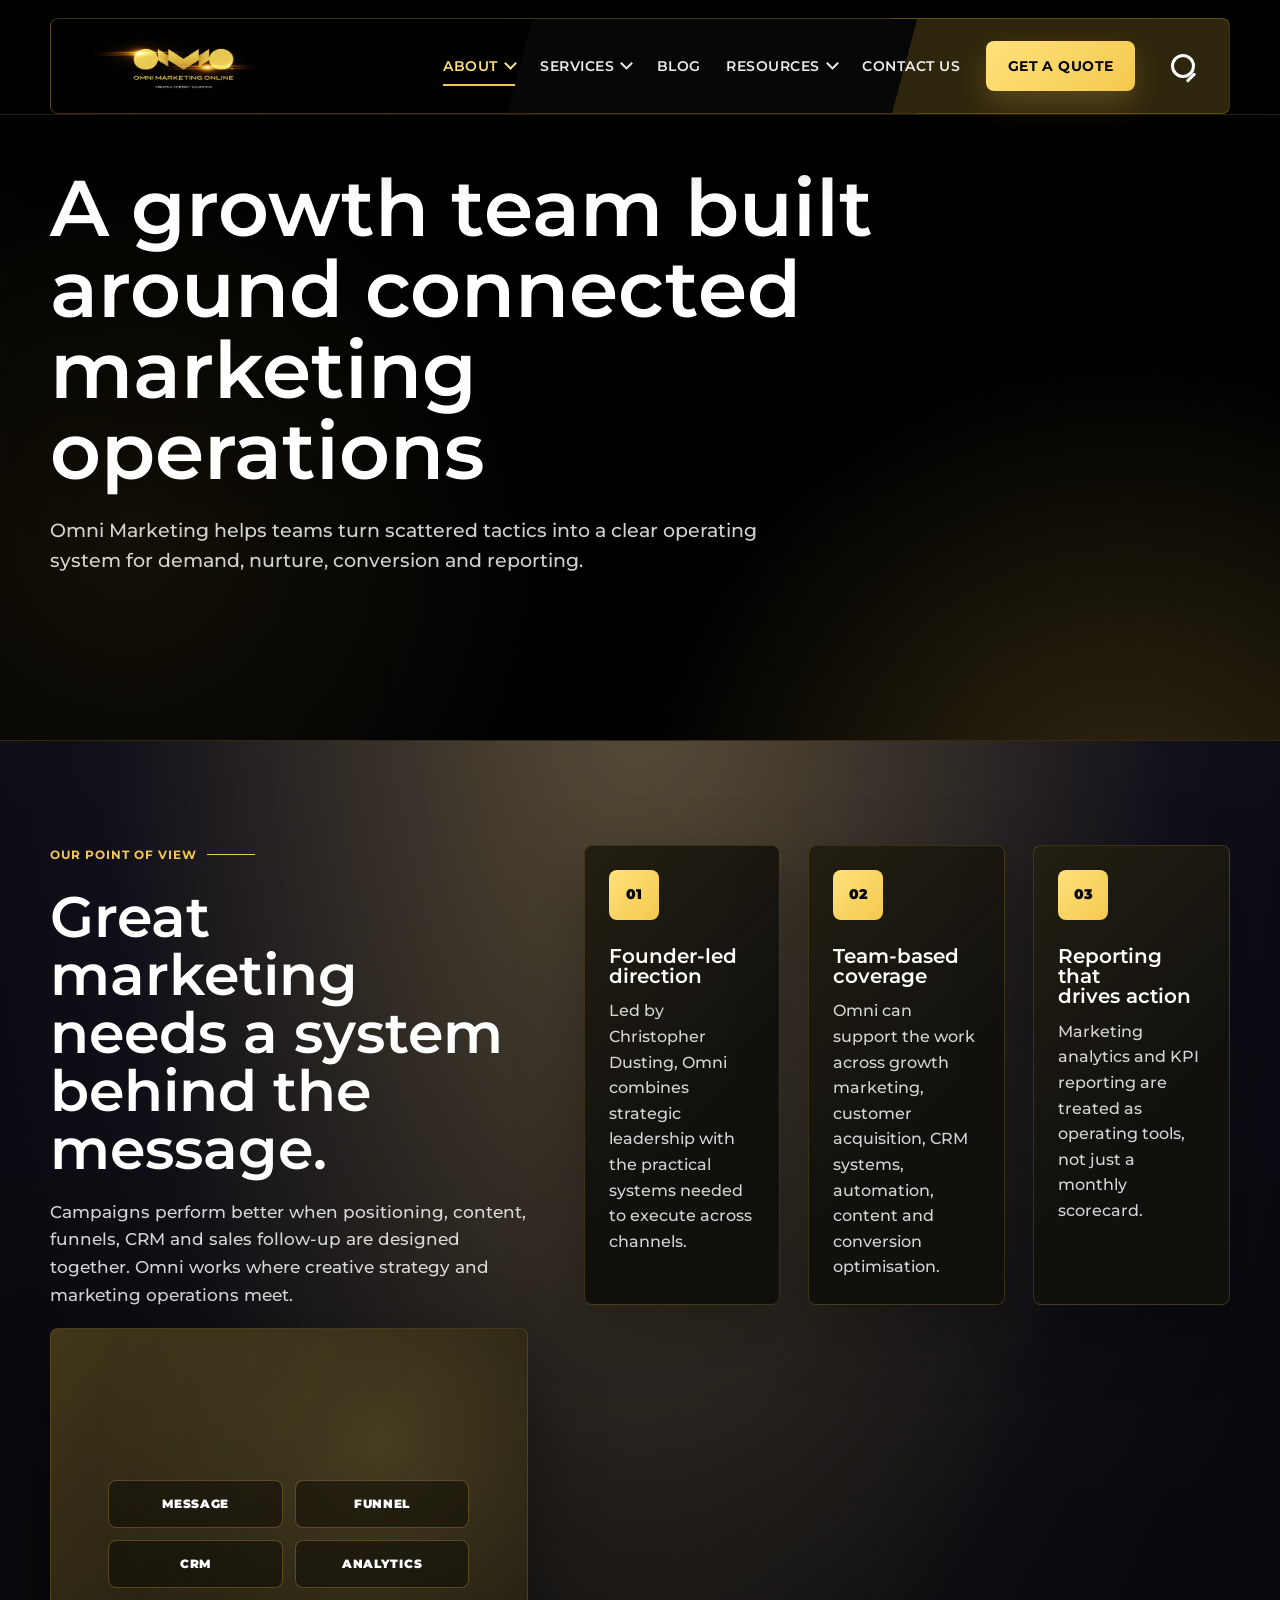
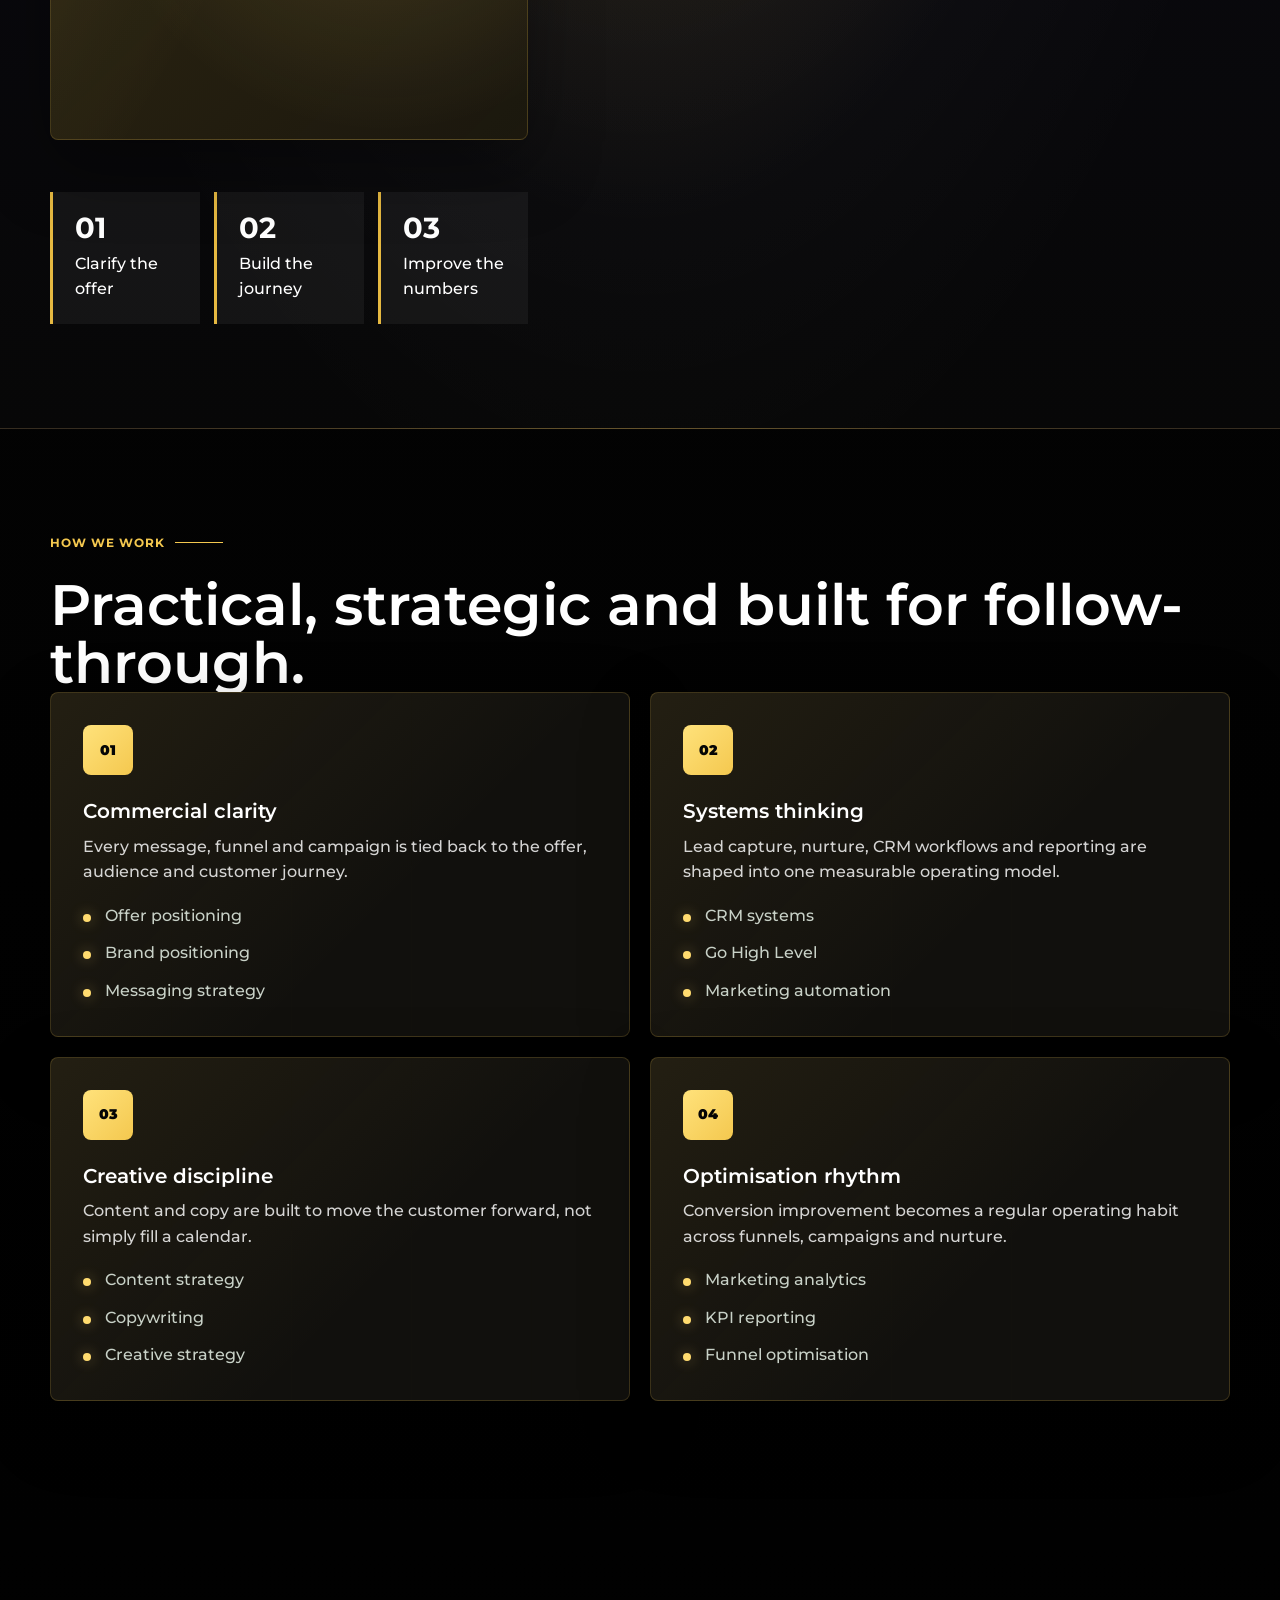
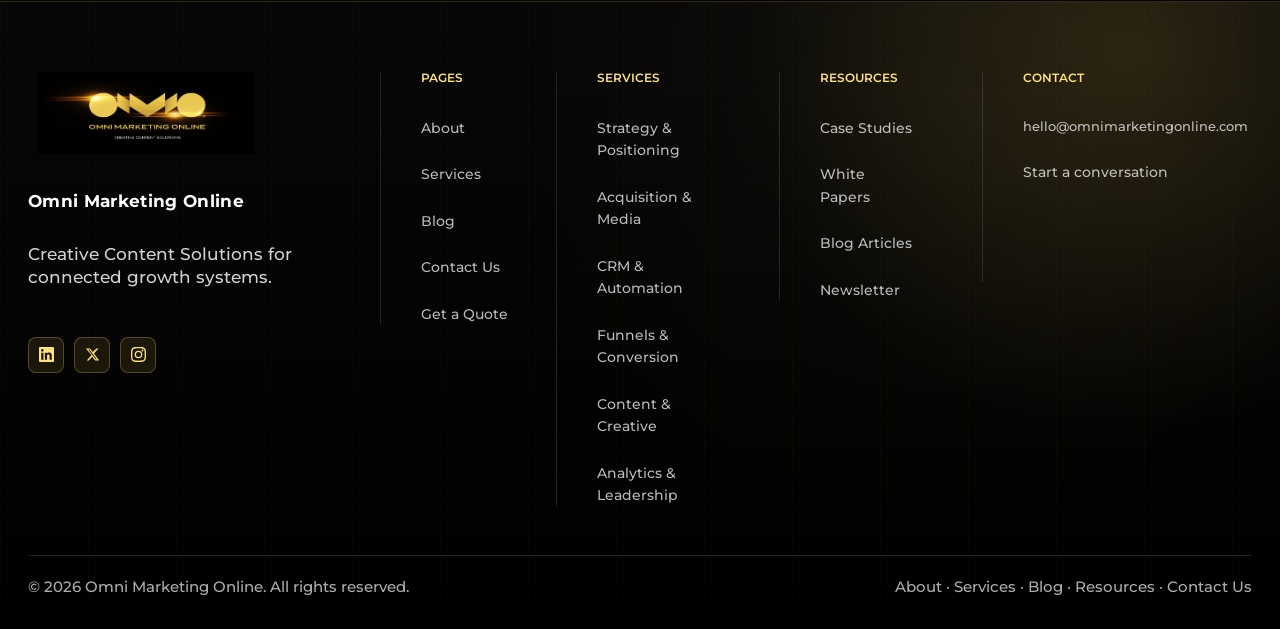
==== about.html @ ad913019 "Add homepage icon and CTA refinements" ====
<!doctype html>
<html lang="en">
  <head>
    <meta charset="utf-8">
    <meta name="viewport" content="width=device-width, initial-scale=1">
    <title>About us | Omni Marketing</title>
    <meta name="description" content="Learn how Omni Marketing connects growth strategy, marketing systems, creative content and reporting into practical execution.">
    <link rel="stylesheet" href="styles.css?v=31">
  </head>
  <body>
    <div class="page-shell">
      <header class="site-header">
        <div class="nav-wrap">
          <a class="brand" href="index.html" aria-label="Omni Marketing home">
            <img src="assets/omni-logo.svg" data-logo-png="assets/omni-logo-black.png" alt="Omni Marketing Online">
          </a>
          <button class="nav-toggle" type="button" aria-label="Open navigation" aria-expanded="false" data-menu-toggle>
            <span></span><span></span><span></span>
          </button>
          <nav class="site-nav" aria-label="Primary navigation" data-site-nav>
            <details class="nav-dropdown nav-about" data-nav-dropdown>
              <summary class="nav-link is-active">About</summary>
              <div class="nav-panel nav-small-menu">
                <a href="about.html"><strong>About Omni</strong><span>How we connect strategy, systems and content.</span></a>
                <a href="about.html#approach"><strong>Approach</strong><span>Clearer offers, cleaner journeys and sharper reporting.</span></a>
                <a href="contact.html"><strong>Start a Conversation</strong><span>Talk through the next growth move.</span></a>
              </div>
            </details>
            <details class="nav-dropdown nav-services" data-nav-dropdown>
              <summary class="nav-link">Services</summary>
              <div class="nav-panel nav-mega">
                <div class="mega-intro">
                  <span>Omni Services</span>
                  <strong>Growth strategy, acquisition, systems and reporting under one operating model.</strong>
                  <a href="services.html">View all services</a>
                </div>
                <div class="mega-grid">
                  <section>
                    <h3>Strategy</h3>
                    <a href="services.html">Growth Marketing</a>
                    <a href="services.html">Marketing Strategy</a>
                    <a href="services.html">Digital Strategy</a>
                    <a href="services.html">Brand Positioning</a>
                    <a href="services.html">Offer Positioning</a>
                    <a href="services.html">Messaging Strategy</a>
                    <a href="services.html">Creative Strategy</a>
                    <a href="services.html">Content Strategy</a>
                  </section>
                  <section>
                    <h3>Acquisition</h3>
                    <a href="services.html">Customer Acquisition</a>
                    <a href="services.html">Lead Generation</a>
                    <a href="services.html">Audience Growth</a>
                    <a href="services.html">LinkedIn Growth Marketing</a>
                    <a href="services.html">Social Media Marketing</a>
                    <a href="services.html">Performance Marketing</a>
                    <a href="services.html">Webinar Marketing</a>
                    <a href="services.html">Email Marketing</a>
                  </section>
                  <section>
                    <h3>Systems</h3>
                    <a href="services.html">CRM Systems</a>
                    <a href="services.html">Go High Level</a>
                    <a href="services.html">Funnel Strategy</a>
                    <a href="services.html">Funnel Optimisation</a>
                    <a href="services.html">Marketing Automation</a>
                    <a href="services.html">Lead Nurture Systems</a>
                    <a href="services.html">Customer Journey Optimisation</a>
                  </section>
                  <section>
                    <h3>Optimisation</h3>
                    <a href="services.html">Conversion Systems</a>
                    <a href="services.html">Conversion Optimisation</a>
                    <a href="services.html">Marketing Analytics</a>
                    <a href="services.html">KPI Reporting</a>
                    <a href="services.html">Marketing Operations</a>
                    <a href="services.html">Campaign Strategy</a>
                    <a href="services.html">Team Leadership</a>
                    <a href="services.html">Copywriting</a>
                  </section>
                </div>
              </div>
            </details>
            <a class="nav-link" href="blog.html">Blog</a>
            <details class="nav-dropdown nav-resources" data-nav-dropdown>
              <summary class="nav-link">Resources</summary>
              <div class="nav-panel nav-resource-menu">
                <a href="work.html"><strong>Case Studies</strong><span>Growth system examples across CRM, funnels and campaigns.</span></a>
                <a href="white-papers.html"><strong>White Papers</strong><span>Strategic guides for acquisition, automation and conversion.</span></a>
              </div>
            </details>
            <a class="nav-link" href="contact.html">Contact Us</a>
            <a class="nav-cta" href="contact.html">Get a Quote</a>
            <details class="nav-dropdown nav-search" data-nav-dropdown>
              <summary class="nav-search-button" aria-label="Search Omni Marketing"><span class="sr-only">Search</span></summary>
              <div class="nav-panel nav-search-panel">
                <form class="site-search" role="search" action="blog.html">
                  <label for="site-search-about">Search Omni</label>
                  <div class="site-search-row">
                    <input id="site-search-about" name="q" type="search" placeholder="Services, blog, resources">
                    <button type="submit">Search</button>
                  </div>
                </form>
              </div>
            </details>
          </nav>
        </div>
      </header>

      <main>
        <section class="section page-hero">
          <h1>A growth team built around connected marketing operations</h1>
          <p>Omni Marketing helps teams turn scattered tactics into a clear operating system for demand, nurture, conversion and reporting.</p>
        </section>

        <section class="dark-band" id="approach">
          <div class="section split">
            <div class="section-intro">
              <span class="small-label">Our point of view</span>
              <h2>Great marketing needs a system behind the message.</h2>
              <p>Campaigns perform better when positioning, content, funnels, CRM and sales follow-up are designed together. Omni works where creative strategy and marketing operations meet.</p>
              <figure class="image-panel about-image visual-card" aria-label="Connected marketing operations visual">
                <div class="visual-matrix" aria-hidden="true">
                  <span>Message</span>
                  <span>Funnel</span>
                  <span>CRM</span>
                  <span>Analytics</span>
                </div>
              </figure>
              <div class="metric-rail">
                <div class="metric"><strong>01</strong><span>Clarify the offer</span></div>
                <div class="metric"><strong>02</strong><span>Build the journey</span></div>
                <div class="metric"><strong>03</strong><span>Improve the numbers</span></div>
              </div>
            </div>
            <div class="feature-list">
              <article>
                <h3>Founder-led direction</h3>
                <p>Led by Christopher Dusting, Omni combines strategic leadership with the practical systems needed to execute across channels.</p>
              </article>
              <article>
                <h3>Team-based coverage</h3>
                <p>Omni can support the work across growth marketing, customer acquisition, CRM systems, automation, content and conversion optimisation.</p>
              </article>
              <article>
                <h3>Reporting that drives action</h3>
                <p>Marketing analytics and KPI reporting are treated as operating tools, not just a monthly scorecard.</p>
              </article>
            </div>
          </div>
        </section>

        <section class="section">
          <div class="section-intro">
            <span class="small-label">How we work</span>
            <h2>Practical, strategic and built for follow-through.</h2>
          </div>
          <div class="values-grid">
            <article class="value-card">
              <h3>Commercial clarity</h3>
              <p>Every message, funnel and campaign is tied back to the offer, audience and customer journey.</p>
              <ul>
                <li>Offer positioning</li>
                <li>Brand positioning</li>
                <li>Messaging strategy</li>
              </ul>
            </article>
            <article class="value-card">
              <h3>Systems thinking</h3>
              <p>Lead capture, nurture, CRM workflows and reporting are shaped into one measurable operating model.</p>
              <ul>
                <li>CRM systems</li>
                <li>Go High Level</li>
                <li>Marketing automation</li>
              </ul>
            </article>
            <article class="value-card">
              <h3>Creative discipline</h3>
              <p>Content and copy are built to move the customer forward, not simply fill a calendar.</p>
              <ul>
                <li>Content strategy</li>
                <li>Copywriting</li>
                <li>Creative strategy</li>
              </ul>
            </article>
            <article class="value-card">
              <h3>Optimisation rhythm</h3>
              <p>Conversion improvement becomes a regular operating habit across funnels, campaigns and nurture.</p>
              <ul>
                <li>Marketing analytics</li>
                <li>KPI reporting</li>
                <li>Funnel optimisation</li>
              </ul>
            </article>
          </div>
        </section>
      </main>

      <footer class="site-footer" id="footer">
        <div class="footer-wrap">
          <section class="footer-brand-block">
            <a class="footer-brand" href="index.html" aria-label="Omni Marketing home">
              <img class="footer-logo" src="assets/omni-logo.svg" data-logo-png="assets/omni-logo-black.png" alt="Omni Marketing Online">
            </a>
            <p>Omni Marketing Online</p>
            <p>Creative Content Solutions for connected growth systems.</p>
            <div class="footer-social-links">
              <a href="https://linkedin.com/company/omnimarketingonline" target="_blank" rel="noopener" aria-label="LinkedIn"><svg viewBox="0 0 24 24"><path d="M20.447 20.452h-3.554v-5.569c0-1.328-.027-3.037-1.852-3.037-1.853 0-2.136 1.445-2.136 2.939v5.667H9.351V9h3.414v1.561h.046c.477-.9 1.637-1.85 3.37-1.85 3.601 0 4.267 2.37 4.267 5.455v6.286zM5.337 7.433c-1.144 0-2.063-.926-2.063-2.065 0-1.138.92-2.063 2.063-2.063 1.14 0 2.064.925 2.064 2.063 0 1.139-.925 2.065-2.064 2.065zm1.782 13.019H3.555V9h3.564v11.452zM22.225 0H1.771C.792 0 0 .774 0 1.729v20.542C0 23.227.792 24 1.771 24h20.451C23.2 24 24 23.227 24 22.271V1.729C24 .774 23.2 0 22.222 0h.003z"></path></svg></a>
              <a href="https://twitter.com/omnimarketingonline" target="_blank" rel="noopener" aria-label="X / Twitter"><svg viewBox="0 0 24 24"><path d="M18.244 2.25h3.308l-7.227 8.26 8.502 11.24H16.17l-4.714-6.231-5.401 6.231H2.744l7.737-8.835L1.254 2.25H8.08l4.259 5.632L18.244 2.25zm-1.161 17.52h1.833L7.084 4.126H5.117z"></path></svg></a>
              <a href="https://instagram.com/omnimarketingonline" target="_blank" rel="noopener" aria-label="Instagram"><svg viewBox="0 0 24 24"><path d="M12 2.163c3.204 0 3.584.012 4.85.07 3.252.148 4.771 1.691 4.919 4.919.058 1.265.069 1.645.069 4.849 0 3.205-.012 3.584-.069 4.849-.149 3.225-1.664 4.771-4.919 4.919-1.266.058-1.644.07-4.85.07-3.204 0-3.584-.012-4.849-.07-3.26-.149-4.771-1.699-4.919-4.92-.058-1.265-.07-1.644-.07-4.849 0-3.204.013-3.583.07-4.849.149-3.227 1.664-4.771 4.919-4.919 1.266-.057 1.645-.069 4.849-.069zM12 0C8.741 0 8.333.014 7.053.072 2.695.272.273 2.69.073 7.052.014 8.333 0 8.741 0 12c0 3.259.014 3.668.072 4.948.2 4.358 2.618 6.78 6.98 6.98C8.333 23.986 8.741 24 12 24c3.259 0 3.668-.014 4.948-.072 4.354-.2 6.782-2.618 6.979-6.98.059-1.28.073-1.689.073-4.948 0-3.259-.014-3.667-.072-4.947-.196-4.354-2.617-6.78-6.979-6.98C15.668.014 15.259 0 12 0zm0 5.838a6.162 6.162 0 1 0 0 12.324 6.162 6.162 0 0 0 0-12.324zM12 16a4 4 0 1 1 0-8 4 4 0 0 1 0 8zm6.406-11.845a1.44 1.44 0 1 0 0 2.881 1.44 1.44 0 0 0 0-2.881z"></path></svg></a>
            </div>
          </section>
          <nav class="footer-column" aria-label="Footer page navigation">
            <h2>Pages</h2>
            <a href="about.html">About</a>
            <a href="services.html">Services</a>
            <a href="blog.html">Blog</a>
            <a href="contact.html">Contact Us</a>
            <a href="contact.html">Get a Quote</a>
          </nav>
          <nav class="footer-column" aria-label="Footer service navigation">
            <h2>Services</h2>
            <a href="services.html#strategy">Strategy &amp; Positioning</a>
            <a href="services.html#acquisition">Acquisition &amp; Media</a>
            <a href="services.html#automation">CRM &amp; Automation</a>
            <a href="services.html#conversion">Funnels &amp; Conversion</a>
            <a href="services.html#content">Content &amp; Creative</a>
            <a href="services.html#analytics">Analytics &amp; Leadership</a>
          </nav>
          <nav class="footer-column" aria-label="Footer resource navigation">
            <h2>Resources</h2>
            <a href="work.html">Case Studies</a>
            <a href="white-papers.html">White Papers</a>
            <a href="blog.html">Blog Articles</a>
            <a href="contact.html">Newsletter</a>
          </nav>
          <section class="footer-column footer-contact">
            <h2>Contact</h2>
            <a href="mailto:hello@omnimarketingonline.com">hello@omnimarketingonline.com</a>
            <a href="contact.html">Start a conversation</a>
          </section>
        </div>
        <div class="footer-bottom">
          <span>&copy; 2026 Omni Marketing Online. All rights reserved.</span>
          <span>About &middot; Services &middot; Blog &middot; Resources &middot; Contact Us</span>
        </div>
      </footer>
    </div>
    <script src="script.js?v=31"></script>
  </body>
</html>
---- styles.css ----
@import url("https://fonts.googleapis.com/css2?family=Montserrat:wght@400;500;600;700;800&display=swap");

:root {
  color-scheme: dark;
  --ink: #050705;
  --forest: #080808;
  --forest-2: #15110a;
  --green: #e6b941;
  --gold: #e6b941;
  --gold-soft: #ffdb6f;
  --paper: #f7f5ee;
  --white: #ffffff;
  --muted: #c8d1c7;
  --line: rgba(230, 185, 65, 0.22);
  --line-strong: rgba(230, 185, 65, 0.52);
  --shadow: 0 24px 70px rgba(0, 0, 0, 0.38);
  --panel: rgba(255, 255, 255, 0.055);
  --glass: rgba(5, 22, 18, 0.72);
  --radius: 8px;
  --max: 1180px;
  --fluid-h1: clamp(2.6rem, 5.8vw, 4.85rem);
  --fluid-h2: clamp(2rem, 4.8vw, 3.55rem);
}

* {
  box-sizing: border-box;
}

html {
  scroll-behavior: smooth;
}

body {
  margin: 0;
  color: var(--white);
  background:
    radial-gradient(circle at 14% 4%, rgba(230, 185, 65, 0.12), transparent 28rem),
    linear-gradient(135deg, #000 0%, #030303 46%, var(--forest) 100%);
  font-family: Inter, ui-sans-serif, system-ui, -apple-system, BlinkMacSystemFont, "Segoe UI", Arial, sans-serif;
  line-height: 1.6;
  letter-spacing: 0;
  overflow-x: hidden;
}

body::before {
  content: "";
  position: fixed;
  inset: 0;
  pointer-events: none;
  background-image:
    linear-gradient(115deg, transparent 0 58%, rgba(230, 185, 65, 0.09) 58% 59%, transparent 59%),
    linear-gradient(105deg, transparent 0 72%, rgba(255, 255, 255, 0.04) 72% 72.6%, transparent 72.6%);
  opacity: 0.85;
}

img,
svg {
  max-width: 100%;
  display: block;
}

a {
  color: inherit;
  text-decoration: none;
}

p {
  margin: 0;
  color: var(--muted);
}

h1,
h2,
h3 {
  margin: 0;
  line-height: 1.02;
  letter-spacing: 0;
}

h1 {
  font-size: var(--fluid-h1);
  max-width: 920px;
}

h2 {
  font-size: var(--fluid-h2);
}

h3 {
  font-size: 1.25rem;
}

.page-shell {
  min-height: 100vh;
  position: relative;
  overflow: hidden;
}

@supports (background: color-mix(in srgb, white, black)) {
  :root {
    --panel: color-mix(in srgb, var(--white) 6%, transparent);
    --glass: color-mix(in srgb, var(--forest) 72%, transparent);
    --line: color-mix(in srgb, var(--gold) 24%, transparent);
    --line-strong: color-mix(in srgb, var(--gold) 55%, transparent);
  }
}

.site-header {
  position: sticky;
  top: 0;
  z-index: 20;
  border-bottom: 1px solid rgba(230, 185, 65, 0.18);
  background: rgba(5, 7, 5, 0.84);
  backdrop-filter: blur(18px);
}

.nav-wrap {
  width: min(calc(100% - 40px), var(--max));
  margin: 0 auto;
  height: 86px;
  display: flex;
  align-items: center;
  justify-content: space-between;
  gap: 24px;
}

.brand {
  display: inline-flex;
  align-items: center;
  gap: 12px;
  min-width: 180px;
}

.brand img {
  width: 208px;
  height: 62px;
  border-radius: 6px;
  object-fit: contain;
  object-position: center;
  background: #000;
}

.nav-toggle {
  display: none;
  width: 44px;
  height: 44px;
  border: 1px solid var(--line-strong);
  border-radius: var(--radius);
  color: var(--gold-soft);
  background: rgba(255, 255, 255, 0.04);
}

.nav-toggle span {
  display: block;
  width: 20px;
  height: 2px;
  margin: 5px auto;
  background: currentColor;
}

.site-nav {
  display: flex;
  align-items: center;
  gap: 6px;
}

.site-nav a {
  padding: 10px 14px;
  border-radius: var(--radius);
  color: #e7ede7;
  font-size: 0.95rem;
  font-weight: 700;
}

.site-nav a:hover,
.site-nav a.is-active {
  color: var(--ink);
  background: var(--gold);
}

.nav-cta {
  border: 1px solid var(--line-strong);
}

.section {
  width: min(calc(100% - 40px), var(--max));
  margin: 0 auto;
  padding: 104px 0;
  position: relative;
}

.section.tight {
  padding-top: 72px;
}

.hero {
  display: grid;
  grid-template-columns: minmax(0, 1.02fr) minmax(360px, 0.78fr);
  gap: 62px;
  align-items: center;
  min-height: calc(100vh - 86px);
  padding-top: 64px;
  padding-bottom: 68px;
}

.modern-hero {
  grid-template-columns: minmax(0, 0.88fr) minmax(420px, 0.92fr);
  isolation: isolate;
  position: relative;
}

.growth-canvas {
  position: absolute;
  inset: 28px -7vw 14px;
  z-index: 0;
  width: calc(100% + 14vw);
  height: calc(100% - 42px);
  pointer-events: none;
  opacity: 0.78;
  mix-blend-mode: screen;
}

.modern-hero .hero-copy,
.modern-hero .hero-media {
  position: relative;
  z-index: 1;
}

.hero-copy {
  display: grid;
  gap: 28px;
}

.hero-copy p {
  max-width: 720px;
  font-size: clamp(1.06rem, 1.5vw, 1.24rem);
}

.hero-actions,
.button-row {
  display: flex;
  flex-wrap: wrap;
  gap: 14px;
  align-items: center;
}

.button {
  display: inline-flex;
  align-items: center;
  justify-content: center;
  min-height: 48px;
  padding: 12px 20px;
  border-radius: var(--radius);
  border: 1px solid var(--line-strong);
  font-weight: 800;
  color: var(--gold-soft);
  background: rgba(255, 255, 255, 0.04);
}

.button.primary {
  color: var(--ink);
  border-color: var(--gold);
  background: linear-gradient(135deg, var(--gold-soft), var(--gold));
}

.button:hover {
  transform: translateY(-1px);
}

.button.primary {
  position: relative;
  overflow: hidden;
}

.button.primary::after {
  content: "";
  position: absolute;
  inset: -60% auto -60% -30%;
  width: 40%;
  transform: skewX(-20deg);
  background: linear-gradient(90deg, transparent, rgba(255, 255, 255, 0.55), transparent);
  animation: sheen 5.5s ease-in-out infinite;
}

.image-frame,
.image-card,
.image-panel,
.case-card.has-image figure,
.contact-image {
  container-type: inline-size;
  margin: 0;
  position: relative;
  overflow: hidden;
  border: 1px solid var(--line);
  border-radius: var(--radius);
  background: var(--panel);
  box-shadow: var(--shadow);
  isolation: isolate;
}

.image-frame img,
.image-card img,
.image-panel img,
.case-card.has-image img,
.contact-image img {
  width: 100%;
  height: 100%;
  object-fit: cover;
  filter: saturate(1.05) contrast(1.02);
}

.image-frame::after,
.image-card::after,
.image-panel::after {
  content: "";
  position: absolute;
  inset: 0;
  pointer-events: none;
  background:
    linear-gradient(180deg, rgba(0, 0, 0, 0.08), rgba(0, 0, 0, 0.44)),
    linear-gradient(120deg, rgba(230, 185, 65, 0.16), transparent 44%);
  mix-blend-mode: screen;
  opacity: 0.7;
}

.hero-media {
  aspect-ratio: 1.34;
  min-height: 460px;
  animation: floatPanel 7.5s ease-in-out infinite;
}

.hero-media img {
  object-fit: contain;
  object-position: center;
  background: #090905;
}

.hero-media figcaption {
  position: absolute;
  left: 22px;
  right: 22px;
  bottom: 22px;
  z-index: 2;
  display: grid;
  gap: 6px;
  padding: 20px;
  border: 1px solid var(--line);
  border-radius: var(--radius);
  background: var(--glass);
  backdrop-filter: blur(18px);
}

.hero-media figcaption strong {
  color: var(--white);
  font-size: 1.08rem;
}

.hero-media figcaption span {
  color: var(--muted);
}

.media-stats {
  position: absolute;
  left: 22px;
  top: 22px;
  z-index: 2;
  display: flex;
  flex-wrap: wrap;
  gap: 8px;
}

.media-stats span,
.service-cloud span {
  display: inline-flex;
  align-items: center;
  min-height: 34px;
  padding: 7px 12px;
  border: 1px solid var(--line);
  border-radius: 999px;
  color: var(--gold-soft);
  background: rgba(0, 0, 0, 0.36);
  font-size: 0.86rem;
  font-weight: 900;
}

.media-stats span:nth-child(2) {
  animation-delay: 0.45s;
}

.media-stats span:nth-child(3) {
  animation-delay: 0.9s;
}

.media-stats span {
  animation: chipPulse 4.8s ease-in-out infinite;
}

@supports selector(:has(img)) {
  .hero-media:has(img) {
    transform-style: preserve-3d;
  }

  .case-card:has(figure) {
    padding-top: 18px;
  }
}

@container (max-width: 520px) {
  .hero-media figcaption {
    left: 14px;
    right: 14px;
    bottom: 14px;
    padding: 16px;
  }

  .media-stats span {
    min-height: 30px;
    font-size: 0.8rem;
  }
}

.hero-proof {
  display: grid;
  grid-template-columns: repeat(3, 1fr);
  border-top: 1px solid var(--line);
  border-bottom: 1px solid var(--line);
}

.hero-proof span {
  padding: 18px 18px 18px 0;
  color: #edf6ef;
  font-weight: 800;
  font-size: 0.95rem;
}

.system-board {
  position: relative;
  min-height: 560px;
  padding: 20px;
  border: 1px solid var(--line);
  border-radius: var(--radius);
  background:
    linear-gradient(145deg, rgba(255, 255, 255, 0.08), rgba(255, 255, 255, 0.02)),
    linear-gradient(160deg, rgba(230, 185, 65, 0.16), rgba(255, 219, 111, 0.04));
  box-shadow: var(--shadow);
  overflow: hidden;
}

.system-board::before {
  content: "";
  position: absolute;
  inset: 18px;
  border: 1px solid rgba(230, 185, 65, 0.18);
  border-radius: var(--radius);
}

.compact-board {
  min-height: auto;
}

.compact-board .flow-row {
  grid-template-columns: 82px 1fr;
}

.compact-board .flow-card {
  padding: 16px;
}

.system-logo {
  position: relative;
  width: 280px;
  aspect-ratio: 3.15 / 1;
  border-radius: 6px;
  object-fit: contain;
  object-position: center;
  background: #000;
  margin: 0 auto 30px;
}

.system-heading {
  position: relative;
  z-index: 1;
  display: grid;
  gap: 8px;
  margin-bottom: 24px;
  padding: 18px;
  border: 1px solid rgba(230, 185, 65, 0.26);
  border-radius: var(--radius);
  background:
    linear-gradient(135deg, rgba(230, 185, 65, 0.13), transparent),
    rgba(0, 0, 0, 0.42);
}

.system-heading span {
  color: var(--gold-soft);
  font-size: 0.76rem;
  font-weight: 900;
  text-transform: uppercase;
}

.system-heading strong {
  color: var(--white);
  font-size: 1.1rem;
  line-height: 1.2;
}

.flow {
  position: relative;
  display: grid;
  gap: 14px;
  z-index: 1;
}

.flow-row {
  display: grid;
  grid-template-columns: 110px 1fr;
  gap: 12px;
  align-items: stretch;
}

.flow-key {
  display: grid;
  place-items: center;
  border: 1px solid var(--line);
  border-radius: var(--radius);
  color: var(--ink);
  background: var(--gold);
  font-weight: 900;
}

.flow-card {
  border: 1px solid rgba(255, 255, 255, 0.1);
  border-radius: var(--radius);
  padding: 18px;
  background: rgba(0, 0, 0, 0.3);
}

.flow-card strong {
  display: block;
  margin-bottom: 4px;
}

.flow-card span {
  color: var(--muted);
}

.page-hero {
  padding-top: 92px;
  padding-bottom: 48px;
}

.page-hero p {
  max-width: 780px;
  margin-top: 24px;
  font-size: 1.17rem;
}

.split {
  display: grid;
  grid-template-columns: 0.85fr 1.15fr;
  gap: 56px;
  align-items: start;
}

.section-intro {
  display: grid;
  gap: 20px;
}

.section-intro p {
  font-size: 1.08rem;
}

.service-strip {
  display: grid;
  grid-template-columns: repeat(4, 1fr);
  border: 1px solid var(--line);
  border-radius: var(--radius);
  overflow: hidden;
}

.service-strip article {
  min-height: 240px;
  padding: 28px;
  border-right: 1px solid var(--line);
  background: rgba(255, 255, 255, 0.04);
}

.service-strip article:nth-child(even) {
  background: rgba(230, 185, 65, 0.065);
}

.service-strip article:last-child {
  border-right: 0;
}

.service-strip h3,
.feature-list h3,
.case-card h3,
.value-card h3 {
  color: var(--white);
  margin-bottom: 12px;
}

.small-label {
  display: block;
  color: var(--gold-soft);
  font-size: 0.78rem;
  font-weight: 900;
  text-transform: uppercase;
  margin-bottom: 24px;
}

.image-story {
  display: grid;
  gap: 34px;
}

.media-grid {
  display: grid;
  grid-template-columns: minmax(0, 1.2fr) minmax(360px, 0.8fr);
  gap: 22px;
  align-items: stretch;
}

.image-card {
  min-height: 560px;
}

.image-card figcaption {
  position: absolute;
  left: 22px;
  right: 22px;
  bottom: 22px;
  z-index: 2;
  max-width: 640px;
  padding: 18px 20px;
  border: 1px solid var(--line);
  border-radius: var(--radius);
  color: var(--white);
  background: var(--glass);
  backdrop-filter: blur(16px);
  font-weight: 800;
}

.feature-list {
  display: grid;
  gap: 16px;
}

.feature-list article,
.value-card,
.case-card,
.contact-panel,
.service-cluster {
  border: 1px solid var(--line);
  border-radius: var(--radius);
  background: rgba(255, 255, 255, 0.045);
  box-shadow: 0 16px 40px rgba(0, 0, 0, 0.18);
}

.feature-list article {
  padding: 24px;
}

.image-panel.about-image {
  aspect-ratio: 1.16;
}

.is-reveal {
  opacity: 0;
  transform: translateY(28px);
  transition:
    opacity 700ms ease,
    transform 700ms cubic-bezier(0.2, 0.8, 0.2, 1);
}

.is-reveal.is-visible {
  opacity: 1;
  transform: translateY(0);
}

@keyframes floatPanel {
  0%,
  100% {
    transform: translate3d(0, 0, 0);
  }

  50% {
    transform: translate3d(0, -10px, 0);
  }
}

@keyframes chipPulse {
  0%,
  100% {
    transform: translateY(0);
    border-color: var(--line);
  }

  50% {
    transform: translateY(-4px);
    border-color: var(--gold-soft);
  }
}

@keyframes sheen {
  0%,
  58% {
    left: -34%;
  }

  100% {
    left: 120%;
  }
}

.metric-rail {
  display: grid;
  grid-template-columns: repeat(3, 1fr);
  gap: 14px;
  margin-top: 32px;
}

.metric {
  padding: 22px;
  border-left: 3px solid var(--gold);
  background: rgba(255, 255, 255, 0.05);
}

.metric strong {
  display: block;
  color: var(--white);
  font-size: 1.8rem;
  line-height: 1;
  margin-bottom: 8px;
}

.process {
  display: grid;
  grid-template-columns: repeat(4, 1fr);
  gap: 0;
  border: 1px solid var(--line);
  border-radius: var(--radius);
  overflow: hidden;
}

.process article {
  padding: 30px;
  min-height: 250px;
  border-right: 1px solid var(--line);
  background: rgba(0, 0, 0, 0.22);
}

.process article:last-child {
  border-right: 0;
}

.process span {
  display: inline-grid;
  place-items: center;
  width: 42px;
  height: 42px;
  margin-bottom: 26px;
  border-radius: 50%;
  color: var(--ink);
  background: var(--gold);
  font-weight: 900;
}

.dark-band {
  width: 100%;
  background:
    linear-gradient(90deg, rgba(230, 185, 65, 0.08), transparent 34%),
    rgba(0, 0, 0, 0.24);
  border-top: 1px solid var(--line);
  border-bottom: 1px solid var(--line);
}

.values-grid,
.case-grid,
.services-grid {
  display: grid;
  grid-template-columns: repeat(2, 1fr);
  gap: 18px;
}

.value-card,
.case-card,
.service-cluster {
  padding: 28px;
}

.case-card.has-image figure {
  aspect-ratio: 1.95;
  margin-bottom: 22px;
  box-shadow: none;
}

.value-card ul,
.service-cluster ul,
.contact-panel ul,
.case-card ul {
  list-style: none;
  padding: 0;
  margin: 18px 0 0;
  display: grid;
  gap: 10px;
}

.value-card li,
.service-cluster li,
.contact-panel li,
.case-card li {
  color: var(--muted);
  padding-left: 22px;
  position: relative;
}

.value-card li::before,
.service-cluster li::before,
.contact-panel li::before,
.case-card li::before {
  content: "";
  position: absolute;
  left: 0;
  top: 0.72em;
  width: 8px;
  height: 8px;
  border-radius: 50%;
  background: var(--gold);
}

.service-cluster h2 {
  font-size: 1.7rem;
}

.service-visual-section {
  display: grid;
  grid-template-columns: minmax(0, 1fr) minmax(320px, 0.62fr);
  gap: 22px;
  align-items: stretch;
}

.service-image {
  min-height: 420px;
}

.service-cloud {
  align-content: center;
  display: flex;
  flex-wrap: wrap;
  gap: 10px;
  padding: 28px;
  border: 1px solid var(--line);
  border-radius: var(--radius);
  background:
    radial-gradient(circle at 12% 12%, rgba(230, 185, 65, 0.14), transparent 18rem),
    var(--panel);
}

.work-showcase {
  display: grid;
  grid-template-columns: 1.1fr 0.9fr;
  gap: 28px;
  align-items: stretch;
}

.showcase-visual {
  min-height: 470px;
  border: 1px solid var(--line);
  border-radius: var(--radius);
  background:
    linear-gradient(135deg, rgba(255, 219, 111, 0.1), transparent 34%),
    linear-gradient(145deg, rgba(230, 185, 65, 0.3), transparent 56%),
    rgba(0, 0, 0, 0.28);
  position: relative;
  overflow: hidden;
}

.showcase-visual::before {
  content: "";
  position: absolute;
  width: 54%;
  height: 70%;
  left: 10%;
  top: 14%;
  border: 1px solid var(--line-strong);
  border-radius: var(--radius);
  transform: rotate(-6deg);
  background: rgba(255, 255, 255, 0.06);
}

.showcase-visual::after {
  content: "CRM + Funnels + Content + Reporting";
  position: absolute;
  right: 34px;
  bottom: 36px;
  max-width: 260px;
  color: var(--gold-soft);
  font-size: 2rem;
  font-weight: 900;
  line-height: 1.05;
}

.contact-layout {
  display: grid;
  grid-template-columns: 1.05fr 0.95fr;
  gap: 28px;
  align-items: start;
}

.contact-form {
  display: grid;
  gap: 16px;
  padding: 30px;
  border: 1px solid var(--line);
  border-radius: var(--radius);
  background: rgba(255, 255, 255, 0.055);
}

.field-grid {
  display: grid;
  grid-template-columns: repeat(2, 1fr);
  gap: 16px;
}

label {
  display: grid;
  gap: 8px;
  color: var(--white);
  font-weight: 800;
  font-size: 0.95rem;
}

input,
select,
textarea {
  width: 100%;
  border: 1px solid rgba(230, 185, 65, 0.28);
  border-radius: var(--radius);
  background: rgba(0, 0, 0, 0.32);
  color: var(--white);
  padding: 14px 15px;
  font: inherit;
  font-size: 1rem;
  outline: none;
}

textarea {
  min-height: 150px;
  resize: vertical;
}

input:focus,
select:focus,
textarea:focus {
  border-color: var(--gold);
  box-shadow: 0 0 0 3px rgba(230, 185, 65, 0.12);
}

.form-status {
  min-height: 26px;
  color: var(--muted);
  font-weight: 700;
}

.form-status.is-error {
  color: #ffc1b8;
}

.form-status.is-success {
  color: #bfffe6;
}

.contact-panel {
  padding: 30px;
}

.contact-image {
  aspect-ratio: 1.9;
  margin-top: 28px;
  box-shadow: none;
}

.service-diagram,
.case-visual,
.contact-card-visual,
.visual-card {
  display: grid;
  place-items: center;
  min-height: 260px;
  background:
    radial-gradient(circle at 26% 28%, rgba(255, 219, 111, 0.18), transparent 16rem),
    linear-gradient(135deg, rgba(230, 185, 65, 0.16), transparent 58%),
    rgba(0, 0, 0, 0.68);
}

.diagram-orbit {
  position: absolute;
  width: min(72%, 440px);
  aspect-ratio: 1;
  border: 1px solid rgba(230, 185, 65, 0.2);
  border-radius: 50%;
  background:
    radial-gradient(circle, rgba(230, 185, 65, 0.16), transparent 58%),
    repeating-radial-gradient(circle, transparent 0 30px, rgba(230, 185, 65, 0.12) 31px 32px);
}

.diagram-grid,
.pipeline-visual,
.contact-signal,
.visual-matrix {
  position: relative;
  z-index: 1;
  display: grid;
  gap: 12px;
  width: min(88%, 520px);
}

.diagram-grid,
.visual-matrix {
  grid-template-columns: repeat(3, 1fr);
}

.diagram-grid span,
.pipeline-visual span,
.contact-signal span,
.visual-matrix span {
  min-height: 48px;
  display: grid;
  place-items: center;
  border: 1px solid rgba(230, 185, 65, 0.3);
  border-radius: var(--radius);
  color: var(--gold-soft);
  background: rgba(0, 0, 0, 0.56);
  font-weight: 900;
  text-align: center;
}

.pipeline-visual {
  grid-template-columns: repeat(4, 1fr);
}

.pipeline-visual span {
  position: relative;
}

.pipeline-visual span:not(:last-child)::after {
  content: "";
  position: absolute;
  top: 50%;
  right: -13px;
  width: 13px;
  height: 1px;
  background: var(--gold);
}

.contact-signal span {
  justify-content: start;
  padding-inline: 18px;
}

.visual-card .visual-matrix {
  grid-template-columns: repeat(2, 1fr);
  padding: 24px;
}

.cta-band {
  display: grid;
  grid-template-columns: 1fr auto;
  gap: 24px;
  align-items: center;
  padding: 38px;
  border: 1px solid var(--line-strong);
  border-radius: var(--radius);
  background:
    linear-gradient(135deg, rgba(230, 185, 65, 0.18), rgba(255, 219, 111, 0.045)),
    rgba(0, 0, 0, 0.28);
}

.site-footer {
  border-top: 1px solid var(--line);
  background:
    linear-gradient(135deg, rgba(230, 185, 65, 0.1), transparent 44%),
    rgba(0, 0, 0, 0.68);
}

.footer-wrap {
  width: min(calc(100% - 40px), var(--max));
  margin: 0 auto;
  padding: 42px 0;
  display: grid;
  grid-template-columns: minmax(280px, 1fr) auto auto;
  align-items: center;
  gap: 28px;
  color: var(--muted);
}

.footer-brand {
  display: flex;
  align-items: center;
  gap: 18px;
  min-width: 0;
}

.footer-logo {
  width: 220px;
  height: 70px;
  flex: 0 0 auto;
  object-fit: contain;
  object-position: center;
  border-radius: 6px;
  background: #000;
}

.footer-brand span {
  max-width: 310px;
  color: var(--muted);
}

.footer-nav {
  display: flex;
  align-items: center;
  gap: 18px;
  color: #eef1ec;
  font-weight: 800;
}

.footer-nav a:hover {
  color: var(--gold-soft);
}

.footer-cta {
  display: inline-flex;
  align-items: center;
  justify-content: center;
  min-height: 46px;
  padding: 12px 18px;
  border: 1px solid var(--line-strong);
  border-radius: var(--radius);
  color: var(--white);
  font-weight: 900;
}

@media (max-width: 980px) {
  h1 {
    font-size: 3.35rem;
  }

  h2 {
    font-size: 2.35rem;
  }

  .hero,
  .split,
  .work-showcase,
  .contact-layout,
  .media-grid,
  .service-visual-section {
    grid-template-columns: 1fr;
  }

  .system-board {
    min-height: auto;
  }

  .footer-wrap {
    grid-template-columns: 1fr;
    align-items: start;
  }

  .footer-nav {
    flex-wrap: wrap;
  }

  .hero-media,
  .image-card,
  .service-image {
    min-height: 420px;
  }

  .service-strip,
  .process,
  .metric-rail {
    grid-template-columns: repeat(2, 1fr);
  }

  .service-strip article:nth-child(2n),
  .process article:nth-child(2n) {
    border-right: 0;
  }

  .service-strip article:nth-child(-n + 2),
  .process article:nth-child(-n + 2) {
    border-bottom: 1px solid var(--line);
  }
}

@media (max-width: 760px) {
  .nav-wrap {
    width: min(calc(100% - 28px), var(--max));
    height: 76px;
  }

  .brand img {
    width: 170px;
    height: 50px;
  }

  .nav-toggle {
    display: block;
  }

  .site-nav {
    position: absolute;
    left: 14px;
    right: 14px;
    top: 82px;
    display: none;
    padding: 14px;
    border: 1px solid var(--line-strong);
    border-radius: var(--radius);
    background: rgba(5, 7, 5, 0.96);
  }

  .site-nav.is-open {
    display: grid;
  }

  .site-nav a {
    padding: 13px 12px;
  }

  .section {
    width: min(calc(100% - 28px), var(--max));
    padding: 72px 0;
  }

  .hero {
    min-height: auto;
    padding-top: 46px;
  }

  .growth-canvas {
    inset: 20px -20px auto;
    height: 58vh;
    width: calc(100% + 40px);
    opacity: 0.55;
  }

  .hero-media,
  .image-card,
  .service-image {
    min-height: 340px;
  }

  h1 {
    font-size: 2.32rem;
    line-height: 1.08;
  }

  h2 {
    font-size: 1.9rem;
  }

  .hero-copy p,
  .page-hero p {
    font-size: 1.02rem;
  }

  .hero-actions .button {
    width: 100%;
  }

  .button {
    width: 100%;
  }

  .system-logo {
    width: 230px;
  }

  .hero-proof,
  .service-strip,
  .process,
  .values-grid,
  .case-grid,
  .services-grid,
  .field-grid,
  .metric-rail,
  .cta-band {
    grid-template-columns: 1fr;
  }

  .hero-proof span {
    padding: 14px 0;
    border-bottom: 1px solid var(--line);
  }

  .hero-proof span:last-child {
    border-bottom: 0;
  }

  .service-strip article,
  .process article {
    border-right: 0;
    border-bottom: 1px solid var(--line);
  }

  .service-strip article:last-child,
  .process article:last-child {
    border-bottom: 0;
  }

  .flow-row {
    grid-template-columns: 1fr;
  }

  .flow-key {
    min-height: 48px;
  }

  .footer-wrap {
    display: grid;
  }
}

@media (prefers-reduced-motion: reduce) {
  *,
  *::before,
  *::after {
    animation-duration: 0.001ms !important;
    animation-iteration-count: 1 !important;
    scroll-behavior: auto !important;
    transition-duration: 0.001ms !important;
  }

  .growth-canvas {
    display: none;
  }

  .is-reveal {
    opacity: 1;
    transform: none;
  }
}

/* Cinematic redesign inspired by the provided modern event reference. */
body {
  background:
    radial-gradient(circle at 76% 30%, rgba(230, 185, 65, 0.2), transparent 32rem),
    radial-gradient(circle at 10% 9%, rgba(255, 219, 111, 0.075), transparent 24rem),
    linear-gradient(135deg, #000 0%, #030303 48%, #070604 100%);
}

body::before {
  background-image:
    linear-gradient(122deg, transparent 0 18%, rgba(230, 185, 65, 0.11) 18% 19.2%, transparent 19.2% 100%),
    linear-gradient(118deg, transparent 0 73%, rgba(255, 219, 111, 0.06) 73% 74.2%, transparent 74.2% 100%),
    radial-gradient(circle at 82% 12%, rgba(230, 185, 65, 0.07), transparent 22rem);
}

.site-header {
  position: fixed;
  inset: 18px 0 auto;
  border: 0;
  background: transparent;
  backdrop-filter: none;
}

.nav-wrap {
  height: 98px;
  padding: 0 24px;
  border: 1px solid rgba(230, 185, 65, 0.26);
  border-radius: var(--radius);
  background:
    linear-gradient(105deg, rgba(0, 0, 0, 0.97) 0 40%, rgba(8, 8, 8, 0.88) 40% 72%, rgba(230, 185, 65, 0.2) 72%),
    rgba(0, 0, 0, 0.72);
  box-shadow: 0 24px 70px rgba(0, 0, 0, 0.38);
  backdrop-filter: blur(18px);
}

.brand img {
  width: 236px;
  height: 76px;
  box-shadow: none;
  object-fit: contain;
  background: #000;
}

.site-nav {
  gap: 12px;
}

.site-nav a {
  color: #f0f3ef;
  font-size: 0.88rem;
  text-transform: uppercase;
}

.site-nav a.is-active,
.site-nav a:hover {
  color: var(--ink);
  background: linear-gradient(135deg, var(--gold-soft), var(--gold));
}

.nav-cta {
  color: var(--ink) !important;
  border-color: transparent;
  background: linear-gradient(135deg, var(--gold-soft), var(--gold));
}

.section {
  width: min(calc(100% - 56px), 1240px);
}

.modern-hero {
  grid-template-columns: minmax(0, 0.78fr) minmax(460px, 0.94fr);
  min-height: 100svh;
  padding-top: 172px;
  padding-bottom: 70px;
}

.modern-hero::before {
  content: "";
  position: absolute;
  inset: 102px -16vw 0;
  z-index: -2;
  background:
    radial-gradient(circle at 72% 42%, rgba(230, 185, 65, 0.2), transparent 34rem),
    linear-gradient(90deg, rgba(0, 0, 0, 0.1), rgba(0, 0, 0, 0.7)),
    repeating-linear-gradient(115deg, rgba(230, 185, 65, 0.08) 0 1px, transparent 1px 90px);
  opacity: 0.15;
  filter: saturate(1.1) contrast(1.1);
}

.modern-hero::after {
  content: "";
  position: absolute;
  inset: 102px -10vw 0 auto;
  z-index: -1;
  width: min(58vw, 860px);
  clip-path: polygon(18% 0, 100% 0, 82% 100%, 0 100%);
  background: linear-gradient(135deg, rgba(230, 185, 65, 0.18), rgba(255, 219, 111, 0.045));
}

.growth-canvas {
  inset: 100px -8vw 0;
  opacity: 0.68;
}

.hero-copy {
  gap: 30px;
}

.hero h1 {
  max-width: 630px;
  font-size: clamp(3.2rem, 6.7vw, 5.7rem);
  line-height: 0.98;
}

.hero-copy p {
  max-width: 620px;
  color: rgba(242, 247, 241, 0.82);
}

.hero-actions {
  gap: 16px;
}

.button {
  min-height: 54px;
  padding: 14px 24px;
  border-radius: var(--radius);
}

.hero-proof {
  max-width: 620px;
  border-color: rgba(230, 185, 65, 0.36);
}

.hero-media {
  min-height: 560px;
  overflow: visible;
  border: 0;
  background: none;
  box-shadow: none;
}

.hero-media::before {
  content: "";
  position: absolute;
  right: -4vw;
  top: 8%;
  z-index: -1;
  width: min(42vw, 610px);
  aspect-ratio: 1.4;
  clip-path: polygon(12% 0, 100% 0, 84% 100%, 0 100%);
  background:
    linear-gradient(135deg, rgba(230, 185, 65, 0.16), transparent),
    radial-gradient(circle at 70% 40%, rgba(255, 219, 111, 0.14), transparent 18rem);
  border: 1px solid rgba(230, 185, 65, 0.16);
}

.hero-media::after {
  content: "";
  position: absolute;
  inset: 18% -1% 6% 3%;
  z-index: -2;
  border: 1px solid rgba(230, 185, 65, 0.26);
  border-radius: var(--radius);
  background:
    linear-gradient(180deg, rgba(0, 0, 0, 0.08), rgba(0, 0, 0, 0.42)),
    linear-gradient(135deg, rgba(230, 185, 65, 0.2), rgba(255, 219, 111, 0.045));
  box-shadow: var(--shadow);
}

.hero-media img {
  position: absolute;
  left: 8%;
  right: 0;
  top: 31%;
  width: 91%;
  height: auto;
  border-radius: var(--radius);
  object-fit: contain;
  filter: drop-shadow(0 30px 70px rgba(0, 0, 0, 0.48));
}

.system-visual {
  position: absolute;
  left: 2%;
  right: 16%;
  top: 26%;
  z-index: 1;
  min-height: 280px;
  display: grid;
  align-content: center;
  gap: 18px;
  padding: 24px;
  border: 1px solid rgba(230, 185, 65, 0.28);
  border-radius: var(--radius);
  background:
    radial-gradient(circle at 22% 16%, rgba(255, 219, 111, 0.18), transparent 14rem),
    linear-gradient(145deg, rgba(230, 185, 65, 0.12), transparent 54%),
    rgba(0, 0, 0, 0.74);
  box-shadow: 0 30px 80px rgba(0, 0, 0, 0.38);
}

.system-visual::before {
  content: "";
  position: absolute;
  inset: 20px;
  pointer-events: none;
  background:
    linear-gradient(90deg, rgba(230, 185, 65, 0.1) 1px, transparent 1px),
    linear-gradient(180deg, rgba(230, 185, 65, 0.1) 1px, transparent 1px);
  background-size: 56px 56px;
  mask-image: linear-gradient(135deg, transparent, #000 28%, #000 72%, transparent);
}

.system-visual-grid {
  position: relative;
  display: grid;
  grid-template-columns: repeat(3, 1fr);
  gap: 8px;
  z-index: 1;
}

.system-visual-grid span {
  min-height: 42px;
  display: grid;
  place-items: center;
  border: 1px solid rgba(230, 185, 65, 0.26);
  border-radius: var(--radius);
  color: var(--gold-soft);
  background: rgba(0, 0, 0, 0.54);
  font-size: 0.78rem;
  font-weight: 900;
}

.system-window {
  position: relative;
  z-index: 1;
  display: grid;
  gap: 10px;
  padding: 22px;
  border: 1px solid rgba(230, 185, 65, 0.34);
  border-radius: var(--radius);
  background: rgba(0, 0, 0, 0.76);
}

.system-window span {
  color: var(--gold-soft);
  font-size: 0.78rem;
  font-weight: 900;
  text-transform: uppercase;
}

.system-window strong {
  color: var(--white);
  font-size: clamp(1.5rem, 3vw, 2.35rem);
  line-height: 1;
}

.system-bars {
  display: grid;
  gap: 8px;
}

.system-bars i {
  display: block;
  height: 8px;
  border-radius: 999px;
  background: linear-gradient(90deg, var(--gold-soft), rgba(230, 185, 65, 0.12));
}

.system-bars i:nth-child(2) {
  width: 74%;
}

.system-bars i:nth-child(3) {
  width: 48%;
}

.hero-media figcaption {
  left: 2%;
  right: 16%;
  bottom: 8%;
  background: rgba(0, 0, 0, 0.86);
}

.media-stats {
  left: 2%;
  top: 18%;
}

.media-stats span,
.service-cloud span {
  background: rgba(0, 0, 0, 0.48);
  backdrop-filter: blur(12px);
}

.page-hero {
  min-height: 54svh;
  padding-top: 176px;
  display: grid;
  align-content: center;
}

.page-hero h1 {
  max-width: 900px;
  font-size: clamp(3rem, 6.2vw, 5.4rem);
}

.dark-band {
  background: rgba(0, 0, 0, 0.2);
  backdrop-filter: blur(8px);
}

.site-footer {
  background:
    linear-gradient(135deg, rgba(230, 185, 65, 0.1), transparent 44%),
    rgba(0, 0, 0, 0.68);
  backdrop-filter: blur(8px);
}

.feature-list article,
.value-card,
.case-card,
.contact-panel,
.service-cluster,
.service-cloud,
.contact-form,
.cta-band {
  background: rgba(8, 8, 8, 0.74);
  backdrop-filter: blur(14px);
}

.service-strip {
  border: 0;
  gap: 12px;
  overflow: visible;
}

.service-strip article {
  border: 1px solid var(--line);
  border-radius: var(--radius);
}

.image-card,
.service-image,
.image-panel,
.contact-image,
.case-card.has-image figure {
  box-shadow: 0 24px 70px rgba(0, 0, 0, 0.32);
}

@media (max-width: 980px) {
  .site-header {
    inset: 12px 0 auto;
  }

  .nav-wrap {
    height: 84px;
  }

  .modern-hero {
    grid-template-columns: 1fr;
    padding-top: 128px;
  }

  .hero-media {
    min-height: 440px;
  }

  .hero-media img {
    top: 30%;
  }

  .system-visual {
    top: 28%;
    min-height: 270px;
  }
}

@media (max-width: 900px) {
  .nav-wrap {
    width: min(calc(100% - 24px), var(--max));
    padding: 0 12px;
  }

  .brand img {
    width: 180px;
    height: 56px;
  }

  .nav-toggle {
    display: block;
  }

  .site-nav {
    position: absolute;
    left: 14px;
    right: 14px;
    top: 92px;
    display: none;
    padding: 14px;
    border: 1px solid var(--line-strong);
    border-radius: var(--radius);
    background: rgba(0, 0, 0, 0.96);
  }

  .site-nav.is-open {
    display: grid;
  }

  .site-nav a {
    padding: 13px 12px;
  }

  .hero h1 {
    max-width: 11ch;
    font-size: clamp(2.55rem, 7.2vw, 3.85rem);
    line-height: 1.04;
  }

  .hero-copy p,
  .hero-proof {
    max-width: min(100%, 38rem);
  }
}

@media (max-width: 760px) {
  .nav-wrap {
    width: min(calc(100% - 24px), var(--max));
    padding: 0 12px;
  }

  .brand img {
    width: 180px;
    height: 56px;
  }

  .site-nav {
    top: 92px;
  }

  .modern-hero {
    padding-top: 124px;
  }

  .hero h1 {
    max-width: 11ch;
    font-size: clamp(2.2rem, 8.2vw, 2.75rem);
    line-height: 1.08;
  }

  .hero-copy p,
  .hero-proof {
    max-width: 100%;
  }

  .modern-hero::before {
    opacity: 0.1;
  }

  .modern-hero::after {
    width: 82vw;
    opacity: 0.7;
  }

  .hero-media {
    min-height: 390px;
  }

  .hero-media::before {
    right: -18px;
    top: 12%;
    font-size: 6.3rem;
  }

  .hero-media img {
    left: 0;
    width: 100%;
  }

  .system-visual {
    left: 0;
    min-height: 260px;
  }

  .system-visual-grid {
    grid-template-columns: repeat(2, 1fr);
  }

  .hero-media figcaption,
  .media-stats {
    left: 0;
    right: 0;
  }

  .section {
    width: min(calc(100% - 28px), var(--max));
  }
}

@media (max-width: 560px) {
  .nav-wrap {
    width: min(calc(100% - 24px), 366px);
    margin-left: 12px;
    margin-right: auto;
  }

  .section {
    width: min(calc(100% - 28px), 362px);
    margin-left: 14px;
    margin-right: auto;
  }

  .hero-copy,
  .page-hero {
    width: 100%;
    max-width: 360px;
  }

  .hero h1 {
    max-width: 11ch;
    font-size: clamp(2.05rem, 8vw, 2.3rem);
  }

  .hero-copy p,
  .page-hero p,
  .hero-proof,
  .hero-actions {
    max-width: 340px;
  }

  .hero-actions {
    display: grid;
    width: 100%;
  }

  .hero-actions .button,
  .button {
    width: 100%;
    max-width: 340px;
  }

  .footer-brand {
    display: grid;
    gap: 14px;
  }

  .footer-logo {
    width: 190px;
    height: 60px;
  }

  .footer-nav {
    display: grid;
    gap: 12px;
  }

  .diagram-grid,
  .pipeline-visual {
    grid-template-columns: 1fr;
  }

  .pipeline-visual span:not(:last-child)::after {
    display: none;
  }
}

@media (max-width: 480px) {
  .hero-copy,
  .page-hero {
    width: 100%;
    max-width: 350px;
  }

  h1,
  .hero h1 {
    max-width: 350px;
    font-size: clamp(2rem, 9vw, 2.16rem);
  }

  .hero-copy p,
  .page-hero p {
    max-width: 340px;
    font-size: 0.98rem;
  }

  .hero-actions .button,
  .button {
    max-width: 100%;
  }

  .system-board,
  .hero-media,
  .image-card,
  .image-panel,
  .service-image,
  .contact-form,
  .contact-panel,
  .contact-image,
  .service-cluster,
  .case-card,
  .value-card {
    max-width: 350px;
  }
}

/* GTEC-inspired full-width footer layout adapted to Omni's black-and-gold brand. */
.site-footer {
  position: relative;
  overflow: hidden;
  margin-top: 0;
  border-top: 1px solid rgba(230, 185, 65, 0.24);
  background:
    linear-gradient(105deg, rgba(0, 0, 0, 0.96) 0%, rgba(21, 17, 8, 0.9) 46%, rgba(230, 185, 65, 0.34) 100%),
    radial-gradient(circle at 8% 20%, rgba(255, 219, 111, 0.14), transparent 24rem),
    radial-gradient(circle at 94% 16%, rgba(230, 185, 65, 0.18), transparent 30rem),
    #000;
  backdrop-filter: none;
}

.site-footer::before {
  content: "";
  position: absolute;
  inset: 0;
  pointer-events: none;
  background:
    linear-gradient(90deg, rgba(255, 255, 255, 0.045) 1px, transparent 1px),
    linear-gradient(180deg, rgba(255, 255, 255, 0.035) 1px, transparent 1px),
    linear-gradient(118deg, transparent 0 72%, rgba(255, 219, 111, 0.16) 72% 73%, transparent 73%);
  background-size: 25% 100%, 100% 100%, auto;
  opacity: 0.55;
}

.footer-wrap {
  position: relative;
  z-index: 1;
  width: min(calc(100% - 56px), 1240px);
  margin: 0 auto;
  min-height: 330px;
  padding: 70px 0 48px;
  display: grid;
  grid-template-columns: minmax(280px, 1.12fr) minmax(150px, 0.62fr) minmax(180px, 0.68fr) minmax(320px, 1fr);
  align-items: start;
  gap: 0;
  color: rgba(255, 255, 255, 0.82);
}

.footer-brand-block,
.footer-column {
  min-height: 210px;
  padding: 0 40px;
}

.footer-brand-block {
  padding-left: 0;
}

.footer-column {
  border-left: 1px solid rgba(255, 255, 255, 0.12);
}

.footer-brand {
  display: inline-flex;
  align-items: center;
  margin-bottom: 24px;
}

.footer-logo {
  width: 235px;
  height: 82px;
  object-fit: contain;
  object-position: center;
  border-radius: 6px;
  background: #000;
}

.footer-brand-block p {
  max-width: 340px;
  margin: 0 0 18px;
  color: rgba(255, 255, 255, 0.82);
  font-size: 1.06rem;
  line-height: 1.35;
}

.footer-brand-block p:first-of-type {
  color: var(--white);
  font-weight: 900;
}

.footer-column h2 {
  margin: 0 0 18px;
  color: var(--white);
  font-size: clamp(1.55rem, 2vw, 1.95rem);
  line-height: 1;
}

.footer-column a {
  display: block;
  width: fit-content;
  margin-top: 14px;
  color: rgba(255, 255, 255, 0.82);
  font-size: 1rem;
  font-weight: 750;
}

.footer-column a:hover {
  color: var(--gold-soft);
}

.footer-contact a:first-of-type {
  white-space: nowrap;
  font-size: 0.95rem;
}

.footer-bottom {
  position: relative;
  z-index: 1;
  width: min(calc(100% - 56px), 1240px);
  margin: 0 auto;
  padding: 20px 0 30px;
  display: flex;
  justify-content: space-between;
  gap: 24px;
  border-top: 1px solid rgba(255, 255, 255, 0.12);
  color: rgba(255, 255, 255, 0.68);
  font-size: 0.92rem;
}

@media (max-width: 980px) {
  .footer-wrap {
    grid-template-columns: repeat(2, 1fr);
    min-height: auto;
    padding-top: 58px;
  }

  .footer-brand-block,
  .footer-column {
    min-height: 190px;
    padding: 0 32px 34px;
  }

  .footer-contact a:first-of-type {
    white-space: normal;
    overflow-wrap: anywhere;
  }

  .footer-brand-block {
    padding-left: 0;
  }

  .footer-column:nth-child(3) {
    border-left: 0;
    padding-left: 0;
  }

  .footer-bottom {
    display: grid;
  }
}

@media (max-width: 640px) {
  .footer-wrap {
    width: min(calc(100% - 32px), 420px);
    grid-template-columns: 1fr;
    padding: 48px 0 28px;
  }

  .footer-brand-block,
  .footer-column,
  .footer-column:nth-child(3) {
    min-height: auto;
    padding: 0 0 30px;
    border-left: 0;
    border-bottom: 1px solid rgba(255, 255, 255, 0.12);
  }

  .footer-column:last-child {
    border-bottom: 0;
  }

  .footer-logo {
    width: 215px;
    height: 72px;
  }

  .footer-bottom {
    width: min(calc(100% - 32px), 420px);
  }
}

/* JGA Studios-inspired studio polish, adapted to Omni's black-and-gold brand. */
:root {
  --grid-line: rgba(230, 185, 65, 0.08);
  --grid-line-soft: rgba(255, 255, 255, 0.035);
  --studio-surface: rgba(9, 8, 4, 0.84);
  --studio-surface-strong: rgba(15, 12, 5, 0.94);
}

body {
  background:
    radial-gradient(circle at 74% 8%, rgba(255, 219, 111, 0.13), transparent 27rem),
    radial-gradient(circle at 8% 30%, rgba(230, 185, 65, 0.09), transparent 29rem),
    linear-gradient(180deg, #000 0%, #050403 48%, #000 100%);
}

body::before {
  z-index: 0;
  background:
    linear-gradient(90deg, var(--grid-line) 1px, transparent 1px),
    linear-gradient(180deg, var(--grid-line-soft) 1px, transparent 1px),
    radial-gradient(circle at 75% 42%, rgba(230, 185, 65, 0.08), transparent 24rem);
  background-size: 88px 88px, 88px 88px, auto;
  opacity: 0.58;
  mask-image: linear-gradient(180deg, #000, rgba(0, 0, 0, 0.86) 72%, transparent);
}

body::after {
  content: "";
  position: fixed;
  inset: 0;
  z-index: 0;
  pointer-events: none;
  background:
    repeating-linear-gradient(0deg, rgba(255, 255, 255, 0.025) 0 1px, transparent 1px 4px),
    radial-gradient(circle at 70% 30%, rgba(255, 219, 111, 0.05), transparent 18rem);
  opacity: 0.2;
}

.page-shell {
  z-index: 1;
}

.site-header {
  border-bottom: 1px solid rgba(230, 185, 65, 0.22);
  background: rgba(0, 0, 0, 0.72);
  backdrop-filter: blur(20px) saturate(1.25);
}

.site-header::after {
  content: "";
  position: absolute;
  left: 0;
  right: 0;
  bottom: -1px;
  height: 1px;
  background: linear-gradient(90deg, transparent, var(--gold-soft), transparent);
  transform-origin: left;
  animation: studioHeaderScan 6.5s ease-in-out infinite;
}

.nav-wrap {
  height: 78px;
}

.brand img,
.footer-logo {
  box-shadow: 0 0 0 1px rgba(230, 185, 65, 0.18), 0 18px 48px rgba(0, 0, 0, 0.42);
}

.site-nav {
  padding: 6px;
  border: 1px solid rgba(230, 185, 65, 0.12);
  border-radius: 999px;
  background: rgba(255, 255, 255, 0.035);
}

.site-nav a {
  border-radius: 999px;
  color: rgba(255, 255, 255, 0.78);
  font-size: 0.78rem;
  font-weight: 900;
  letter-spacing: 0.06em;
  text-transform: uppercase;
}

.site-nav a:hover,
.site-nav a.is-active {
  color: var(--ink);
  background: linear-gradient(135deg, var(--gold-soft), var(--gold));
  box-shadow: 0 10px 28px rgba(230, 185, 65, 0.18);
}

.nav-cta {
  padding-inline: 20px !important;
}

.section {
  width: min(calc(100% - 64px), 1240px);
}

.modern-hero {
  min-height: calc(100svh - 78px);
  padding-top: 132px;
  padding-bottom: 86px;
}

.modern-hero::before {
  inset: 78px -18vw -60px;
  background:
    linear-gradient(90deg, rgba(230, 185, 65, 0.12) 1px, transparent 1px),
    linear-gradient(180deg, rgba(255, 255, 255, 0.045) 1px, transparent 1px),
    radial-gradient(circle at 74% 42%, rgba(255, 219, 111, 0.18), transparent 30rem);
  background-size: 96px 96px, 96px 96px, auto;
  opacity: 0.55;
  mask-image: linear-gradient(90deg, transparent, #000 22%, #000 80%, transparent);
}

.modern-hero::after {
  top: 96px;
  width: min(50vw, 760px);
  border: 1px solid rgba(230, 185, 65, 0.18);
  opacity: 0.85;
}

.hero h1,
.page-hero h1 {
  color: #fffaf0;
  font-weight: 950;
  letter-spacing: -0.01em;
  text-shadow: 0 18px 52px rgba(0, 0, 0, 0.48);
  text-wrap: balance;
}

.modern-hero.is-reveal,
.page-hero.is-reveal {
  opacity: 1;
  transform: none;
}

.hero h1 {
  max-width: 660px;
}

.hero-copy p,
.page-hero p,
.section-intro p {
  color: rgba(255, 255, 255, 0.76);
}

.button {
  gap: 10px;
  border-radius: 999px;
  font-size: 0.82rem;
  font-weight: 950;
  letter-spacing: 0.06em;
  text-transform: uppercase;
  transition: transform 180ms ease, border-color 180ms ease, background 180ms ease;
}

.button::before {
  content: ">";
  font-size: 0.85em;
  line-height: 1;
}

.button:hover {
  transform: translateY(-2px);
  border-color: var(--gold-soft);
  background: rgba(230, 185, 65, 0.12);
}

.button.primary:hover {
  color: var(--ink);
  background: linear-gradient(135deg, var(--gold-soft), var(--gold));
}

.hero-proof {
  border-top-color: rgba(230, 185, 65, 0.28);
  border-bottom-color: rgba(230, 185, 65, 0.28);
}

.hero-proof span {
  position: relative;
  color: rgba(255, 255, 255, 0.86);
  font-size: 0.82rem;
  letter-spacing: 0.06em;
  text-transform: uppercase;
}

.hero-proof span::before {
  content: none;
  display: block;
  margin-bottom: 8px;
  color: var(--gold-soft);
  font-weight: 950;
}

.system-visual,
.system-window,
.image-frame,
.image-card,
.image-panel,
.case-card.has-image figure,
.contact-image {
  border-color: rgba(230, 185, 65, 0.24);
  background-color: var(--studio-surface);
}

.system-visual {
  box-shadow:
    0 34px 88px rgba(0, 0, 0, 0.54),
    inset 0 0 0 1px rgba(255, 255, 255, 0.035);
}

.system-visual-grid span,
.diagram-grid span,
.pipeline-visual span,
.contact-signal span,
.visual-matrix span {
  border-color: rgba(230, 185, 65, 0.3);
  background: rgba(0, 0, 0, 0.6);
  font-size: 0.72rem;
  letter-spacing: 0.06em;
  text-transform: uppercase;
}

.studio-marquee {
  width: 100%;
  overflow: hidden;
  border-top: 1px solid rgba(230, 185, 65, 0.2);
  border-bottom: 1px solid rgba(230, 185, 65, 0.2);
  background:
    linear-gradient(90deg, rgba(230, 185, 65, 0.08), transparent 34%, rgba(230, 185, 65, 0.08)),
    rgba(0, 0, 0, 0.74);
}

.studio-marquee-track {
  display: flex;
  width: max-content;
  animation: studioMarquee 36s linear infinite;
}

.studio-marquee span {
  position: relative;
  display: inline-flex;
  align-items: center;
  min-height: 58px;
  padding: 0 38px;
  color: rgba(255, 255, 255, 0.86);
  font-size: 0.78rem;
  font-weight: 950;
  letter-spacing: 0.1em;
  text-transform: uppercase;
  white-space: nowrap;
}

.studio-marquee span::after {
  content: "";
  position: absolute;
  right: -3px;
  width: 6px;
  height: 6px;
  border-radius: 50%;
  background: var(--gold);
  box-shadow: 0 0 18px rgba(230, 185, 65, 0.75);
}

.studio-metrics {
  width: min(calc(100% - 64px), 1240px);
  margin: 0 auto;
  display: grid;
  grid-template-columns: repeat(4, 1fr);
  border-bottom: 1px solid rgba(230, 185, 65, 0.18);
  border-left: 1px solid rgba(230, 185, 65, 0.18);
  background: rgba(0, 0, 0, 0.38);
}

.studio-metrics article {
  min-height: 170px;
  padding: 30px 28px;
  border-top: 1px solid rgba(230, 185, 65, 0.18);
  border-right: 1px solid rgba(230, 185, 65, 0.18);
  background:
    linear-gradient(135deg, rgba(230, 185, 65, 0.08), transparent 58%),
    rgba(8, 7, 3, 0.62);
}

.studio-metrics strong {
  display: block;
  margin-bottom: 16px;
  color: var(--gold);
  font-size: clamp(2.6rem, 5vw, 4.8rem);
  line-height: 0.9;
  letter-spacing: -0.03em;
}

.studio-metrics span {
  display: block;
  max-width: 260px;
  color: rgba(255, 255, 255, 0.76);
  font-size: 0.96rem;
  line-height: 1.45;
}

.dark-band {
  position: relative;
  overflow: hidden;
  background:
    linear-gradient(90deg, rgba(230, 185, 65, 0.12), transparent 28%),
    rgba(0, 0, 0, 0.46);
}

.dark-band::before {
  content: "";
  position: absolute;
  inset: 0;
  pointer-events: none;
  background:
    linear-gradient(90deg, rgba(230, 185, 65, 0.08) 1px, transparent 1px),
    linear-gradient(180deg, rgba(255, 255, 255, 0.035) 1px, transparent 1px);
  background-size: 88px 88px;
  opacity: 0.5;
}

.section-intro {
  position: relative;
}

.small-label {
  display: inline-flex;
  align-items: center;
  gap: 10px;
  margin-bottom: 4px;
  color: var(--gold);
  font-size: 0.76rem;
  letter-spacing: 0.12em;
}

.small-label::before {
  content: "//";
  color: var(--gold-soft);
}

.small-label::after {
  content: "";
  width: 48px;
  height: 1px;
  background: rgba(230, 185, 65, 0.6);
}

.feature-list,
.service-strip,
.values-grid,
.case-grid,
.services-grid,
.process {
  counter-reset: studio-card;
}

.feature-list article,
.service-strip article,
.value-card,
.case-card,
.service-cluster,
.contact-panel,
.contact-form,
.cta-band,
.process article {
  position: relative;
  overflow: hidden;
  border: 1px solid rgba(230, 185, 65, 0.18);
  background:
    radial-gradient(circle at var(--mouse-x, 72%) var(--mouse-y, 18%), rgba(255, 219, 111, 0.11), transparent 16rem),
    linear-gradient(135deg, rgba(230, 185, 65, 0.08), transparent 56%),
    var(--studio-surface);
  box-shadow: none;
  transition: transform 220ms ease, border-color 220ms ease, background 220ms ease;
}

.feature-list article::before,
.service-strip article::before,
.value-card::before,
.case-card::before,
.service-cluster::before {
  counter-increment: studio-card;
  content: counter(studio-card, decimal-leading-zero);
  display: block;
  margin-bottom: 26px;
  color: rgba(230, 185, 65, 0.58);
  font-size: 0.9rem;
  font-weight: 950;
  letter-spacing: 0.12em;
}

.feature-list article::after,
.service-strip article::after,
.value-card::after,
.case-card::after,
.service-cluster::after,
.contact-panel::after,
.contact-form::after,
.cta-band::after {
  content: "";
  position: absolute;
  inset: 0;
  pointer-events: none;
  background:
    linear-gradient(90deg, rgba(230, 185, 65, 0.08) 1px, transparent 1px),
    linear-gradient(180deg, rgba(255, 255, 255, 0.03) 1px, transparent 1px);
  background-size: 64px 64px;
  opacity: 0.22;
}

.feature-list article:hover,
.service-strip article:hover,
.value-card:hover,
.case-card:hover,
.service-cluster:hover {
  transform: translateY(-6px);
  border-color: rgba(255, 219, 111, 0.42);
}

.service-strip {
  grid-template-columns: repeat(4, minmax(0, 1fr));
  gap: 16px;
}

.service-strip article {
  min-height: 280px;
  padding: 30px;
}

.service-strip h3,
.feature-list h3,
.case-card h3,
.value-card h3,
.service-cluster h2,
.contact-panel h2 {
  text-wrap: balance;
}

.services-grid,
.case-grid,
.values-grid {
  gap: 20px;
}

.service-cluster,
.value-card,
.case-card {
  padding: 32px;
}

.service-cluster ul,
.value-card ul,
.case-card ul,
.contact-panel ul {
  gap: 12px;
}

.service-cluster li::before,
.value-card li::before,
.case-card li::before,
.contact-panel li::before {
  top: 0.68em;
  background: var(--gold-soft);
  box-shadow: 0 0 14px rgba(255, 219, 111, 0.42);
}

.service-cloud {
  align-content: start;
  background:
    linear-gradient(90deg, rgba(230, 185, 65, 0.08) 1px, transparent 1px),
    linear-gradient(180deg, rgba(255, 255, 255, 0.035) 1px, transparent 1px),
    rgba(8, 8, 8, 0.78);
  background-size: 68px 68px, 68px 68px, auto;
}

.service-cloud span,
.media-stats span {
  border-radius: 999px;
  color: var(--gold-soft);
  font-size: 0.72rem;
  letter-spacing: 0.08em;
  text-transform: uppercase;
}

.work-showcase {
  grid-template-columns: minmax(0, 1.04fr) minmax(360px, 0.82fr);
  gap: 36px;
}

.showcase-visual {
  min-height: 520px;
  border-color: rgba(230, 185, 65, 0.22);
  background:
    linear-gradient(90deg, rgba(230, 185, 65, 0.08) 1px, transparent 1px),
    linear-gradient(180deg, rgba(255, 255, 255, 0.035) 1px, transparent 1px),
    radial-gradient(circle at 24% 24%, rgba(255, 219, 111, 0.18), transparent 18rem),
    rgba(0, 0, 0, 0.7);
  background-size: 72px 72px, 72px 72px, auto, auto;
}

.showcase-visual::before {
  width: 62%;
  height: 66%;
  left: 9%;
  top: 12%;
  transform: rotate(-3deg);
  background:
    linear-gradient(145deg, rgba(255, 219, 111, 0.16), transparent 62%),
    rgba(255, 255, 255, 0.05);
}

.showcase-visual::after {
  right: 32px;
  bottom: 34px;
  max-width: 330px;
  color: var(--gold);
  font-size: clamp(2.2rem, 5vw, 4.3rem);
  line-height: 0.92;
  letter-spacing: -0.02em;
}

.case-card.has-image {
  display: grid;
  grid-template-columns: minmax(280px, 0.86fr) minmax(0, 1fr);
  gap: 30px;
  align-items: center;
  grid-column: span 2;
  padding: 20px 34px 20px 20px;
}

.case-card.has-image figure {
  min-height: 300px;
  margin-bottom: 0;
}

.case-card.has-image::before {
  position: absolute;
  top: 28px;
  right: 34px;
}

.case-visual {
  min-height: 300px;
}

.process {
  border: 1px solid rgba(230, 185, 65, 0.18);
  background: rgba(0, 0, 0, 0.34);
}

.process article {
  border: 0;
  border-right: 1px solid rgba(230, 185, 65, 0.18);
  border-radius: 0;
  background:
    linear-gradient(135deg, rgba(230, 185, 65, 0.08), transparent 58%),
    rgba(8, 7, 3, 0.58);
}

.process article:last-child {
  border-right: 0;
}

.process span {
  width: auto;
  height: auto;
  display: block;
  margin-bottom: 28px;
  border-radius: 0;
  color: rgba(230, 185, 65, 0.5);
  background: transparent;
  font-size: clamp(2.1rem, 4vw, 3.2rem);
  line-height: 0.9;
  letter-spacing: -0.04em;
}

.contact-form input,
.contact-form select,
.contact-form textarea {
  background: rgba(0, 0, 0, 0.62);
}

.cta-band {
  padding: 46px;
  grid-template-columns: minmax(0, 1fr) auto;
}

.site-footer {
  border-top-color: rgba(230, 185, 65, 0.22);
}

.site-footer::before {
  background:
    linear-gradient(90deg, rgba(230, 185, 65, 0.08) 1px, transparent 1px),
    linear-gradient(180deg, rgba(255, 255, 255, 0.04) 1px, transparent 1px),
    radial-gradient(circle at 73% 18%, rgba(255, 219, 111, 0.12), transparent 28rem);
  background-size: 88px 88px, 88px 88px, auto;
}

.footer-column h2 {
  font-size: clamp(1.25rem, 1.8vw, 1.65rem);
}

.footer-column a {
  font-size: 0.95rem;
}

@keyframes studioMarquee {
  from {
    transform: translate3d(0, 0, 0);
  }

  to {
    transform: translate3d(-50%, 0, 0);
  }
}

@keyframes studioHeaderScan {
  0%,
  100% {
    transform: scaleX(0.08) translateX(0);
    opacity: 0.3;
  }

  50% {
    transform: scaleX(0.92) translateX(4%);
    opacity: 0.9;
  }
}

@media (prefers-reduced-motion: reduce) {
  .studio-marquee-track,
  .site-header::after {
    animation: none;
  }
}

@media (max-width: 1040px) {
  .studio-metrics {
    grid-template-columns: repeat(2, 1fr);
  }

  .service-strip {
    grid-template-columns: repeat(2, 1fr);
  }

  .case-card.has-image {
    grid-template-columns: 1fr;
    grid-column: auto;
    padding: 22px;
  }
}

@media (max-width: 900px) {
  .site-nav {
    border-radius: var(--radius);
  }

  .site-nav a,
  .nav-cta {
    border-radius: var(--radius);
  }

  .modern-hero {
    min-height: auto;
    padding-top: 122px;
    padding-bottom: 56px;
  }

  .work-showcase {
    grid-template-columns: 1fr;
  }
}

@media (max-width: 700px) {
  .section,
  .studio-metrics {
    width: min(calc(100% - 32px), 420px);
  }

  .studio-metrics,
  .service-strip,
  .services-grid,
  .case-grid,
  .values-grid {
    grid-template-columns: 1fr;
  }

  .studio-marquee span {
    min-height: 52px;
    padding-inline: 26px;
  }

  .studio-metrics article {
    min-height: 132px;
    padding: 24px;
  }

  .hero-proof {
    grid-template-columns: 1fr;
  }

  .hero-proof span {
    padding: 16px 0;
    border-bottom: 1px solid rgba(230, 185, 65, 0.2);
  }

  .hero-proof span:last-child {
    border-bottom: 0;
  }

  .cta-band {
    grid-template-columns: 1fr;
    padding: 28px;
  }
}

@media (max-width: 480px) {
  .studio-metrics {
    width: min(calc(100% - 28px), 362px);
    margin-left: 14px;
    margin-right: auto;
  }

  .studio-metrics strong {
    font-size: 2.75rem;
  }

  .service-strip article,
  .service-cluster,
  .value-card,
  .case-card {
    padding: 24px;
  }
}

/* Intero-inspired agency redesign for Omni: clean split hero, curved media fields, white type and gold action language. */
:root {
  --intero-bg: #030303;
  --intero-deep: #080807;
  --intero-panel: #11100d;
  --intero-panel-2: #17140c;
  --intero-text: #ffffff;
  --intero-muted: rgba(255, 255, 255, 0.82);
  --intero-soft: rgba(255, 255, 255, 0.68);
  --intero-gold: #f4c84f;
  --intero-gold-2: #ffe27b;
  --intero-line: rgba(244, 200, 79, 0.24);
}

body {
  color: var(--intero-text);
  background:
    radial-gradient(circle at 88% 22%, rgba(244, 200, 79, 0.2), transparent 30rem),
    radial-gradient(circle at 10% 14%, rgba(244, 200, 79, 0.08), transparent 26rem),
    linear-gradient(180deg, #000 0%, var(--intero-bg) 46%, #000 100%);
}

body::before {
  background:
    linear-gradient(90deg, rgba(244, 200, 79, 0.045) 1px, transparent 1px),
    linear-gradient(180deg, rgba(255, 255, 255, 0.018) 1px, transparent 1px);
  background-size: 128px 128px;
  opacity: 0.28;
  mask-image: linear-gradient(180deg, #000, rgba(0, 0, 0, 0.7) 52%, transparent);
}

body::after {
  opacity: 0.08;
}

p,
.hero-copy p,
.page-hero p,
.section-intro p,
.flow-card span,
.footer-brand-block p,
.footer-column a,
.studio-metrics span {
  color: var(--intero-muted);
}

.site-header {
  background: rgba(0, 0, 0, 0.9);
  border-bottom: 1px solid rgba(244, 200, 79, 0.18);
  box-shadow: 0 20px 55px rgba(0, 0, 0, 0.28);
}

.site-header::after {
  display: none;
}

.nav-wrap {
  width: min(calc(100% - 72px), 1180px);
  height: 96px;
}

.brand img {
  width: 214px;
  height: 70px;
  border: 1px solid rgba(244, 200, 79, 0.22);
  background: #000;
  box-shadow: none;
}

.site-nav {
  gap: 26px;
  padding: 0;
  border: 0;
  border-radius: 0;
  background: transparent;
}

.site-nav a {
  position: relative;
  padding: 10px 0;
  border-radius: 0;
  color: #fff;
  font-size: 0.88rem;
  font-weight: 850;
  letter-spacing: 0.03em;
  text-transform: uppercase;
}

.site-nav a:not(.nav-cta)::after {
  content: "";
  position: absolute;
  left: 0;
  right: 0;
  bottom: 4px;
  height: 2px;
  background: var(--intero-gold);
  transform: scaleX(0);
  transform-origin: left;
  transition: transform 180ms ease;
}

.site-nav a:hover,
.site-nav a.is-active {
  color: var(--intero-gold-2);
  background: transparent;
  box-shadow: none;
}

.site-nav a:hover::after,
.site-nav a.is-active::after {
  transform: scaleX(1);
}

.nav-cta {
  min-height: 48px;
  padding: 14px 22px !important;
  border: 0;
  border-radius: var(--radius) !important;
  color: #070707 !important;
  background: linear-gradient(135deg, var(--intero-gold-2), var(--intero-gold)) !important;
  box-shadow: 0 12px 30px rgba(244, 200, 79, 0.22);
}

.section {
  width: min(calc(100% - 72px), 1180px);
}

.modern-hero {
  min-height: calc(100svh - 96px);
  grid-template-columns: minmax(0, 0.92fr) minmax(420px, 1.08fr);
  gap: 70px;
  align-items: center;
  padding-top: 112px;
  padding-bottom: 104px;
}

.modern-hero::before {
  inset: 96px -14vw -70px auto;
  width: min(68vw, 980px);
  opacity: 1;
  border: 0;
  border-radius: 52% 0 0 52%;
  background:
    radial-gradient(circle at 46% 38%, rgba(255, 226, 123, 0.22), transparent 23rem),
    linear-gradient(135deg, rgba(244, 200, 79, 0.33), rgba(244, 200, 79, 0.1) 54%, transparent 70%);
  mask-image: none;
}

.modern-hero::after {
  inset: auto -6vw -120px auto;
  width: min(58vw, 820px);
  height: 62%;
  clip-path: none;
  border: 1px solid rgba(244, 200, 79, 0.16);
  border-radius: 52% 0 0 0;
  background:
    linear-gradient(135deg, rgba(255, 226, 123, 0.13), transparent),
    rgba(0, 0, 0, 0.18);
}

.growth-canvas {
  opacity: 0.24;
  mix-blend-mode: screen;
}

.hero-kicker {
  display: block;
  max-width: 560px;
  color: var(--intero-gold);
  font-size: clamp(1.08rem, 2vw, 1.55rem);
  font-weight: 900;
  line-height: 1.25;
}

.hero-copy {
  gap: 24px;
}

.hero h1 {
  max-width: 640px;
  color: #fff;
  font-size: clamp(3.55rem, 6vw, 5.75rem);
  line-height: 0.98;
  letter-spacing: -0.035em;
}

.hero-copy p {
  max-width: 590px;
  font-size: clamp(1.08rem, 1.5vw, 1.22rem);
  line-height: 1.7;
}

.button {
  min-height: 54px;
  padding: 15px 24px;
  border-radius: var(--radius);
  border-color: rgba(244, 200, 79, 0.46);
  color: var(--intero-gold-2);
  background: transparent;
  box-shadow: none;
}

.button.primary {
  color: #070707;
  background: linear-gradient(135deg, var(--intero-gold-2), var(--intero-gold));
  box-shadow: 0 18px 42px rgba(244, 200, 79, 0.2);
}

.button:hover {
  color: #070707;
  background: linear-gradient(135deg, var(--intero-gold-2), var(--intero-gold));
}

.hero-proof {
  max-width: 620px;
  border-color: rgba(244, 200, 79, 0.28);
}

.hero-proof span {
  color: #fff;
}

.hero-media {
  min-height: 560px;
  overflow: visible;
}

.hero-media::before {
  right: -7vw;
  top: 1%;
  width: min(52vw, 720px);
  height: 96%;
  aspect-ratio: auto;
  clip-path: none;
  border: 1px solid rgba(244, 200, 79, 0.2);
  border-radius: 52% 0 0 52%;
  background:
    linear-gradient(135deg, rgba(244, 200, 79, 0.34), rgba(244, 200, 79, 0.12)),
    radial-gradient(circle at 55% 42%, rgba(255, 226, 123, 0.18), transparent 20rem);
}

.hero-media::after {
  inset: 15% -1% 9% 5%;
  border-color: rgba(244, 200, 79, 0.18);
  border-radius: var(--radius);
  background:
    linear-gradient(135deg, rgba(255, 226, 123, 0.08), rgba(255, 226, 123, 0.02)),
    rgba(0, 0, 0, 0.28);
}

.system-visual {
  left: 7%;
  right: 4%;
  top: 24%;
  min-height: 330px;
  padding: 28px;
  border-color: rgba(244, 200, 79, 0.24);
  background:
    linear-gradient(145deg, rgba(244, 200, 79, 0.13), transparent 56%),
    rgba(5, 5, 4, 0.88);
  box-shadow: 0 34px 80px rgba(0, 0, 0, 0.44);
}

.system-visual::before {
  opacity: 0.34;
}

.system-window {
  border-color: rgba(244, 200, 79, 0.26);
  background: #050505;
}

.system-window strong {
  color: #fff;
}

.hero-media figcaption {
  left: 7%;
  right: 0;
  bottom: 7%;
  border-color: rgba(244, 200, 79, 0.3);
  background: rgba(0, 0, 0, 0.88);
}

.media-stats {
  left: 7%;
  top: 16%;
}

.media-stats span,
.service-cloud span {
  color: var(--intero-gold-2);
  border-color: rgba(244, 200, 79, 0.34);
}

.studio-marquee {
  width: min(calc(100% - 72px), 1180px);
  margin: -54px auto 0;
  position: relative;
  z-index: 2;
  border: 1px solid rgba(244, 200, 79, 0.28);
  border-radius: var(--radius);
  background:
    linear-gradient(135deg, rgba(244, 200, 79, 0.18), rgba(244, 200, 79, 0.06)),
    rgba(8, 8, 7, 0.95);
  box-shadow: 0 26px 70px rgba(0, 0, 0, 0.4);
}

.studio-marquee-track {
  animation: none;
  flex-wrap: wrap;
  justify-content: center;
  width: auto;
}

.studio-marquee span {
  min-height: 54px;
  padding: 0 18px;
  color: #fff;
  letter-spacing: 0.04em;
}

.studio-marquee span::after {
  display: none;
}

.studio-metrics {
  width: min(calc(100% - 72px), 1180px);
  margin-top: 52px;
  gap: 18px;
  border: 0;
  background: transparent;
}

.studio-metrics article {
  min-height: 176px;
  border: 1px solid rgba(244, 200, 79, 0.2);
  border-radius: var(--radius);
  background:
    linear-gradient(135deg, rgba(244, 200, 79, 0.12), transparent 62%),
    var(--intero-panel);
  box-shadow: 0 22px 58px rgba(0, 0, 0, 0.26);
}

.studio-metrics strong {
  color: var(--intero-gold);
}

.dark-band {
  margin-top: 86px;
  border-top: 1px solid rgba(244, 200, 79, 0.18);
  border-bottom: 1px solid rgba(244, 200, 79, 0.18);
  background:
    radial-gradient(ellipse at 50% -12%, rgba(244, 200, 79, 0.28), transparent 34rem),
    linear-gradient(180deg, #0c0b16 0%, #070707 100%);
}

.dark-band::before {
  background: radial-gradient(ellipse at 50% -5%, rgba(255, 255, 255, 0.08), transparent 44rem);
  opacity: 1;
}

.section-intro h2,
.page-hero h1,
.cta-band h2 {
  color: #fff;
  letter-spacing: -0.03em;
}

.small-label {
  color: var(--intero-gold);
  letter-spacing: 0.08em;
}

.small-label::before {
  display: none;
}

.small-label::after {
  background: var(--intero-gold);
}

.feature-list {
  display: grid;
  grid-template-columns: repeat(3, 1fr);
  gap: 28px;
}

.feature-list article,
.service-strip article,
.value-card,
.case-card,
.service-cluster,
.contact-panel,
.contact-form,
.cta-band {
  border-color: rgba(244, 200, 79, 0.18);
  background:
    linear-gradient(135deg, rgba(244, 200, 79, 0.08), transparent 60%),
    var(--intero-panel);
  box-shadow: 0 24px 70px rgba(0, 0, 0, 0.28);
}

.feature-list article::before,
.service-strip article::before,
.value-card::before,
.case-card::before,
.service-cluster::before {
  width: 50px;
  height: 50px;
  display: grid;
  place-items: center;
  margin-bottom: 26px;
  border-radius: var(--radius);
  color: #050505;
  background: linear-gradient(135deg, var(--intero-gold-2), var(--intero-gold));
  letter-spacing: 0;
}

.feature-list article::after,
.service-strip article::after,
.value-card::after,
.case-card::after,
.service-cluster::after,
.contact-panel::after,
.contact-form::after,
.cta-band::after {
  opacity: 0.08;
  background-size: 120px 120px;
}

.feature-list h3,
.service-strip h3,
.case-card h3,
.value-card h3,
.service-cluster h2 {
  color: #fff;
}

.image-story {
  padding-top: 128px;
}

.media-grid,
.service-visual-section,
.work-showcase,
.contact-layout {
  gap: 36px;
}

.image-frame,
.image-card,
.image-panel,
.service-image,
.contact-image,
.case-card.has-image figure {
  border-color: rgba(244, 200, 79, 0.18);
  background:
    radial-gradient(circle at 70% 28%, rgba(255, 226, 123, 0.15), transparent 18rem),
    linear-gradient(135deg, rgba(244, 200, 79, 0.1), rgba(244, 200, 79, 0.02)),
    var(--intero-panel-2);
  box-shadow: 0 26px 70px rgba(0, 0, 0, 0.34);
}

.visual-card .visual-matrix,
.diagram-grid,
.pipeline-visual,
.contact-signal {
  width: min(86%, 560px);
}

.diagram-grid span,
.pipeline-visual span,
.contact-signal span,
.visual-matrix span,
.system-visual-grid span {
  color: #fff;
  border-color: rgba(244, 200, 79, 0.28);
  background: rgba(0, 0, 0, 0.42);
}

.service-strip {
  gap: 22px;
}

.service-strip article {
  min-height: 300px;
}

.service-cloud {
  background:
    radial-gradient(circle at 80% 18%, rgba(244, 200, 79, 0.14), transparent 18rem),
    var(--intero-panel);
}

.page-hero {
  min-height: 52svh;
  padding-top: 168px;
  padding-bottom: 78px;
}

.page-hero::after {
  content: "";
  position: absolute;
  right: -8vw;
  bottom: 24px;
  width: min(46vw, 620px);
  height: 62%;
  border-radius: 52% 0 0 52%;
  background: linear-gradient(135deg, rgba(244, 200, 79, 0.24), rgba(244, 200, 79, 0.04));
  z-index: -1;
}

.page-hero h1 {
  max-width: 860px;
}

.showcase-visual::after {
  color: #fff;
}

.process {
  gap: 18px;
  border: 0;
  background: transparent;
}

.process article {
  border: 1px solid rgba(244, 200, 79, 0.18);
  border-radius: var(--radius);
  background: var(--intero-panel);
}

.process span {
  color: var(--intero-gold);
}

input,
select,
textarea {
  color: #fff;
}

.cta-band {
  background:
    radial-gradient(circle at 84% 20%, rgba(255, 226, 123, 0.18), transparent 20rem),
    linear-gradient(135deg, rgba(244, 200, 79, 0.18), rgba(244, 200, 79, 0.04)),
    #090907;
}

.site-footer {
  background:
    radial-gradient(circle at 86% 16%, rgba(244, 200, 79, 0.16), transparent 28rem),
    linear-gradient(180deg, #060606, #000);
}

.site-footer::before {
  opacity: 0.28;
}

.footer-column h2,
.footer-brand-block p:first-of-type {
  color: #fff;
}

@media (max-width: 1040px) {
  .feature-list {
    grid-template-columns: 1fr;
  }

  .modern-hero {
    grid-template-columns: 1fr;
  }

  .hero-media {
    min-height: 520px;
  }

  .studio-marquee,
  .studio-metrics {
    width: min(calc(100% - 48px), 920px);
  }
}

@media (max-width: 900px) {
  .site-header::before {
    content: "";
    position: absolute;
    top: 30px;
    right: 26px;
    z-index: 4;
    width: 52px;
    height: 52px;
    pointer-events: none;
    border: 1px solid rgba(244, 200, 79, 0.62);
    border-radius: var(--radius);
    background:
      linear-gradient(var(--intero-gold-2), var(--intero-gold-2)) center 17px / 22px 2px no-repeat,
      linear-gradient(var(--intero-gold-2), var(--intero-gold-2)) center 25px / 22px 2px no-repeat,
      linear-gradient(var(--intero-gold-2), var(--intero-gold-2)) center 33px / 22px 2px no-repeat,
      rgba(0, 0, 0, 0.72);
    box-shadow: 0 12px 30px rgba(0, 0, 0, 0.3);
  }

  .nav-wrap {
    position: relative;
    width: min(calc(100% - 28px), var(--max));
    height: 84px;
    padding: 0 0;
  }

  .brand img {
    width: 194px;
    height: 62px;
  }

  .nav-toggle {
    position: absolute;
    top: 16px;
    right: 0;
    z-index: 3;
    display: inline-flex !important;
    align-items: center;
    justify-content: center;
    width: 52px;
    height: 52px;
    border-color: rgba(244, 200, 79, 0.62);
    border-radius: var(--radius);
    background: rgba(0, 0, 0, 0.72);
    box-shadow: 0 12px 30px rgba(0, 0, 0, 0.3);
  }

  .nav-toggle span {
    width: 22px;
    height: 2px;
    margin: 4px auto;
    background: var(--intero-gold-2);
  }

  .site-nav {
    gap: 0;
    padding: 14px;
    border: 1px solid rgba(244, 200, 79, 0.26);
    border-radius: var(--radius);
    background: rgba(0, 0, 0, 0.96);
  }

  .site-nav a {
    padding: 13px 12px;
  }

  .site-nav a::after {
    display: none;
  }

  .modern-hero {
    padding-top: 112px;
  }
}

@media (max-width: 700px) {
  .section,
  .studio-marquee,
  .studio-metrics {
    width: min(calc(100% - 28px), 420px);
  }

  .modern-hero {
    padding-top: 112px;
    padding-bottom: 58px;
  }

  .modern-hero::before {
    width: 72vw;
    opacity: 0.8;
  }

  .hero h1 {
    max-width: 100%;
    font-size: clamp(2.25rem, 8vw, 3.2rem);
    line-height: 1.04;
  }

  .hero-kicker {
    font-size: 1rem;
  }

  .hero-media {
    min-height: 460px;
  }

  .system-visual {
    left: 0;
    right: 0;
  }

  .hero-media figcaption,
  .media-stats {
    left: 0;
    right: 0;
  }

  .studio-marquee {
    margin-top: 0;
  }

  .studio-marquee-track {
    justify-content: flex-start;
  }

  .studio-marquee span {
    min-height: 44px;
    padding-inline: 14px;
    font-size: 0.7rem;
  }

  .studio-metrics {
    margin-top: 28px;
  }

  .page-hero {
    min-height: auto;
    padding-top: 120px;
  }
}

@media (max-width: 480px) {
  .brand img {
    width: 182px;
    height: 58px;
  }

  .hero-copy,
  .page-hero {
    max-width: 360px;
  }

  .hero-copy p,
  .page-hero p {
    color: rgba(255, 255, 255, 0.86);
  }

  .hero-actions {
    gap: 12px;
  }

  .button {
    min-height: 54px;
  }

  .hero-media {
    min-height: 430px;
  }

  .system-window strong {
    font-size: 1.65rem;
  }
}

@media (max-width: 900px) {
  .site-header::before {
    display: none;
  }

  .nav-wrap {
    display: grid;
    grid-template-columns: 1fr;
    gap: 12px;
    height: auto;
    min-height: 84px;
    padding: 12px 0 10px;
  }

  .brand {
    min-width: 0;
  }

  .brand img {
    max-width: min(194px, calc(100vw - 110px));
  }

  .nav-toggle {
    display: none !important;
  }

  .site-nav {
    position: static;
    display: flex !important;
    grid-column: 1 / -1;
    flex-wrap: wrap;
    gap: 7px;
    padding: 6px 0 2px;
    overflow: visible;
    border: 0;
    background: transparent;
  }

  .site-nav a {
    flex: 0 0 auto;
    padding: 9px 10px;
    border: 1px solid rgba(244, 200, 79, 0.24);
    border-radius: var(--radius);
    background: rgba(0, 0, 0, 0.58);
  }

  .site-nav .nav-cta {
    min-height: auto;
    padding: 9px 11px !important;
  }

  .modern-hero {
    padding-top: 172px;
  }
}

@media (max-width: 480px) {
  .brand img {
    width: min(182px, calc(100vw - 112px));
  }

  .site-nav a {
    font-size: 0.64rem;
    padding-inline: 9px;
  }
}

/* Intero-style navigation: compact top-level links with Omni service and resource dropdowns. */
.nav-wrap {
  position: relative;
}

.site-nav {
  align-items: center;
}

.nav-dropdown {
  position: relative;
}

.nav-dropdown summary {
  list-style: none;
  cursor: pointer;
}

.nav-dropdown summary::-webkit-details-marker {
  display: none;
}

.site-nav .nav-link,
.site-nav summary.nav-link {
  position: relative;
  display: inline-flex;
  align-items: center;
  gap: 6px;
  min-height: 42px;
  padding: 10px 0;
  border: 0;
  border-radius: 0;
  color: #fff;
  font-size: 0.88rem;
  font-weight: 850;
  letter-spacing: 0.03em;
  text-transform: uppercase;
  background: transparent;
}

.nav-dropdown summary.nav-link::after {
  content: "";
  width: 7px;
  height: 7px;
  margin-top: -3px;
  border-right: 2px solid currentColor;
  border-bottom: 2px solid currentColor;
  transform: rotate(45deg);
  transition: transform 180ms ease;
}

.nav-dropdown[open] summary.nav-link::after {
  transform: translateY(3px) rotate(225deg);
}

.site-nav .nav-link:not(summary)::before,
.nav-dropdown summary.nav-link::before {
  content: "";
  position: absolute;
  left: 0;
  right: 0;
  bottom: 4px;
  height: 2px;
  background: var(--intero-gold);
  transform: scaleX(0);
  transform-origin: left;
  transition: transform 180ms ease;
}

.site-nav .nav-link::after,
.nav-panel a::after {
  display: none !important;
}

.site-nav .nav-link:hover,
.site-nav .nav-link.is-active,
.nav-dropdown[open] summary.nav-link {
  color: var(--intero-gold-2);
}

.site-nav .nav-link:hover::before,
.site-nav .nav-link.is-active::before,
.nav-dropdown[open] summary.nav-link::before {
  transform: scaleX(1);
}

.nav-panel {
  position: absolute;
  top: calc(100% + 12px);
  z-index: 30;
  display: grid;
  gap: 22px;
  border: 1px solid rgba(244, 200, 79, 0.3);
  border-radius: var(--radius);
  background:
    radial-gradient(circle at 82% 16%, rgba(244, 200, 79, 0.16), transparent 18rem),
    rgba(4, 4, 3, 0.98);
  box-shadow: 0 32px 90px rgba(0, 0, 0, 0.58);
}

.nav-services {
  position: static;
}

.nav-mega {
  left: 50%;
  width: min(calc(100vw - 72px), 1040px);
  padding: 28px;
  transform: translateX(-50%);
  grid-template-columns: minmax(220px, 0.72fr) minmax(0, 1.8fr);
}

.mega-intro {
  display: grid;
  align-content: start;
  gap: 16px;
  padding: 24px;
  border: 1px solid rgba(244, 200, 79, 0.2);
  border-radius: var(--radius);
  background: linear-gradient(145deg, rgba(244, 200, 79, 0.15), rgba(244, 200, 79, 0.03));
}

.mega-intro span,
.mega-grid h3 {
  color: var(--intero-gold);
  font-size: 0.72rem;
  font-weight: 900;
  letter-spacing: 0.08em;
  text-transform: uppercase;
}

.mega-intro strong {
  color: #fff;
  font-size: 1.18rem;
  line-height: 1.28;
}

.mega-intro a {
  justify-self: start;
  min-height: auto;
  padding: 10px 12px;
  border: 1px solid rgba(244, 200, 79, 0.36);
  border-radius: var(--radius);
  color: var(--intero-gold-2);
  font-size: 0.76rem;
  font-weight: 900;
  letter-spacing: 0.05em;
  text-transform: uppercase;
  background: rgba(0, 0, 0, 0.38);
}

.mega-grid {
  display: grid;
  grid-template-columns: repeat(4, minmax(0, 1fr));
  gap: 18px;
}

.mega-grid section {
  display: grid;
  align-content: start;
  gap: 8px;
}

.mega-grid h3 {
  margin: 0 0 4px;
}

.mega-grid a,
.nav-resource-menu a {
  min-height: auto;
  padding: 8px 0;
  color: rgba(255, 255, 255, 0.82);
  font-size: 0.82rem;
  font-weight: 760;
  line-height: 1.3;
  letter-spacing: 0;
  text-transform: none;
}

.mega-grid a:hover,
.nav-resource-menu a:hover {
  color: var(--intero-gold-2);
}

.nav-resource-menu {
  right: 0;
  width: min(360px, calc(100vw - 40px));
  padding: 14px;
}

.nav-resource-menu a {
  display: grid;
  gap: 5px;
  padding: 16px;
  border: 1px solid rgba(244, 200, 79, 0.18);
  border-radius: var(--radius);
  background: rgba(0, 0, 0, 0.36);
}

.nav-resource-menu strong {
  color: #fff;
  font-size: 0.9rem;
  letter-spacing: 0.03em;
  text-transform: uppercase;
}

.nav-resource-menu span {
  color: rgba(255, 255, 255, 0.68);
  font-size: 0.78rem;
  line-height: 1.45;
}

@media (max-width: 1100px) {
  .nav-mega {
    grid-template-columns: 1fr;
    width: min(calc(100vw - 48px), 880px);
  }

  .mega-grid {
    grid-template-columns: repeat(2, minmax(0, 1fr));
  }
}

@media (max-width: 900px) {
  .site-nav {
    align-items: flex-start;
    display: grid !important;
    grid-template-columns: repeat(3, minmax(0, 1fr));
    width: 100%;
  }

  .site-nav .nav-link,
  .site-nav summary.nav-link {
    justify-content: center;
    width: 100%;
    min-height: 36px;
    padding: 9px 10px;
    border: 1px solid rgba(244, 200, 79, 0.24);
    border-radius: var(--radius);
    font-size: 0.68rem;
    background: rgba(0, 0, 0, 0.58);
  }

  .site-nav > a,
  .site-nav > .nav-dropdown {
    min-width: 0;
    width: 100%;
  }

  .site-nav .nav-cta {
    justify-content: center;
    width: 100%;
  }

  .site-nav .nav-link::before,
  .nav-dropdown summary.nav-link::before {
    display: none;
  }

  .nav-panel {
    position: fixed;
    top: 146px;
    left: 14px;
    right: 14px;
    width: auto;
    max-height: calc(100vh - 170px);
    overflow: auto;
    transform: none;
  }

  .nav-mega {
    grid-template-columns: 1fr;
    padding: 18px;
  }

  .mega-intro {
    padding: 18px;
  }

  .mega-grid {
    grid-template-columns: 1fr;
  }

  .mega-grid section {
    gap: 5px;
  }

  .nav-resource-menu {
    padding: 12px;
  }
}

@media (max-width: 480px) {
  .site-nav {
    grid-template-columns: repeat(2, minmax(0, 1fr));
  }

  .site-nav .nav-link,
  .site-nav summary.nav-link {
    font-size: 0.62rem;
    padding-inline: 8px;
  }

  .nav-panel {
    top: 194px;
  }

  .modern-hero {
    padding-top: 236px;
  }

  .page-hero {
    padding-top: 212px;
  }
}

/* Keep the Omni mark unframed in the navigation and footer. */
.brand img,
.footer-logo {
  border: 0 !important;
  border-radius: 0 !important;
  background: transparent !important;
  box-shadow: none !important;
}

/* Interactive HTML5 motion layer: remove the large yellow hero wash and keep motion in the black/gold system UI. */
.modern-hero {
  --mouse-x: 50%;
  --mouse-y: 50%;
  background: transparent;
}

.modern-hero::before,
.modern-hero::after,
.hero-media::before {
  display: none !important;
}

.hero-media {
  --tilt-x: 0deg;
  --tilt-y: 0deg;
  --tilt-lift: 0px;
  transform: translateY(var(--tilt-lift)) rotateX(var(--tilt-x)) rotateY(var(--tilt-y));
  transform-style: preserve-3d;
  transition: transform 260ms ease, filter 260ms ease;
  will-change: transform;
}

.hero-media:hover {
  filter: drop-shadow(0 28px 72px rgba(0, 0, 0, 0.38));
}

.hero-media::after {
  border-color: rgba(244, 200, 79, 0.18);
  background:
    linear-gradient(145deg, rgba(255, 255, 255, 0.035), rgba(255, 255, 255, 0.008)),
    rgba(0, 0, 0, 0.42);
}

.system-visual {
  transform: translateZ(22px);
  animation: omniFloat 7s ease-in-out infinite;
}

.system-visual::after {
  content: "";
  position: absolute;
  inset: 0;
  pointer-events: none;
  border-radius: inherit;
  background: linear-gradient(115deg, transparent 0 38%, rgba(255, 226, 123, 0.16) 48%, transparent 60%);
  opacity: 0;
  transform: translateX(-36%);
  animation: omniScan 4.8s ease-in-out infinite;
}

.system-visual-grid button {
  min-height: 42px;
  border: 1px solid rgba(244, 200, 79, 0.28);
  border-radius: var(--radius);
  color: #fff;
  font: inherit;
  font-size: 0.78rem;
  font-weight: 900;
  text-transform: uppercase;
  background: rgba(0, 0, 0, 0.42);
  cursor: pointer;
  transition: transform 180ms ease, border-color 180ms ease, background 180ms ease, color 180ms ease;
}

.system-visual-grid button:hover,
.system-visual-grid button.is-active {
  color: #050505;
  border-color: rgba(255, 226, 123, 0.9);
  background: linear-gradient(135deg, var(--intero-gold-2), var(--intero-gold));
  transform: translateY(-3px);
}

.system-window {
  position: relative;
  overflow: hidden;
}

.system-window::after {
  content: "";
  position: absolute;
  inset: auto 0 0;
  height: 1px;
  background: linear-gradient(90deg, transparent, var(--intero-gold-2), transparent);
  animation: omniLine 2.8s ease-in-out infinite;
}

.system-window p {
  position: relative;
  z-index: 1;
  max-width: 560px;
  margin: 8px 0 18px;
  color: rgba(255, 255, 255, 0.76);
  font-size: 0.92rem;
  line-height: 1.45;
}

.system-bars i {
  position: relative;
  overflow: hidden;
}

.system-bars i::after {
  content: "";
  position: absolute;
  inset: 0;
  width: 38%;
  background: linear-gradient(90deg, transparent, rgba(255, 255, 255, 0.74), transparent);
  transform: translateX(-110%);
  animation: omniBarSweep 2.4s ease-in-out infinite;
}

.system-bars i:nth-child(2)::after {
  animation-delay: 0.22s;
}

.system-bars i:nth-child(3)::after {
  animation-delay: 0.42s;
}

.media-stats span,
.hero-proof span,
.studio-marquee span {
  transition: transform 180ms ease, border-color 180ms ease, color 180ms ease;
}

.media-stats span:hover,
.hero-proof span:hover,
.studio-marquee span:hover {
  color: var(--intero-gold-2);
  border-color: rgba(244, 200, 79, 0.52);
  transform: translateY(-3px);
}

.button,
.nav-cta {
  --magnet-x: 0px;
  --magnet-y: 0px;
  transform: translate3d(var(--magnet-x), var(--magnet-y), 0);
  transition: transform 180ms ease, border-color 180ms ease, background 180ms ease, color 180ms ease;
}

.growth-canvas {
  opacity: 0.34;
}

@keyframes omniFloat {
  0%,
  100% {
    transform: translate3d(0, 0, 22px);
  }
  50% {
    transform: translate3d(0, -12px, 22px);
  }
}

@keyframes omniScan {
  0%,
  54% {
    opacity: 0;
    transform: translateX(-42%);
  }
  70% {
    opacity: 0.8;
  }
  100% {
    opacity: 0;
    transform: translateX(42%);
  }
}

@keyframes omniLine {
  0%,
  100% {
    opacity: 0.28;
    transform: scaleX(0.2);
  }
  50% {
    opacity: 1;
    transform: scaleX(1);
  }
}

@keyframes omniBarSweep {
  0% {
    transform: translateX(-120%);
  }
  65%,
  100% {
    transform: translateX(260%);
  }
}

@media (prefers-reduced-motion: reduce) {
  .system-visual,
  .system-visual::after,
  .system-window::after,
  .system-bars i::after {
    animation: none;
  }

  .hero-media,
  .button,
  .nav-cta {
    transform: none;
  }
}

/* v25: Montserrat typography, Intero-style service grouping and richer service visuals. */
:root {
  --font-sans: "Montserrat", ui-sans-serif, system-ui, -apple-system, BlinkMacSystemFont, "Segoe UI", Arial, sans-serif;
}

body,
button,
input,
select,
textarea {
  font-family: var(--font-sans);
  font-weight: 500;
}

h1,
h2,
h3,
.page-hero h1,
.hero h1,
.section-intro h2,
.cta-band h2,
.service-cluster h2,
.blog-card h2 {
  font-weight: 600 !important;
  letter-spacing: 0 !important;
}

p,
li,
.nav-resource-menu span {
  font-weight: 500;
}

.site-nav .nav-link,
.site-nav summary.nav-link {
  gap: 8px;
  font-weight: 600 !important;
  letter-spacing: 0.02em;
}

.nav-cta,
.button,
.small-label,
.media-stats span,
.service-cloud span,
.hero-proof span {
  font-weight: 700 !important;
}

.page-hero::after {
  display: none !important;
}

.nav-dropdown summary.nav-link::after {
  display: block !important;
  flex: 0 0 auto;
  width: 7px;
  height: 7px;
  margin-top: -4px;
  border-right: 2px solid currentColor;
  border-bottom: 2px solid currentColor;
  transform: rotate(45deg);
  transition: transform 180ms ease, border-color 180ms ease;
}

.nav-dropdown[open] summary.nav-link::after {
  transform: translateY(3px) rotate(225deg);
}

.nav-services {
  position: static;
}

.nav-mega {
  left: 50%;
  width: min(calc(100vw - 64px), 1180px);
  padding: 30px;
  transform: translateX(-50%);
  grid-template-columns: 1fr !important;
  border-color: rgba(244, 200, 79, 0.24);
  background:
    radial-gradient(circle at 86% 12%, rgba(244, 200, 79, 0.18), transparent 22rem),
    linear-gradient(145deg, rgba(255, 255, 255, 0.08), rgba(255, 255, 255, 0.025)),
    rgba(4, 4, 3, 0.98);
}

.nav-mega .mega-intro {
  display: none;
}

.mega-services-grid {
  grid-template-columns: repeat(3, minmax(0, 1fr)) !important;
  gap: 26px 30px !important;
}

.mega-service-card {
  display: grid !important;
  align-content: start;
  gap: 12px !important;
  min-width: 0;
}

.mega-service-heading {
  display: flex;
  align-items: center;
  gap: 12px;
}

.mega-service-card h3 {
  margin: 0;
  color: #fff !important;
  font-size: 0.94rem !important;
  font-weight: 700 !important;
  letter-spacing: 0 !important;
  line-height: 1.25;
  text-transform: none !important;
}

.mega-service-card ul {
  list-style: none;
  display: grid;
  gap: 5px;
  padding: 0;
  margin: 2px 0 0;
}

.mega-service-card li {
  min-width: 0;
}

.mega-service-card li a {
  position: relative;
  display: block;
  min-height: auto;
  padding: 3px 0 3px 16px !important;
  color: rgba(255, 255, 255, 0.74) !important;
  font-size: 0.8rem !important;
  font-weight: 500 !important;
  line-height: 1.35;
}

.mega-service-card li a::before {
  content: "";
  position: absolute;
  left: 0;
  top: 0.85em;
  width: 5px;
  height: 5px;
  border-radius: 50%;
  background: rgba(244, 200, 79, 0.72);
}

.mega-service-card li a:hover,
.mega-all-link:hover {
  color: var(--intero-gold-2) !important;
}

.mega-all-link {
  justify-self: start;
  display: inline-flex !important;
  align-items: center;
  gap: 8px;
  margin-top: 4px;
  padding: 0 !important;
  color: var(--intero-gold-2) !important;
  font-size: 0.78rem !important;
  font-weight: 700 !important;
}

.mega-all-link::after,
.text-link::after {
  content: "";
  display: block !important;
  width: 7px;
  height: 7px;
  border-right: 2px solid currentColor;
  border-bottom: 2px solid currentColor;
  transform: rotate(-45deg);
}

.mega-icon,
.service-icon,
.placeholder-icon {
  position: relative;
  display: inline-grid;
  place-items: center;
  flex: 0 0 auto;
  width: 38px;
  height: 38px;
  border-radius: 8px;
  color: #070707;
  background: linear-gradient(135deg, var(--intero-gold-2), var(--intero-gold));
  box-shadow:
    inset 0 1px 0 rgba(255, 255, 255, 0.36),
    0 10px 26px rgba(244, 200, 79, 0.16);
}

.mega-icon {
  width: 30px;
  height: 30px;
  border-radius: 7px;
}

.mega-icon::before,
.mega-icon::after,
.service-icon::before,
.service-icon::after,
.placeholder-icon::before,
.placeholder-icon::after {
  content: "";
  position: absolute;
}

.icon-strategy::before {
  inset: 8px;
  border: 2px solid currentColor;
  border-radius: 50%;
}

.icon-strategy::after {
  left: 50%;
  top: 50%;
  width: 6px;
  height: 6px;
  border-radius: 50%;
  background: currentColor;
  transform: translate(-50%, -50%);
}

.icon-acquisition::before {
  left: 8px;
  top: 9px;
  width: 6px;
  height: 6px;
  border-radius: 50%;
  background: currentColor;
  box-shadow: 10px 5px 0 currentColor, 18px 15px 0 currentColor;
}

.icon-acquisition::after {
  left: 9px;
  top: 19px;
  width: 20px;
  height: 2px;
  border-radius: 999px;
  background: currentColor;
  transform: rotate(25deg);
}

.icon-automation::before {
  left: 8px;
  right: 8px;
  top: 9px;
  bottom: 9px;
  border: 2px solid currentColor;
  border-radius: 5px;
}

.icon-automation::after {
  left: 13px;
  right: 13px;
  top: 14px;
  height: 2px;
  background: currentColor;
  box-shadow: 0 5px 0 currentColor, 0 10px 0 currentColor;
}

.icon-conversion::before {
  left: 8px;
  top: 9px;
  width: 22px;
  height: 10px;
  border: 2px solid currentColor;
  border-bottom: 0;
  transform: skewX(-12deg);
}

.icon-conversion::after {
  left: 15px;
  top: 18px;
  width: 8px;
  height: 12px;
  border-left: 2px solid currentColor;
  border-right: 2px solid currentColor;
}

.icon-content::before {
  left: 8px;
  top: 17px;
  width: 22px;
  height: 4px;
  border-radius: 999px;
  background: currentColor;
  transform: rotate(-35deg);
}

.icon-content::after {
  right: 8px;
  bottom: 8px;
  width: 8px;
  height: 8px;
  border-right: 2px solid currentColor;
  border-bottom: 2px solid currentColor;
  transform: rotate(10deg);
}

.icon-analytics::before {
  left: 9px;
  bottom: 8px;
  width: 4px;
  height: 12px;
  border-radius: 999px 999px 0 0;
  background: currentColor;
  box-shadow: 8px -5px 0 currentColor, 16px -10px 0 currentColor;
}

.icon-analytics::after {
  left: 8px;
  right: 8px;
  bottom: 7px;
  height: 2px;
  background: currentColor;
}

.service-overview {
  display: grid;
  grid-template-columns: minmax(0, 0.96fr) minmax(320px, 0.74fr);
  gap: 34px;
  align-items: stretch;
}

.service-stat-grid {
  display: grid;
  grid-template-columns: repeat(3, minmax(0, 1fr));
  gap: 12px;
  margin-top: 10px;
}

.service-stat-grid article {
  min-height: 112px;
  padding: 18px;
  border: 1px solid rgba(244, 200, 79, 0.18);
  border-radius: var(--radius);
  background: rgba(0, 0, 0, 0.34);
}

.service-stat-grid strong {
  display: block;
  color: var(--intero-gold-2);
  font-size: 2rem;
  font-weight: 700;
  line-height: 1;
}

.service-stat-grid span {
  display: block;
  margin-top: 8px;
  color: rgba(255, 255, 255, 0.72);
  font-size: 0.84rem;
}

.image-placeholder {
  position: relative;
  overflow: hidden;
  display: grid;
  place-content: center;
  gap: 12px;
  min-height: 300px;
  margin: 0;
  padding: 28px;
  border: 1px dashed rgba(244, 200, 79, 0.38);
  border-radius: var(--radius);
  color: #fff;
  text-align: center;
  background:
    linear-gradient(90deg, rgba(244, 200, 79, 0.08) 1px, transparent 1px),
    linear-gradient(180deg, rgba(255, 255, 255, 0.04) 1px, transparent 1px),
    radial-gradient(circle at 50% 42%, rgba(244, 200, 79, 0.16), transparent 18rem),
    rgba(255, 255, 255, 0.035);
  background-size: 56px 56px, 56px 56px, auto, auto;
}

.image-placeholder::before {
  content: "";
  position: absolute;
  inset: 20px;
  border: 1px solid rgba(244, 200, 79, 0.16);
  border-radius: var(--radius);
  pointer-events: none;
}

.image-placeholder::after {
  content: "";
  position: absolute;
  left: -20%;
  top: 0;
  width: 30%;
  height: 100%;
  background: linear-gradient(90deg, transparent, rgba(255, 226, 123, 0.14), transparent);
  transform: skewX(-18deg);
  animation: placeholderSweep 5.6s ease-in-out infinite;
}

.image-placeholder strong,
.image-placeholder p,
.image-placeholder .placeholder-icon {
  position: relative;
  z-index: 1;
  justify-self: center;
}

.image-placeholder strong {
  font-size: 1.1rem;
  font-weight: 700;
}

.image-placeholder p {
  max-width: 360px;
  color: rgba(255, 255, 255, 0.7);
  font-size: 0.92rem;
}

.service-infographic-section {
  padding-top: 28px;
}

.infographic-flow {
  display: grid;
  grid-template-columns: repeat(5, minmax(0, 1fr));
  gap: 14px;
}

.infographic-step {
  position: relative;
  display: grid;
  align-content: start;
  gap: 12px;
  min-height: 210px;
  padding: 22px;
  border: 1px solid rgba(244, 200, 79, 0.2);
  border-radius: var(--radius);
  background:
    radial-gradient(circle at var(--mouse-x, 70%) var(--mouse-y, 18%), rgba(255, 226, 123, 0.12), transparent 12rem),
    rgba(255, 255, 255, 0.045);
}

.infographic-step:not(:last-child)::after {
  content: "";
  position: absolute;
  top: 42px;
  right: -10px;
  z-index: 2;
  width: 18px;
  height: 18px;
  border-top: 2px solid var(--intero-gold-2);
  border-right: 2px solid var(--intero-gold-2);
  transform: rotate(45deg);
  background: #090907;
}

.infographic-step strong {
  color: #fff;
  font-size: 1rem;
  font-weight: 700;
}

.infographic-step p {
  color: rgba(255, 255, 255, 0.68);
  font-size: 0.88rem;
}

.service-category-grid {
  grid-template-columns: repeat(3, minmax(0, 1fr));
}

.service-category-grid .service-cluster {
  display: grid;
  align-content: start;
  gap: 12px;
  scroll-margin-top: 150px;
}

.service-category-grid .service-cluster::before {
  display: none !important;
}

.service-category-grid .service-icon {
  margin-bottom: 4px;
}

.service-category-grid .small-label {
  margin-bottom: 0;
}

.service-category-grid .service-cluster h2 {
  font-size: 1.42rem;
  line-height: 1.12;
}

.placeholder-gallery {
  display: grid;
  grid-template-columns: repeat(2, minmax(0, 1fr));
  gap: 22px;
  padding-top: 24px;
}

.placeholder-gallery .image-placeholder {
  min-height: 260px;
}

.blog-layout {
  display: grid;
  grid-template-columns: repeat(3, minmax(0, 1fr));
  gap: 22px;
}

.blog-card {
  position: relative;
  overflow: hidden;
  display: grid;
  align-content: start;
  gap: 16px;
  padding: 22px;
  border: 1px solid rgba(244, 200, 79, 0.18);
  border-radius: var(--radius);
  background:
    radial-gradient(circle at var(--mouse-x, 72%) var(--mouse-y, 18%), rgba(255, 219, 111, 0.11), transparent 16rem),
    linear-gradient(135deg, rgba(244, 200, 79, 0.08), transparent 60%),
    var(--intero-panel);
  transition: transform 220ms ease, border-color 220ms ease;
}

.blog-card:hover {
  transform: translateY(-6px);
  border-color: rgba(255, 219, 111, 0.42);
}

.blog-placeholder {
  min-height: 210px;
  margin-bottom: 4px;
}

.blog-card .small-label {
  margin-bottom: 0;
}

.blog-card h2 {
  font-size: 1.28rem;
  line-height: 1.18;
}

.text-link {
  display: inline-flex;
  align-items: center;
  gap: 8px;
  justify-self: start;
  color: var(--intero-gold-2);
  font-size: 0.86rem;
  font-weight: 700;
}

@keyframes placeholderSweep {
  0%,
  48% {
    opacity: 0;
    transform: translateX(0) skewX(-18deg);
  }

  62% {
    opacity: 1;
  }

  100% {
    opacity: 0;
    transform: translateX(520%) skewX(-18deg);
  }
}

@media (max-width: 1120px) {
  .mega-services-grid,
  .service-category-grid,
  .blog-layout {
    grid-template-columns: repeat(2, minmax(0, 1fr)) !important;
  }

  .infographic-flow {
    grid-template-columns: repeat(3, minmax(0, 1fr));
  }
}

@media (max-width: 900px) {
  .nav-mega {
    left: 14px;
    right: 14px;
    width: auto;
    transform: none;
  }

  .mega-services-grid,
  .service-overview,
  .placeholder-gallery {
    grid-template-columns: 1fr !important;
  }

  .service-stat-grid {
    grid-template-columns: repeat(3, minmax(0, 1fr));
  }

  .infographic-flow {
    grid-template-columns: 1fr;
  }

  .infographic-step:not(:last-child)::after {
    top: auto;
    right: 50%;
    bottom: -10px;
    transform: translateX(50%) rotate(135deg);
  }
}

@media (max-width: 640px) {
  .nav-wrap {
    width: min(calc(100% - 28px), 420px);
  }

  .site-nav {
    grid-template-columns: repeat(2, minmax(0, 1fr)) !important;
    width: 100%;
    max-width: 100%;
    overflow: visible;
  }

  .site-nav > a,
  .site-nav > .nav-dropdown {
    min-width: 0;
    width: 100%;
  }

  .site-nav .nav-link,
  .site-nav summary.nav-link,
  .site-nav .nav-cta {
    justify-content: center;
    width: 100%;
    min-width: 0;
    white-space: normal;
    text-align: center;
  }

  .site-nav .nav-cta {
    grid-column: 1 / -1;
  }

  .page-hero {
    padding-top: 334px !important;
  }

  .page-hero h1,
  .hero h1 {
    font-size: clamp(2.15rem, 11.5vw, 3.05rem);
  }

  .section,
  .studio-marquee,
  .studio-metrics {
    width: min(calc(100vw - 28px), 420px) !important;
  }

  .section-intro,
  .page-hero p,
  .service-overview p {
    max-width: 100%;
    overflow-wrap: break-word;
  }

  .section-intro h2 {
    font-size: clamp(2rem, 9.5vw, 2.55rem);
    overflow-wrap: break-word;
  }

  .service-stat-grid,
  .service-category-grid,
  .blog-layout {
    grid-template-columns: 1fr !important;
  }

  .nav-mega {
    padding: 18px;
  }

  .mega-services-grid {
    gap: 20px !important;
  }

  .image-placeholder {
    min-height: 240px;
  }
}

@media (prefers-reduced-motion: reduce) {
  .image-placeholder::after {
    animation: none;
  }
}

/* v26: animated service carousel for the home service-pill band. */
.studio-marquee {
  overflow: hidden !important;
  padding: 10px 0;
  mask-image: linear-gradient(90deg, transparent 0, #000 8%, #000 92%, transparent 100%);
}

.studio-marquee::before,
.studio-marquee::after {
  content: "";
  position: absolute;
  top: 0;
  bottom: 0;
  z-index: 2;
  width: 92px;
  pointer-events: none;
}

.studio-marquee::before {
  left: 0;
  background: linear-gradient(90deg, rgba(8, 8, 7, 0.98), transparent);
}

.studio-marquee::after {
  right: 0;
  background: linear-gradient(270deg, rgba(8, 8, 7, 0.98), transparent);
}

.studio-marquee-track {
  display: flex !important;
  flex-wrap: nowrap !important;
  justify-content: flex-start !important;
  align-items: center;
  width: max-content !important;
  min-width: max-content;
  will-change: transform;
  animation: studioMarquee 30s linear infinite !important;
}

.studio-marquee:hover .studio-marquee-track,
.studio-marquee:focus-within .studio-marquee-track {
  animation-play-state: paused !important;
}

.studio-marquee span {
  flex: 0 0 auto;
  min-height: 56px;
  padding: 0 32px !important;
  color: #fff;
  font-size: 0.78rem;
  font-weight: 700 !important;
  letter-spacing: 0.03em;
  white-space: nowrap;
  opacity: 0.92;
}

.studio-marquee span::after {
  display: block !important;
  content: "";
  position: absolute;
  right: -3px;
  width: 5px;
  height: 5px;
  border-radius: 50%;
  background: var(--intero-gold-2);
  box-shadow: 0 0 16px rgba(255, 226, 123, 0.72);
}

@media (max-width: 700px) {
  .studio-marquee {
    padding-block: 8px;
  }

  .studio-marquee::before,
  .studio-marquee::after {
    width: 44px;
  }

  .studio-marquee-track {
    animation-duration: 24s !important;
  }

  .studio-marquee span {
    min-height: 44px;
    padding-inline: 20px !important;
    font-size: 0.66rem;
  }
}

@media (prefers-reduced-motion: reduce) {
  .studio-marquee-track {
    animation: none !important;
    transform: none !important;
  }
}

/* v27: page/navigation format aligned to the Intero reference while preserving Omni black/gold branding. */
.sr-only {
  position: absolute;
  width: 1px;
  height: 1px;
  padding: 0;
  margin: -1px;
  overflow: hidden;
  clip: rect(0, 0, 0, 0);
  white-space: nowrap;
  border: 0;
}

.nav-wrap {
  display: grid;
  grid-template-columns: auto minmax(0, 1fr);
  align-items: center;
}

.brand {
  min-width: 236px;
}

.site-nav {
  justify-content: end;
  gap: clamp(16px, 2vw, 30px);
}

.site-nav .nav-link,
.site-nav summary.nav-link {
  min-height: 48px;
  color: rgba(255, 255, 255, 0.92);
  font-size: 0.86rem;
  font-weight: 600 !important;
  letter-spacing: 0.035em;
}

.nav-about .nav-small-menu,
.nav-search-panel {
  right: 0;
}

.nav-small-menu {
  width: min(340px, calc(100vw - 40px));
  padding: 14px;
}

.nav-small-menu a {
  display: grid;
  gap: 5px;
  min-height: auto;
  padding: 16px;
  border: 1px solid rgba(244, 200, 79, 0.18);
  border-radius: var(--radius);
  color: rgba(255, 255, 255, 0.82);
  background: rgba(0, 0, 0, 0.36);
}

.nav-small-menu strong {
  color: #fff;
  font-size: 0.88rem;
  font-weight: 700;
  letter-spacing: 0.02em;
  text-transform: uppercase;
}

.nav-small-menu span {
  color: rgba(255, 255, 255, 0.68);
  font-size: 0.78rem;
  line-height: 1.45;
}

.nav-search {
  display: inline-flex;
  align-items: center;
}

.nav-search-button {
  position: relative;
  display: inline-grid;
  place-items: center;
  width: 44px;
  height: 44px;
  padding: 0;
  border: 0;
  color: #fff;
  cursor: pointer;
  background: transparent;
}

.nav-search-button::before {
  content: "";
  width: 18px;
  height: 18px;
  border: 3px solid currentColor;
  border-radius: 50%;
}

.nav-search-button::after {
  content: "";
  position: absolute;
  width: 12px;
  height: 3px;
  right: 8px;
  bottom: 9px;
  border-radius: 999px;
  background: currentColor;
  transform: rotate(-45deg);
  transform-origin: center;
}

.nav-search[open] .nav-search-button,
.nav-search-button:hover {
  color: var(--intero-gold-2);
}

.nav-search-panel {
  width: min(420px, calc(100vw - 40px));
  padding: 18px;
}

.site-search {
  display: grid;
  gap: 12px;
}

.site-search label {
  color: #fff;
  font-size: 0.82rem;
  font-weight: 700;
  letter-spacing: 0.06em;
  text-transform: uppercase;
}

.site-search-row {
  display: grid;
  grid-template-columns: 1fr auto;
  gap: 10px;
}

.site-search input {
  min-height: 48px;
}

.site-search button {
  min-height: 48px;
  padding: 0 18px;
  border: 0;
  border-radius: var(--radius);
  color: #060606;
  font: inherit;
  font-size: 0.82rem;
  font-weight: 700;
  text-transform: uppercase;
  background: linear-gradient(135deg, var(--intero-gold-2), var(--intero-gold));
  cursor: pointer;
}

.site-footer {
  margin-top: 96px;
  background:
    radial-gradient(circle at 88% 8%, rgba(244, 200, 79, 0.14), transparent 24rem),
    linear-gradient(180deg, #070707 0%, #000 100%);
}

.footer-wrap {
  grid-template-columns: minmax(260px, 1.25fr) repeat(4, minmax(130px, 0.75fr));
  align-items: start;
  gap: 34px;
}

.footer-brand-block {
  display: grid;
  gap: 12px;
}

.footer-brand-block p:first-of-type {
  color: #fff;
  font-weight: 700;
  letter-spacing: 0.02em;
}

.footer-column {
  display: grid;
  align-content: start;
  gap: 10px;
}

.footer-column h2 {
  margin-bottom: 8px;
  color: var(--intero-gold-2);
  font-size: 0.78rem;
  font-weight: 700;
  letter-spacing: 0.08em;
  text-transform: uppercase;
}

.footer-column a {
  color: rgba(255, 255, 255, 0.72);
  font-size: 0.88rem;
  font-weight: 500;
}

.footer-column a:hover {
  color: var(--intero-gold-2);
}

@media (max-width: 1180px) {
  .brand {
    min-width: 206px;
  }

  .site-nav {
    gap: 14px;
  }

  .site-nav .nav-link,
  .site-nav summary.nav-link {
    font-size: 0.78rem;
  }

  .nav-cta {
    padding-inline: 16px !important;
  }

  .footer-wrap {
    grid-template-columns: repeat(2, minmax(0, 1fr));
  }
}

@media (max-width: 900px) {
  .nav-wrap {
    grid-template-columns: 1fr;
  }

  .brand {
    min-width: 0;
  }

  .site-nav {
    justify-content: stretch;
    gap: 8px;
  }

  .site-nav .nav-link,
  .site-nav summary.nav-link,
  .nav-search-button {
    min-height: 42px;
    border: 1px solid rgba(244, 200, 79, 0.24);
    border-radius: var(--radius);
    background: rgba(0, 0, 0, 0.58);
  }

  .nav-search-button {
    width: 100%;
  }

  .nav-search-button::before {
    width: 15px;
    height: 15px;
    border-width: 2px;
  }

  .nav-search-button::after {
    right: calc(50% - 13px);
    bottom: 10px;
    width: 9px;
    height: 2px;
  }
}

@media (max-width: 640px) {
  .nav-search {
    width: 100%;
  }

  .nav-search-panel {
    left: 14px;
    right: 14px;
    width: auto;
  }

  .footer-wrap {
    grid-template-columns: 1fr;
  }
}

/* v27 mobile refinement: keep the Intero-style nav compact until the menu is opened. */
@media (max-width: 900px) {
  .nav-wrap {
    grid-template-columns: minmax(0, 1fr) auto;
    min-height: 92px;
    height: auto;
    padding: 12px 14px;
  }

  .nav-toggle {
    position: static !important;
    display: inline-flex !important;
    justify-self: end;
    margin-right: 14px;
    align-items: center;
    justify-content: center;
    flex-direction: column;
    gap: 4px;
    width: 48px;
    height: 48px;
    border: 1px solid rgba(244, 200, 79, 0.34);
    border-radius: var(--radius);
    background: rgba(0, 0, 0, 0.56);
  }

  .nav-toggle span {
    margin: 0;
  }

  .site-nav {
    grid-column: 1 / -1;
    display: none !important;
    grid-template-columns: repeat(2, minmax(0, 1fr));
    width: 100%;
    padding-top: 10px;
  }

  .site-nav.is-open {
    display: grid !important;
  }

  .site-nav .nav-cta {
    grid-column: 1 / -1;
  }

  .nav-search {
    grid-column: 1 / -1;
  }

  .modern-hero,
  .page-hero {
    padding-top: 138px !important;
  }

  .nav-panel {
    top: 142px;
  }
}

@media (max-width: 480px) {
  .modern-hero,
  .page-hero {
    padding-top: 128px !important;
  }

  .modern-hero h1 {
    max-width: 9.2ch;
    font-size: 3.15rem;
    line-height: 1.04;
  }

  .modern-hero .hero-copy p {
    max-width: 100%;
  }

  .nav-panel {
    top: 126px;
  }
}

/* v28: remove the right-side hero system panel and rebalance the opening copy. */
.modern-hero {
  grid-template-columns: minmax(0, 780px) !important;
  justify-content: start;
  align-items: end;
  min-height: min(760px, calc(100svh - 96px));
}

.modern-hero .hero-copy {
  max-width: 780px;
}

.modern-hero .hero-copy p {
  max-width: 700px;
}

.modern-hero .hero-proof {
  max-width: 760px;
}

@media (max-width: 900px) {
  .modern-hero {
    min-height: auto;
    align-items: start;
  }
}

@media (max-width: 640px) {
  .nav-wrap,
  .section,
  .studio-marquee,
  .studio-metrics {
    width: min(calc(100% - 28px), 360px) !important;
    max-width: 360px;
  }

  .modern-hero h1 {
    max-width: 9.1ch;
    font-size: 3.05rem;
    line-height: 1.04;
  }

  .modern-hero .hero-copy,
  .modern-hero .hero-copy p,
  .modern-hero .hero-actions,
  .modern-hero .hero-proof {
    max-width: 100%;
  }
}

/* v29: add breathing room between the last CTA panel and the footer. */
main > .cta-band:last-child {
  margin-bottom: clamp(72px, 7vw, 124px);
}

@media (max-width: 640px) {
  main > .cta-band:last-child {
    margin-bottom: 64px;
  }
}

/* v30: cleaner SVG line icons for the services mega menu. */
.mega-service-heading .mega-icon {
  width: 32px;
  height: 32px;
  border-radius: 8px;
}

.mega-service-heading .mega-icon::before,
.mega-service-heading .mega-icon::after {
  display: none;
}

.mega-service-heading .mega-icon svg {
  width: 18px;
  height: 18px;
  fill: none;
  stroke: currentColor;
  stroke-width: 2;
  stroke-linecap: round;
  stroke-linejoin: round;
}

/* v31: homepage icon and CTA refinements. */
.hero-proof span::before {
  content: none !important;
}

.hero-proof > span {
  display: flex;
  flex-direction: column;
  gap: 8px;
  align-items: flex-start;
}

.hero-proof-icon {
  display: flex;
  align-items: center;
  justify-content: center;
  width: 38px;
  height: 38px;
  padding: 0 !important;
  border: 0 !important;
  border-radius: 9px;
  color: #111 !important;
  background: linear-gradient(135deg, #ffe27b, #f4c84f);
  flex-shrink: 0;
  font-size: 1rem !important;
  font-weight: 400 !important;
  letter-spacing: 0 !important;
  text-transform: none !important;
  box-shadow: 0 2px 8px rgba(244, 200, 79, 0.35);
}

.hero-proof .hero-proof-icon:hover {
  transform: none;
}

.hero-proof-icon svg {
  width: 19px;
  height: 19px;
  fill: #111;
}

.dark-band .card-icon-wrap,
.service-icon-wrap {
  display: flex;
  align-items: center;
  justify-content: center;
  width: 46px;
  height: 46px;
  border-radius: 11px;
  background: linear-gradient(135deg, #ffe27b, #f4c84f);
  margin-bottom: 16px;
  box-shadow: 0 2px 10px rgba(244, 200, 79, 0.3);
}

.dark-band .card-icon-wrap svg,
.service-icon-wrap svg {
  width: 23px;
  height: 23px;
  fill: #111;
}

.mega-icon {
  border-radius: 8px;
  display: flex;
  align-items: center;
  justify-content: center;
  background: linear-gradient(135deg, #ffe27b, #f4c84f);
  width: 32px;
  height: 32px;
  box-shadow: 0 1px 6px rgba(244, 200, 79, 0.3);
}

.mega-icon svg,
.mega-service-heading .mega-icon svg {
  width: 16px;
  height: 16px;
  fill: #111;
  stroke: none;
}

.hero-actions .button::before,
.button.cta-banner-btn::before {
  content: none;
}

.button.cta-banner-btn {
  min-width: 200px;
  padding: 16px 40px;
  font-size: 0.85rem;
  letter-spacing: 0.08em;
  background: linear-gradient(135deg, #ffe27b, #f4c84f);
  color: #111;
  border-color: #e6b941;
  border-radius: 999px;
  box-shadow: 0 4px 20px rgba(244, 200, 79, 0.3);
}

.footer-social-links {
  display: flex;
  gap: 10px;
  margin-top: 18px;
}

.footer-social-links a {
  display: flex;
  align-items: center;
  justify-content: center;
  width: 36px;
  height: 36px;
  border-radius: 8px;
  background: rgba(244, 200, 79, 0.1);
  border: 1px solid rgba(244, 200, 79, 0.28);
  transition: background 0.2s, border-color 0.2s, transform 0.2s;
  text-decoration: none;
}

.footer-social-links a:hover {
  background: rgba(244, 200, 79, 0.22);
  border-color: rgba(244, 200, 79, 0.6);
  transform: translateY(-2px);
}

.footer-social-links svg {
  width: 15px;
  height: 15px;
  fill: #ffe27b;
}

.footer-column a {
  max-width: 100%;
  overflow-wrap: normal;
}

.footer-contact a:first-of-type {
  white-space: normal;
  overflow-wrap: anywhere;
}

.footer-wrap > .footer-column:nth-child(2) a {
  white-space: nowrap;
}

@media (min-width: 1181px) {
  .footer-wrap {
    grid-template-columns:
      minmax(250px, 1.2fr)
      minmax(120px, 0.55fr)
      minmax(170px, 0.72fr)
      minmax(160px, 0.65fr)
      minmax(245px, 1fr);
    gap: 28px;
  }

  .footer-contact a:first-of-type {
    white-space: nowrap;
    overflow-wrap: normal;
    font-size: 0.8rem;
  }
}
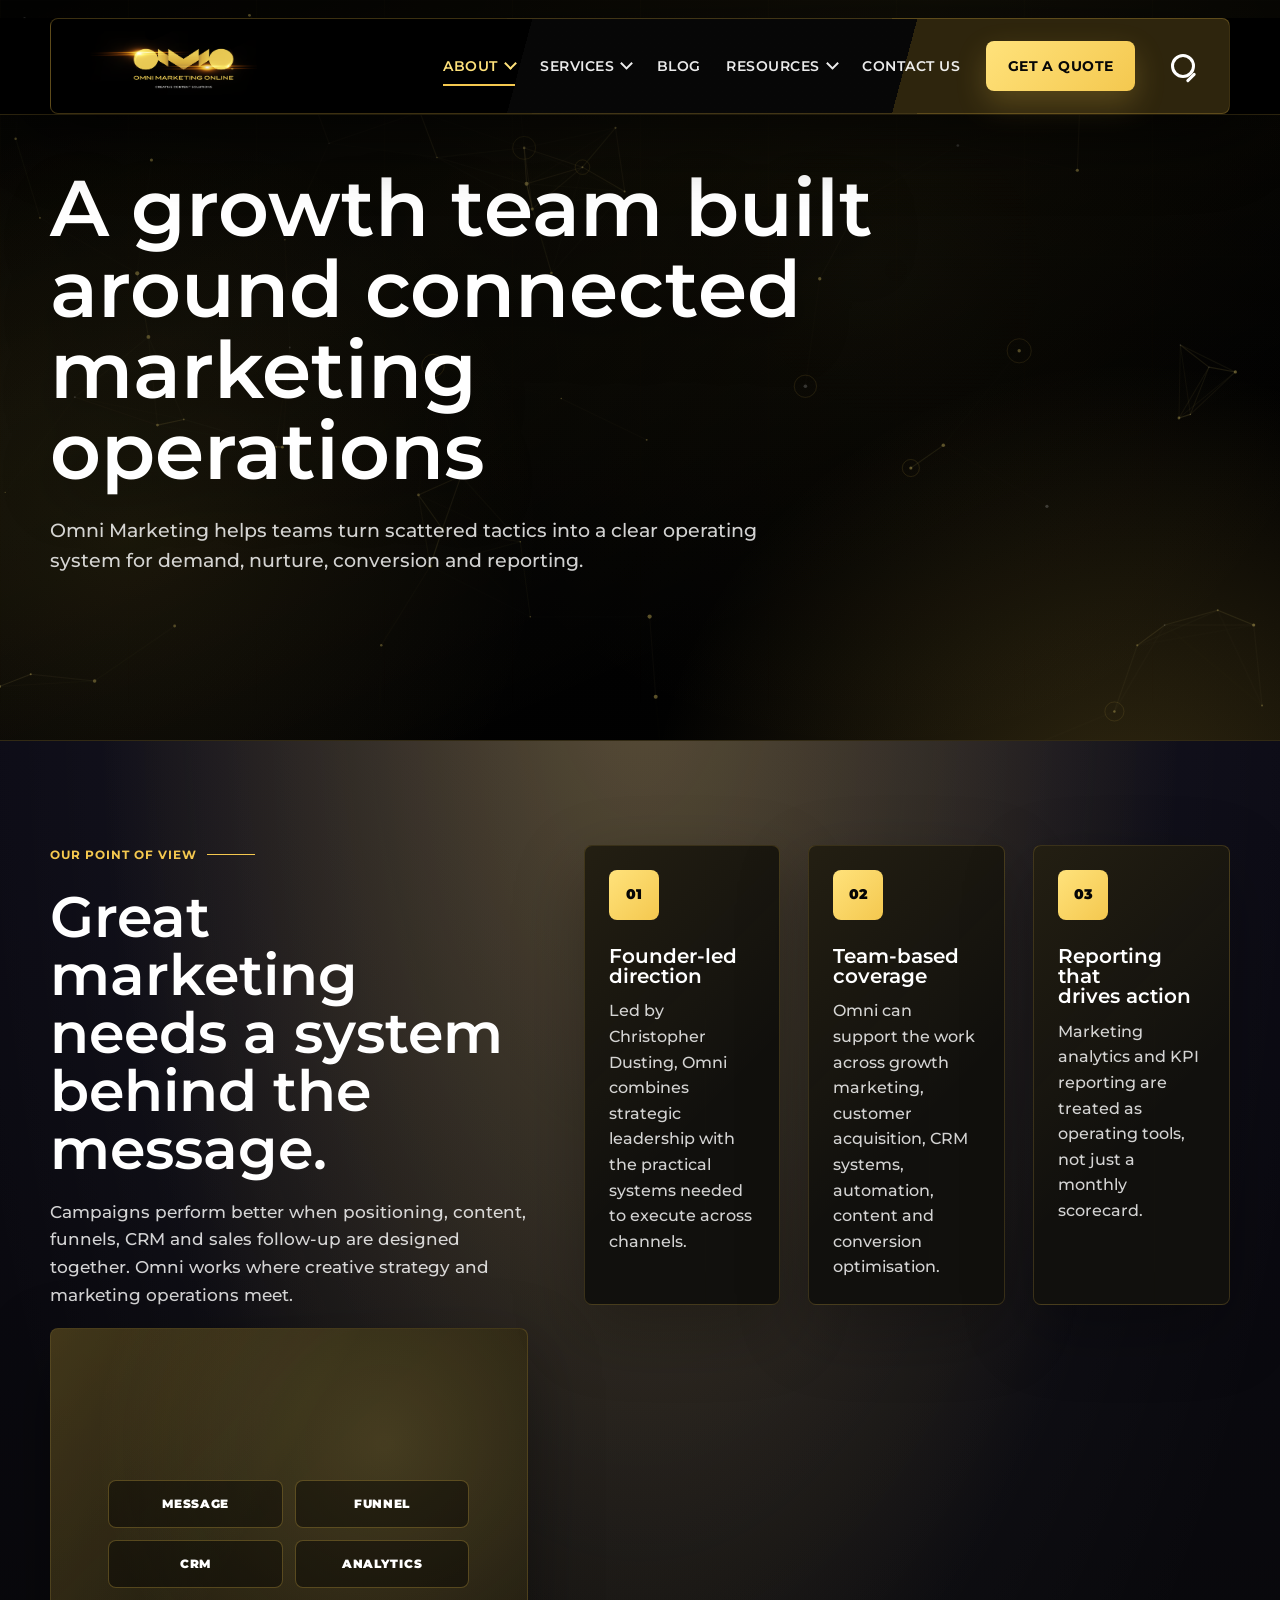
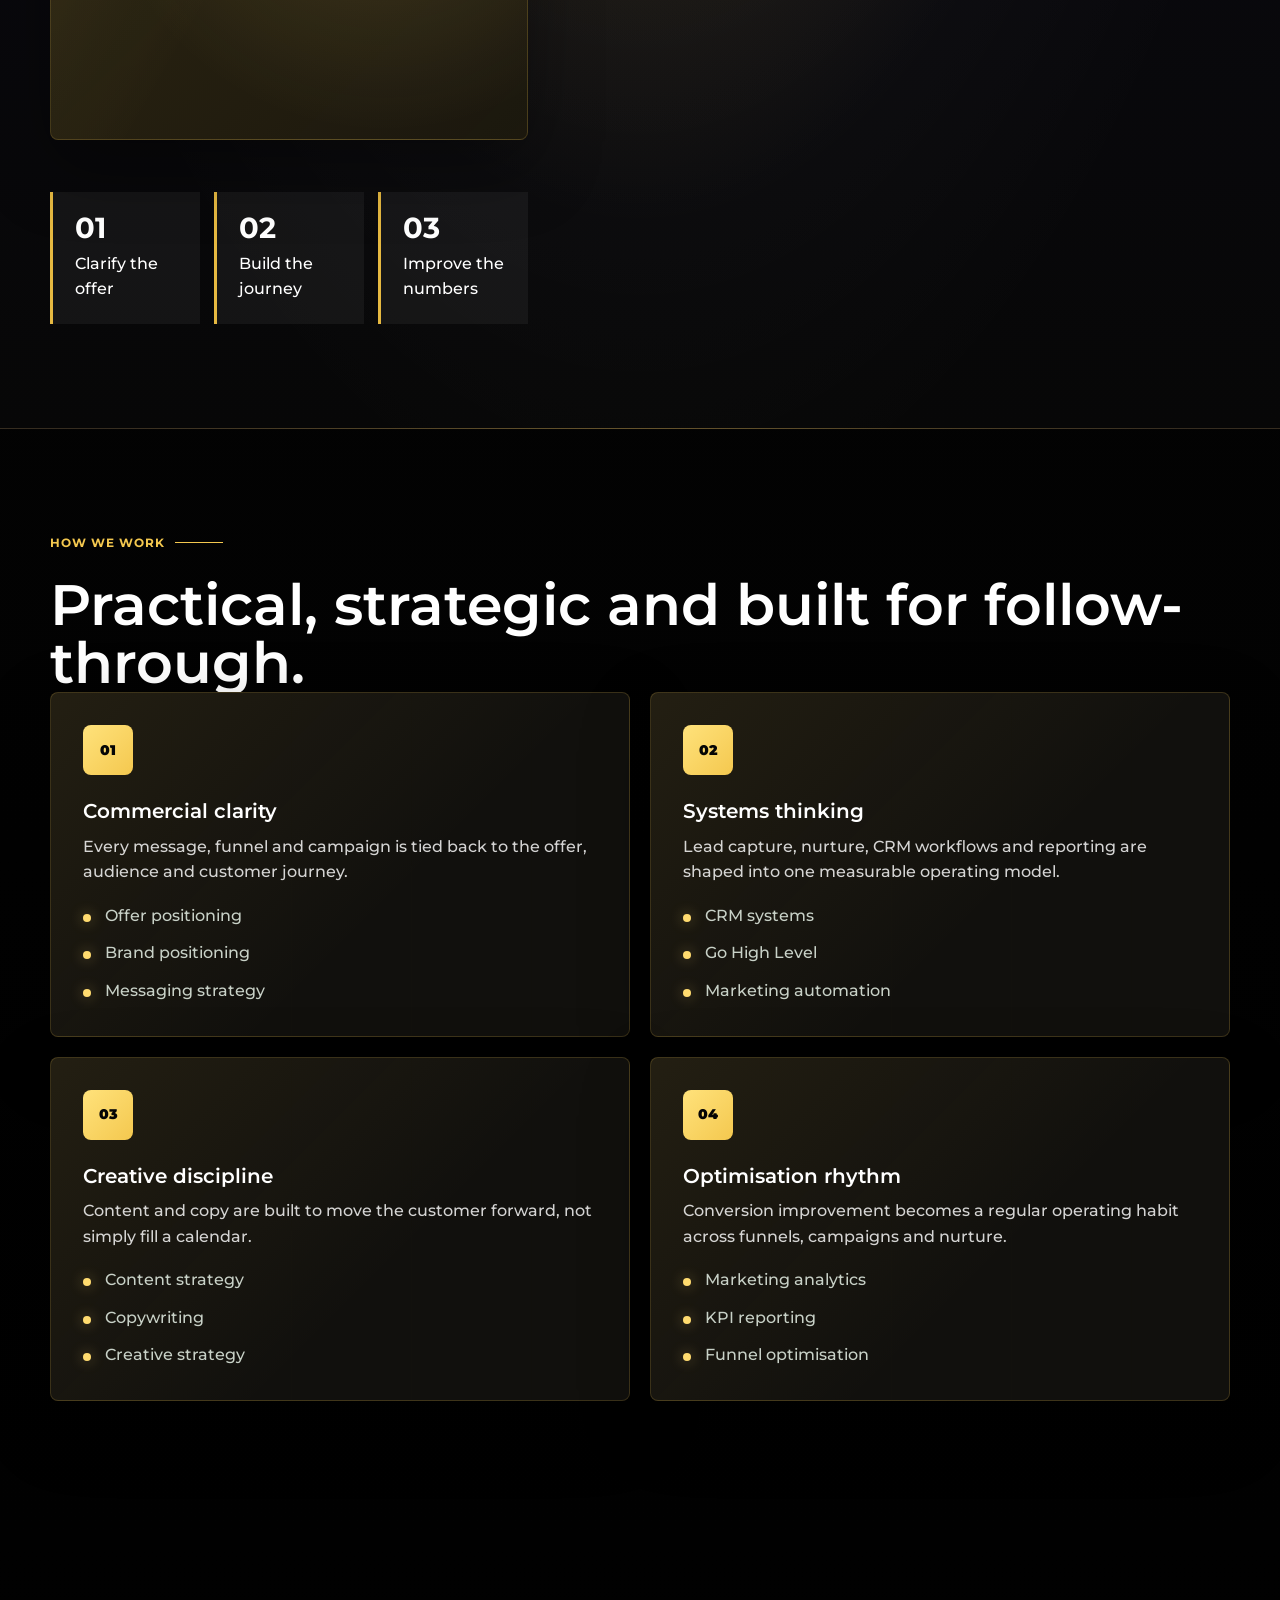
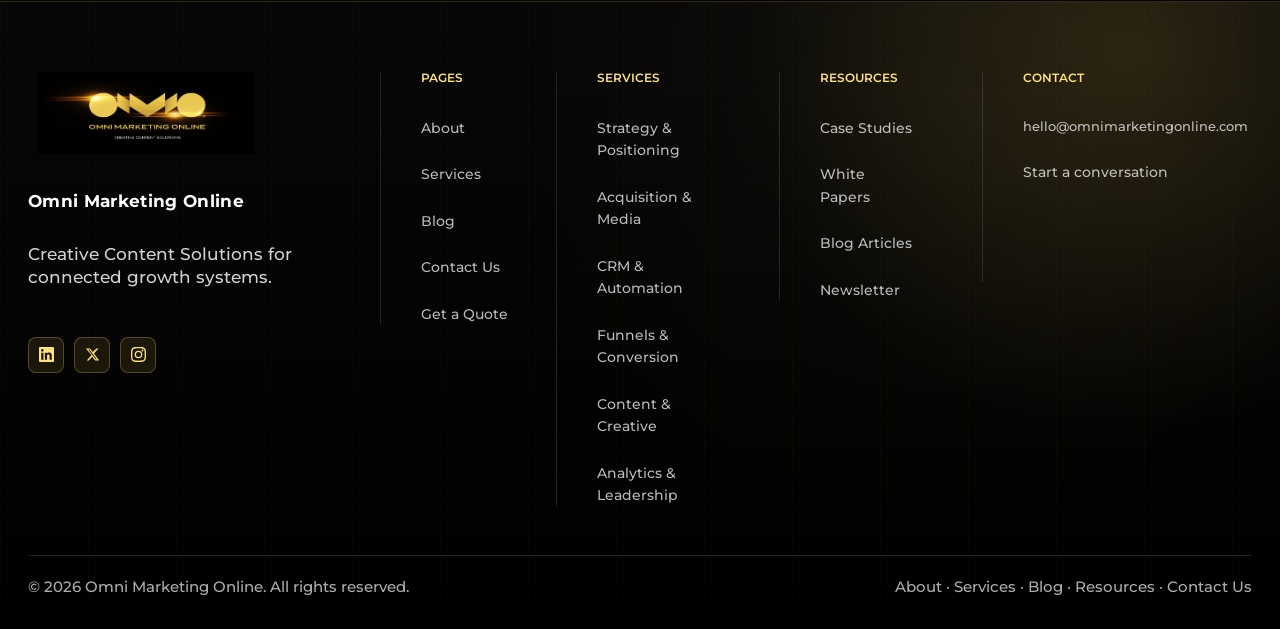
==== commit 203bed63: "Add interactive canvas background" ====
--- a/about.html
+++ b/about.html
@@ -5,7 +5,7 @@
     <meta name="viewport" content="width=device-width, initial-scale=1">
     <title>About us | Omni Marketing</title>
     <meta name="description" content="Learn how Omni Marketing connects growth strategy, marketing systems, creative content and reporting into practical execution.">
-    <link rel="stylesheet" href="styles.css?v=31">
+    <link rel="stylesheet" href="styles.css?v=34">
   </head>
   <body>
     <div class="page-shell">
@@ -246,6 +246,6 @@
         </div>
       </footer>
     </div>
-    <script src="script.js?v=31"></script>
+    <script src="script.js?v=34"></script>
   </body>
 </html>
--- a/styles.css
+++ b/styles.css
@@ -5643,3 +5643,250 @@
     font-size: 0.8rem;
   }
 }
+
+/* v32: explicit mobile hamburger menu. */
+.nav-toggle {
+  cursor: pointer;
+}
+
+.nav-toggle span {
+  pointer-events: none;
+}
+
+@media (min-width: 901px) {
+  .nav-toggle {
+    display: none !important;
+  }
+}
+
+@media (max-width: 900px) {
+  .nav-wrap {
+    grid-template-columns: minmax(0, 1fr) auto !important;
+    align-items: center;
+    gap: 12px;
+  }
+
+  .nav-toggle {
+    position: relative !important;
+    display: inline-grid !important;
+    place-items: center;
+    justify-self: end;
+    width: 48px;
+    height: 48px;
+    margin: 0 !important;
+    padding: 0;
+    border: 1px solid rgba(244, 200, 79, 0.48);
+    border-radius: 12px;
+    color: var(--intero-gold-2);
+    background: rgba(0, 0, 0, 0.62);
+    box-shadow: inset 0 0 0 1px rgba(255, 226, 123, 0.08), 0 12px 30px rgba(0, 0, 0, 0.28);
+  }
+
+  .nav-toggle:hover,
+  .nav-toggle:focus-visible {
+    border-color: rgba(255, 226, 123, 0.76);
+    background: rgba(244, 200, 79, 0.14);
+    outline: none;
+  }
+
+  .nav-toggle::before,
+  .nav-toggle::after {
+    content: "";
+    position: absolute;
+    left: 13px;
+    right: 13px;
+    top: 23px;
+    height: 2px;
+    border-radius: 999px;
+    background: currentColor;
+    opacity: 0;
+    transform: rotate(0);
+    transition: opacity 0.16s ease, transform 0.22s ease;
+  }
+
+  .nav-toggle span {
+    position: absolute;
+    left: 13px;
+    right: 13px;
+    width: auto !important;
+    height: 2px;
+    margin: 0 !important;
+    border-radius: 999px;
+    background: currentColor;
+    transition: top 0.22s ease, transform 0.22s ease, opacity 0.16s ease;
+  }
+
+  .nav-toggle span:nth-child(1) {
+    top: 15px;
+  }
+
+  .nav-toggle span:nth-child(2) {
+    top: 23px;
+  }
+
+  .nav-toggle span:nth-child(3) {
+    top: 31px;
+  }
+
+  .nav-toggle[aria-expanded="true"] span:nth-child(1) {
+    opacity: 0;
+  }
+
+  .nav-toggle[aria-expanded="true"] span,
+  .nav-toggle.is-open span,
+  .nav-wrap:has(.site-nav.is-open) .nav-toggle span {
+    opacity: 0 !important;
+    visibility: hidden;
+  }
+
+  .nav-toggle.is-open span:nth-child(1) {
+    opacity: 0;
+  }
+
+  .nav-wrap:has(.site-nav.is-open) .nav-toggle span:nth-child(1) {
+    opacity: 0;
+  }
+
+  .nav-toggle[aria-expanded="true"] span:nth-child(2) {
+    opacity: 0;
+  }
+
+  .nav-toggle.is-open span:nth-child(2) {
+    opacity: 0;
+  }
+
+  .nav-wrap:has(.site-nav.is-open) .nav-toggle span:nth-child(2) {
+    opacity: 0;
+  }
+
+  .nav-toggle[aria-expanded="true"] span:nth-child(3) {
+    opacity: 0;
+  }
+
+  .nav-toggle.is-open span:nth-child(3) {
+    opacity: 0;
+  }
+
+  .nav-wrap:has(.site-nav.is-open) .nav-toggle span:nth-child(3) {
+    opacity: 0;
+  }
+
+  .nav-toggle[aria-expanded="true"]::before,
+  .nav-toggle.is-open::before,
+  .nav-wrap:has(.site-nav.is-open) .nav-toggle::before {
+    opacity: 1;
+    transform: rotate(45deg);
+  }
+
+  .nav-toggle[aria-expanded="true"]::after,
+  .nav-toggle.is-open::after,
+  .nav-wrap:has(.site-nav.is-open) .nav-toggle::after {
+    opacity: 1;
+    transform: rotate(-45deg);
+  }
+
+  .site-nav {
+    grid-column: 1 / -1;
+    display: none !important;
+    grid-template-columns: repeat(2, minmax(0, 1fr)) !important;
+    gap: 8px !important;
+    width: 100%;
+    margin-top: 8px;
+    padding: 12px !important;
+    border: 1px solid rgba(244, 200, 79, 0.26) !important;
+    border-radius: 14px !important;
+    background:
+      radial-gradient(circle at 80% 0%, rgba(244, 200, 79, 0.16), transparent 18rem),
+      rgba(0, 0, 0, 0.96) !important;
+    box-shadow: 0 24px 60px rgba(0, 0, 0, 0.42);
+  }
+
+  .site-nav.is-open {
+    display: grid !important;
+  }
+
+  .site-nav > a,
+  .site-nav > .nav-dropdown,
+  .nav-search {
+    min-width: 0;
+    width: 100%;
+  }
+
+  .site-nav .nav-link,
+  .site-nav summary.nav-link,
+  .site-nav .nav-cta,
+  .nav-search-button {
+    justify-content: center;
+    width: 100%;
+    min-height: 44px;
+    padding: 10px 10px !important;
+    border: 1px solid rgba(244, 200, 79, 0.22) !important;
+    border-radius: 10px !important;
+    color: #fff;
+    background: rgba(255, 255, 255, 0.035) !important;
+    text-align: center;
+    white-space: normal;
+  }
+
+  .site-nav .nav-cta,
+  .nav-search {
+    grid-column: 1 / -1;
+  }
+
+  .site-nav .nav-cta {
+    border-color: transparent !important;
+    color: #111 !important;
+    background: linear-gradient(135deg, #ffe27b, #f4c84f) !important;
+    box-shadow: 0 10px 24px rgba(244, 200, 79, 0.22);
+  }
+}
+
+@media (max-width: 480px) {
+  .nav-toggle {
+    width: 46px;
+    height: 46px;
+  }
+
+  .site-nav .nav-link,
+  .site-nav summary.nav-link,
+  .site-nav .nav-cta,
+  .nav-search-button {
+    font-size: 0.7rem;
+  }
+}
+
+/* v34: site-wide HTML5 network background inspired by the requested canvas reference. */
+.omni-network-bg {
+  position: fixed;
+  inset: 0;
+  z-index: 0;
+  width: 100%;
+  height: 100%;
+  pointer-events: none;
+  opacity: 0.56;
+  mix-blend-mode: screen;
+  filter: saturate(1.14);
+}
+
+.page-shell {
+  isolation: isolate;
+}
+
+main,
+.site-footer {
+  position: relative;
+  z-index: 1;
+}
+
+@media (max-width: 900px) {
+  .omni-network-bg {
+    opacity: 0.42;
+  }
+}
+
+@media (prefers-reduced-motion: reduce) {
+  .omni-network-bg {
+    opacity: 0.22;
+    mix-blend-mode: normal;
+  }
+}
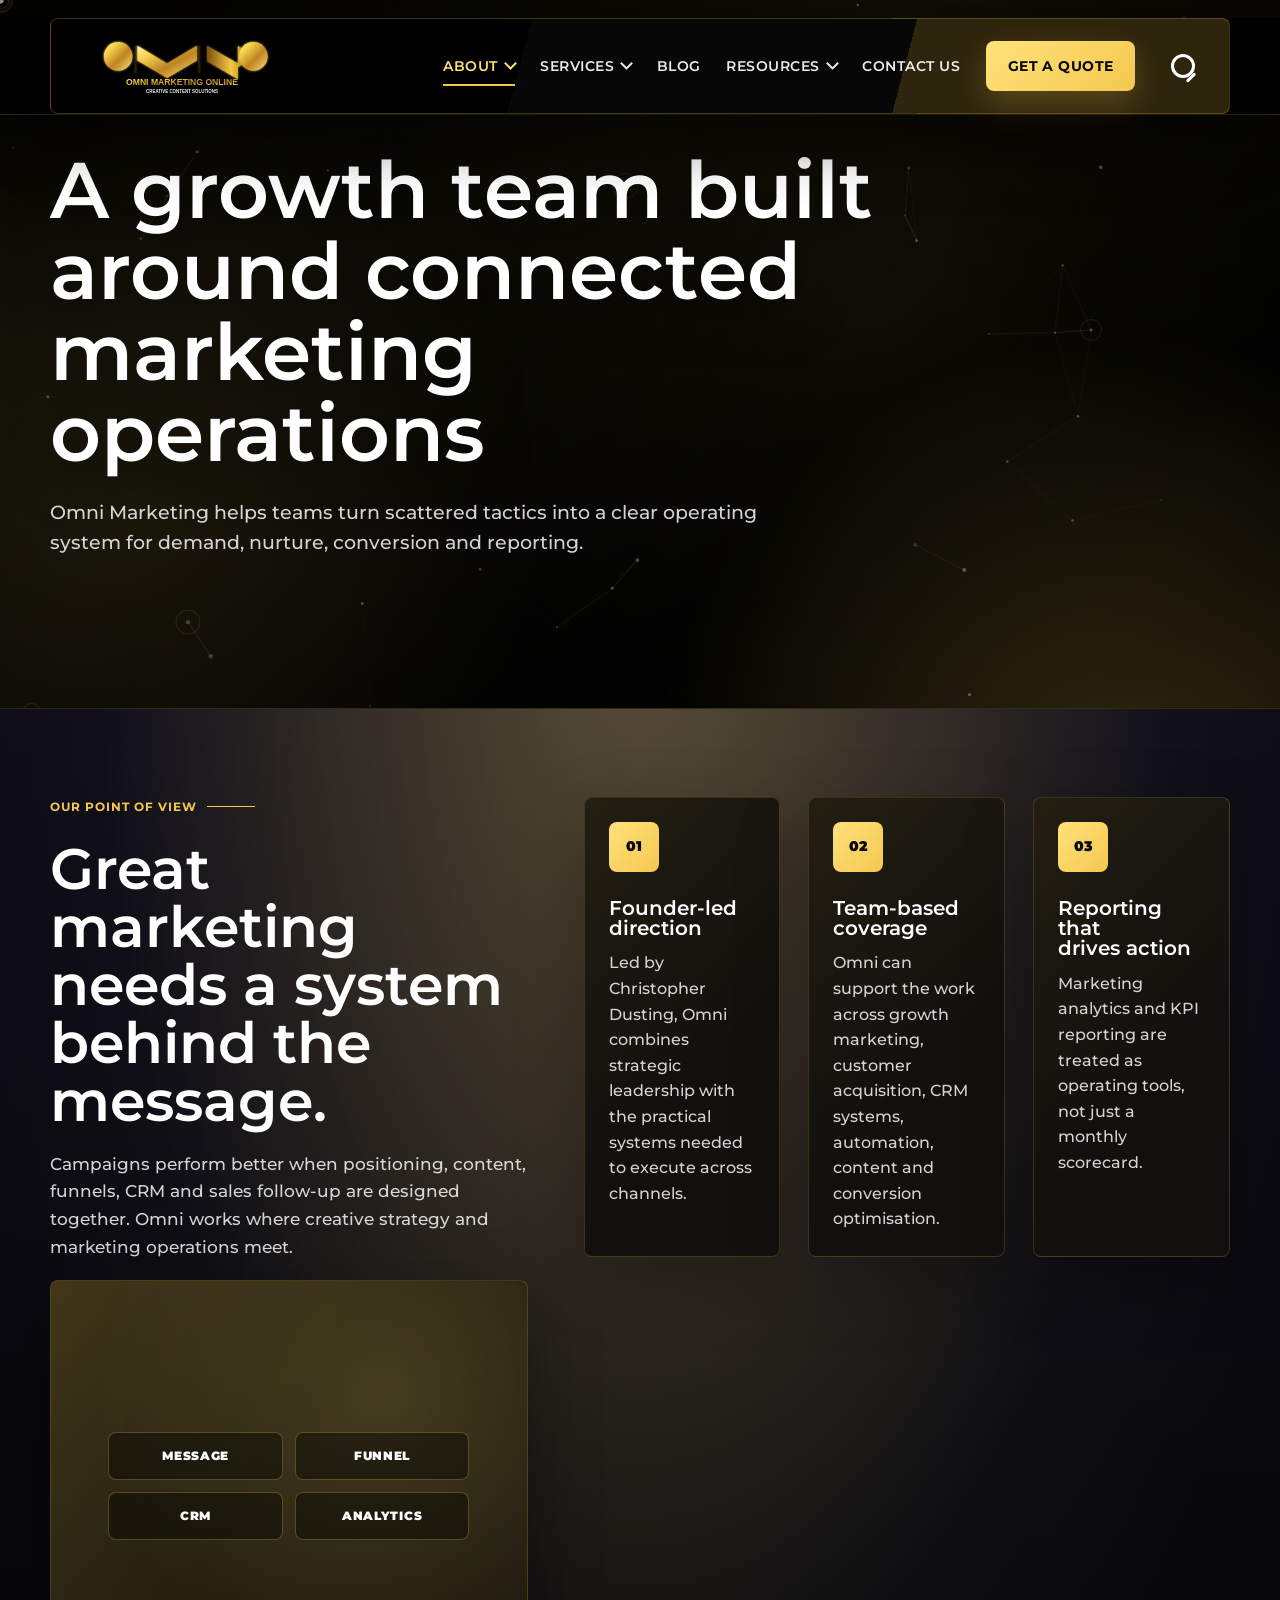
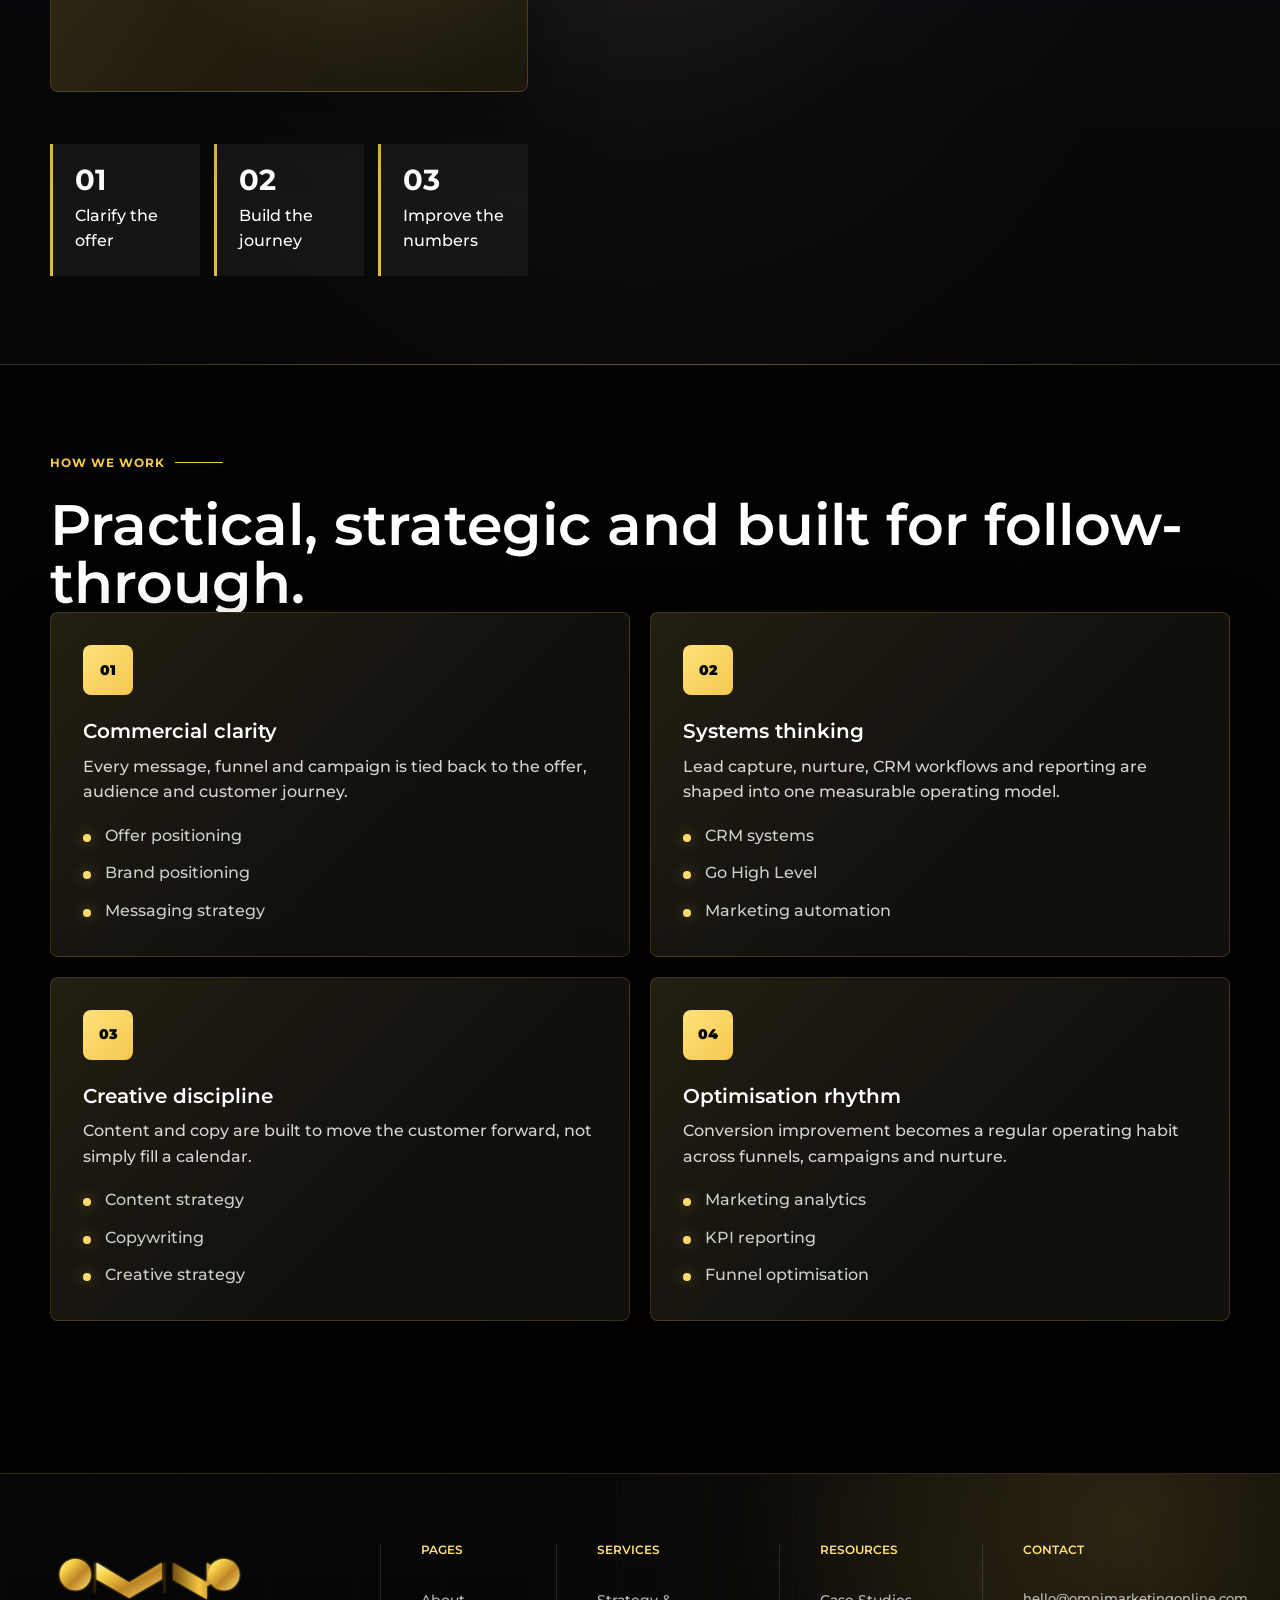
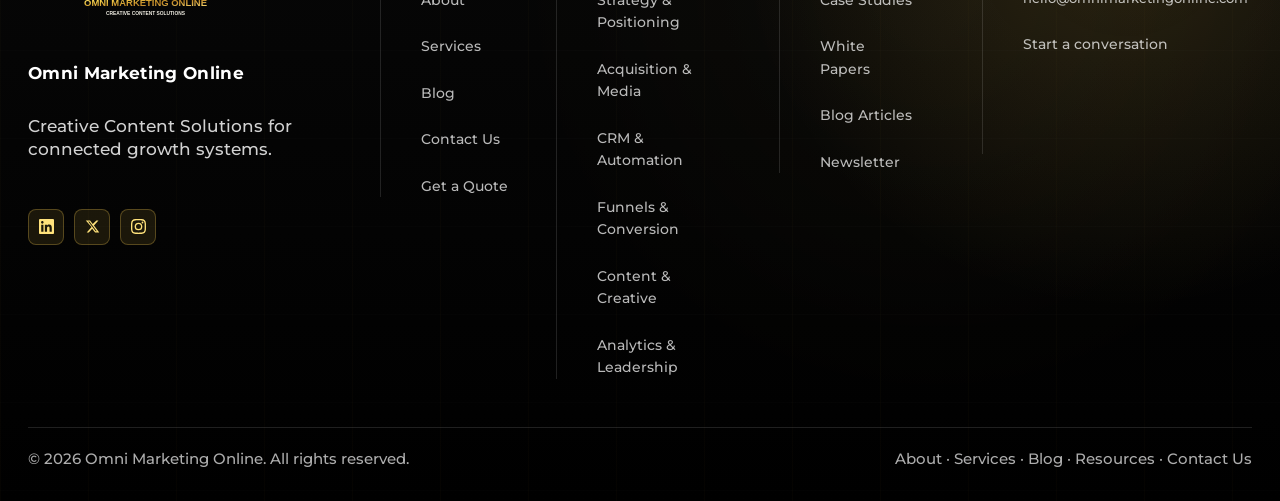
==== commit 79386012: "Refine site spacing and asset references" ====
--- a/about.html
+++ b/about.html
@@ -5,14 +5,15 @@
     <meta name="viewport" content="width=device-width, initial-scale=1">
     <title>About us | Omni Marketing</title>
     <meta name="description" content="Learn how Omni Marketing connects growth strategy, marketing systems, creative content and reporting into practical execution.">
-    <link rel="stylesheet" href="styles.css?v=34">
+    <link rel="stylesheet" href="styles.css?v=36">
+    <link rel="icon" href="assets/omni-logo.svg" type="image/svg+xml">
   </head>
   <body>
     <div class="page-shell">
       <header class="site-header">
         <div class="nav-wrap">
           <a class="brand" href="index.html" aria-label="Omni Marketing home">
-            <img src="assets/omni-logo.svg" data-logo-png="assets/omni-logo-black.png" alt="Omni Marketing Online">
+            <img src="assets/omni-logo.svg" alt="Omni Marketing Online">
           </a>
           <button class="nav-toggle" type="button" aria-label="Open navigation" aria-expanded="false" data-menu-toggle>
             <span></span><span></span><span></span>
@@ -200,7 +201,7 @@
         <div class="footer-wrap">
           <section class="footer-brand-block">
             <a class="footer-brand" href="index.html" aria-label="Omni Marketing home">
-              <img class="footer-logo" src="assets/omni-logo.svg" data-logo-png="assets/omni-logo-black.png" alt="Omni Marketing Online">
+              <img class="footer-logo" src="assets/omni-logo.svg" alt="Omni Marketing Online">
             </a>
             <p>Omni Marketing Online</p>
             <p>Creative Content Solutions for connected growth systems.</p>
@@ -246,6 +247,6 @@
         </div>
       </footer>
     </div>
-    <script src="script.js?v=34"></script>
+    <script src="script.js?v=36"></script>
   </body>
 </html>
--- a/styles.css
+++ b/styles.css
@@ -4438,124 +4438,17 @@
 }
 
 .mega-icon::before,
-.mega-icon::after,
-.service-icon::before,
-.service-icon::after,
-.placeholder-icon::before,
-.placeholder-icon::after {
+.mega-icon::after {
   content: "";
   position: absolute;
 }
 
-.icon-strategy::before {
-  inset: 8px;
-  border: 2px solid currentColor;
-  border-radius: 50%;
-}
-
-.icon-strategy::after {
-  left: 50%;
-  top: 50%;
-  width: 6px;
-  height: 6px;
-  border-radius: 50%;
-  background: currentColor;
-  transform: translate(-50%, -50%);
-}
-
-.icon-acquisition::before {
-  left: 8px;
-  top: 9px;
-  width: 6px;
-  height: 6px;
-  border-radius: 50%;
-  background: currentColor;
-  box-shadow: 10px 5px 0 currentColor, 18px 15px 0 currentColor;
-}
-
-.icon-acquisition::after {
-  left: 9px;
-  top: 19px;
+.service-icon svg,
+.placeholder-icon svg {
   width: 20px;
-  height: 2px;
-  border-radius: 999px;
-  background: currentColor;
-  transform: rotate(25deg);
-}
-
-.icon-automation::before {
-  left: 8px;
-  right: 8px;
-  top: 9px;
-  bottom: 9px;
-  border: 2px solid currentColor;
-  border-radius: 5px;
-}
-
-.icon-automation::after {
-  left: 13px;
-  right: 13px;
-  top: 14px;
-  height: 2px;
-  background: currentColor;
-  box-shadow: 0 5px 0 currentColor, 0 10px 0 currentColor;
-}
-
-.icon-conversion::before {
-  left: 8px;
-  top: 9px;
-  width: 22px;
-  height: 10px;
-  border: 2px solid currentColor;
-  border-bottom: 0;
-  transform: skewX(-12deg);
-}
-
-.icon-conversion::after {
-  left: 15px;
-  top: 18px;
-  width: 8px;
-  height: 12px;
-  border-left: 2px solid currentColor;
-  border-right: 2px solid currentColor;
-}
-
-.icon-content::before {
-  left: 8px;
-  top: 17px;
-  width: 22px;
-  height: 4px;
-  border-radius: 999px;
-  background: currentColor;
-  transform: rotate(-35deg);
-}
-
-.icon-content::after {
-  right: 8px;
-  bottom: 8px;
-  width: 8px;
-  height: 8px;
-  border-right: 2px solid currentColor;
-  border-bottom: 2px solid currentColor;
-  transform: rotate(10deg);
-}
-
-.icon-analytics::before {
-  left: 9px;
-  bottom: 8px;
-  width: 4px;
-  height: 12px;
-  border-radius: 999px 999px 0 0;
-  background: currentColor;
-  box-shadow: 8px -5px 0 currentColor, 16px -10px 0 currentColor;
-}
-
-.icon-analytics::after {
-  left: 8px;
-  right: 8px;
-  bottom: 7px;
-  height: 2px;
-  background: currentColor;
+  height: 20px;
+  fill: #070707;
+  stroke: none;
 }
 
 .service-overview {
@@ -5890,3 +5783,87 @@
     mix-blend-mode: normal;
   }
 }
+
+/* v36: full-site spacing QA pass. */
+.site-footer {
+  margin-top: clamp(56px, 5vw, 76px);
+}
+
+@media (min-width: 901px) {
+  .page-hero {
+    min-height: clamp(430px, 48svh, 590px);
+    padding-top: 150px;
+    padding-bottom: 64px;
+  }
+
+  .section:not(.modern-hero):not(.page-hero) {
+    padding-top: 88px;
+    padding-bottom: 88px;
+  }
+
+  .section.tight {
+    padding-top: 58px;
+    padding-bottom: 72px;
+  }
+
+  .dark-band .section {
+    padding-top: 82px;
+    padding-bottom: 82px;
+  }
+}
+
+@media (max-width: 900px) {
+  .page-hero {
+    min-height: auto !important;
+    padding-top: 126px !important;
+    padding-bottom: 48px !important;
+  }
+
+  .section:not(.modern-hero):not(.page-hero) {
+    padding-top: 72px;
+    padding-bottom: 72px;
+  }
+
+  .section.tight {
+    padding-top: 48px;
+    padding-bottom: 58px;
+  }
+
+  .dark-band .section {
+    padding-top: 64px;
+    padding-bottom: 64px;
+  }
+
+  .site-footer {
+    margin-top: 48px;
+  }
+
+  .footer-wrap {
+    gap: 28px;
+  }
+
+  .showcase-visual,
+  .case-card.has-image figure {
+    min-height: clamp(280px, 74vw, 410px);
+  }
+}
+
+@media (max-width: 640px) {
+  .page-hero {
+    padding-bottom: 40px !important;
+  }
+
+  .section:not(.modern-hero):not(.page-hero) {
+    padding-top: 64px;
+    padding-bottom: 64px;
+  }
+
+  .section.tight {
+    padding-top: 42px;
+    padding-bottom: 52px;
+  }
+
+  .site-footer {
+    margin-top: 40px;
+  }
+}
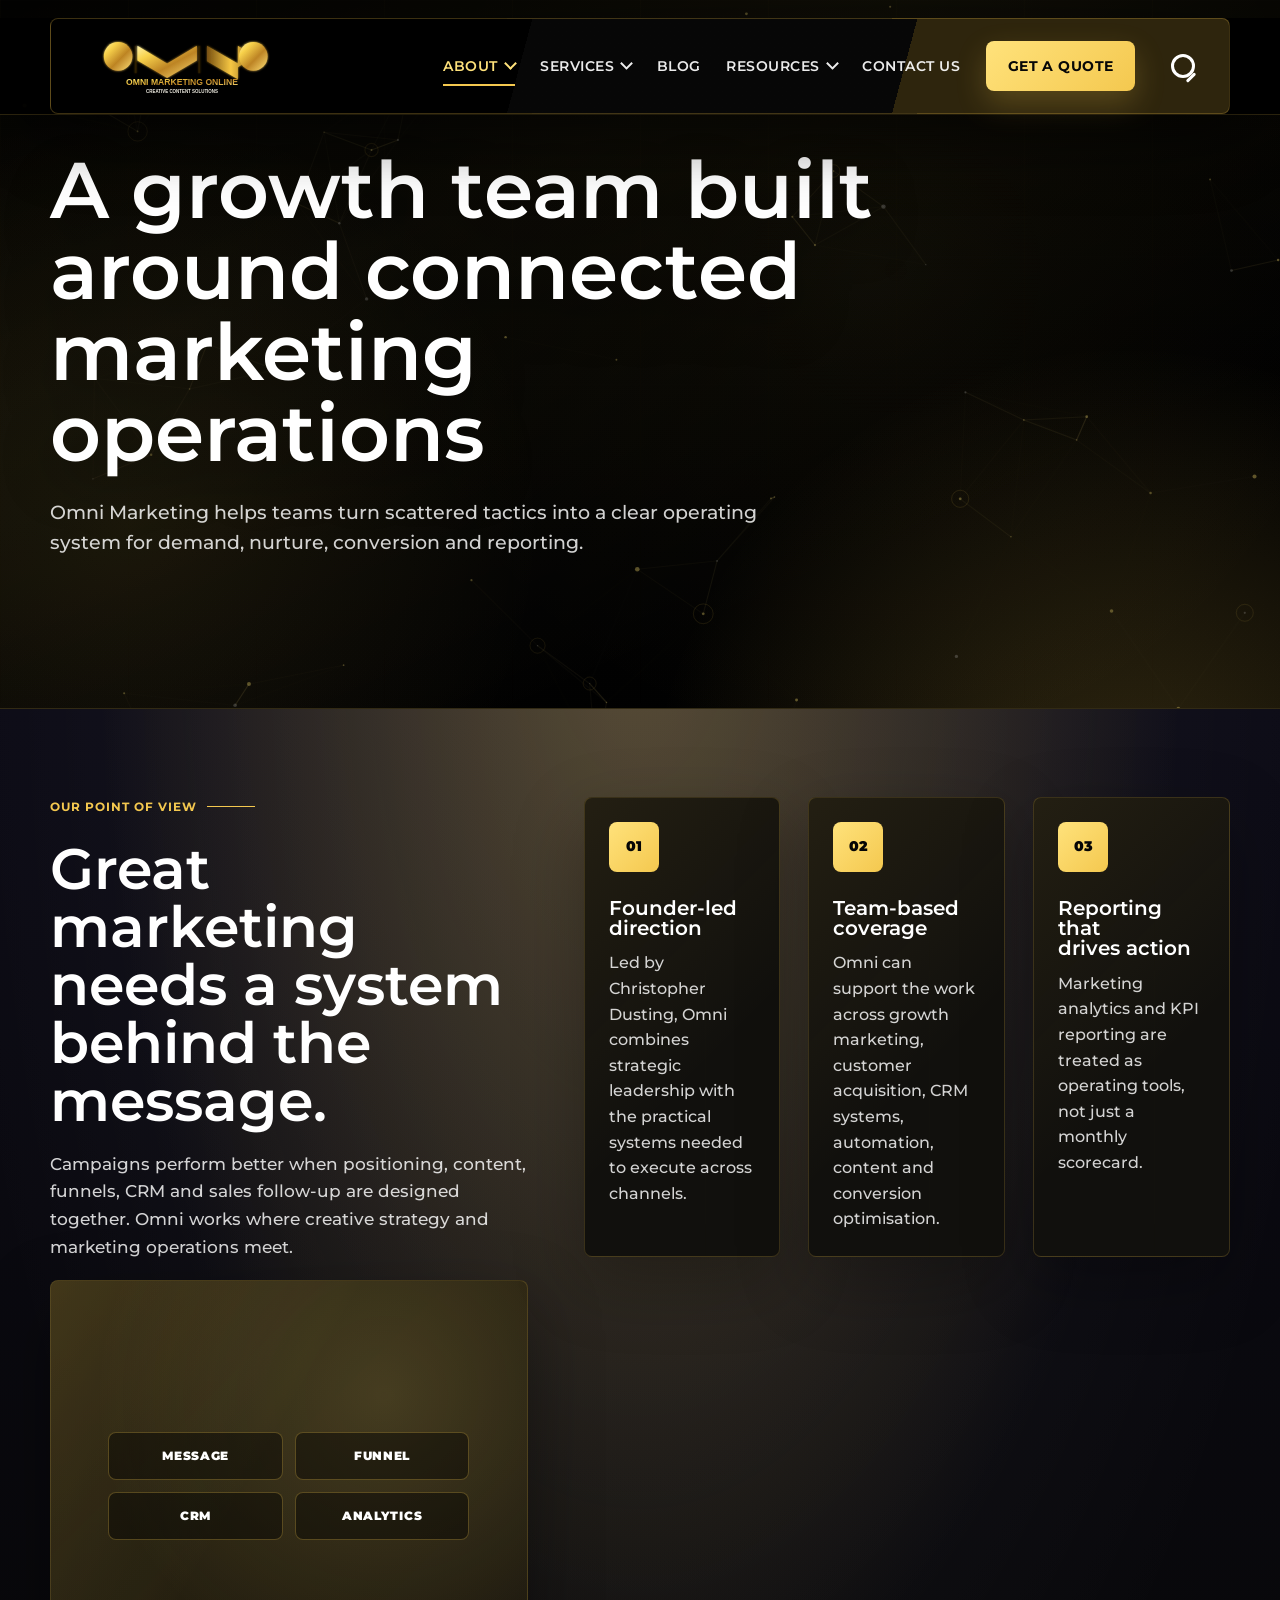
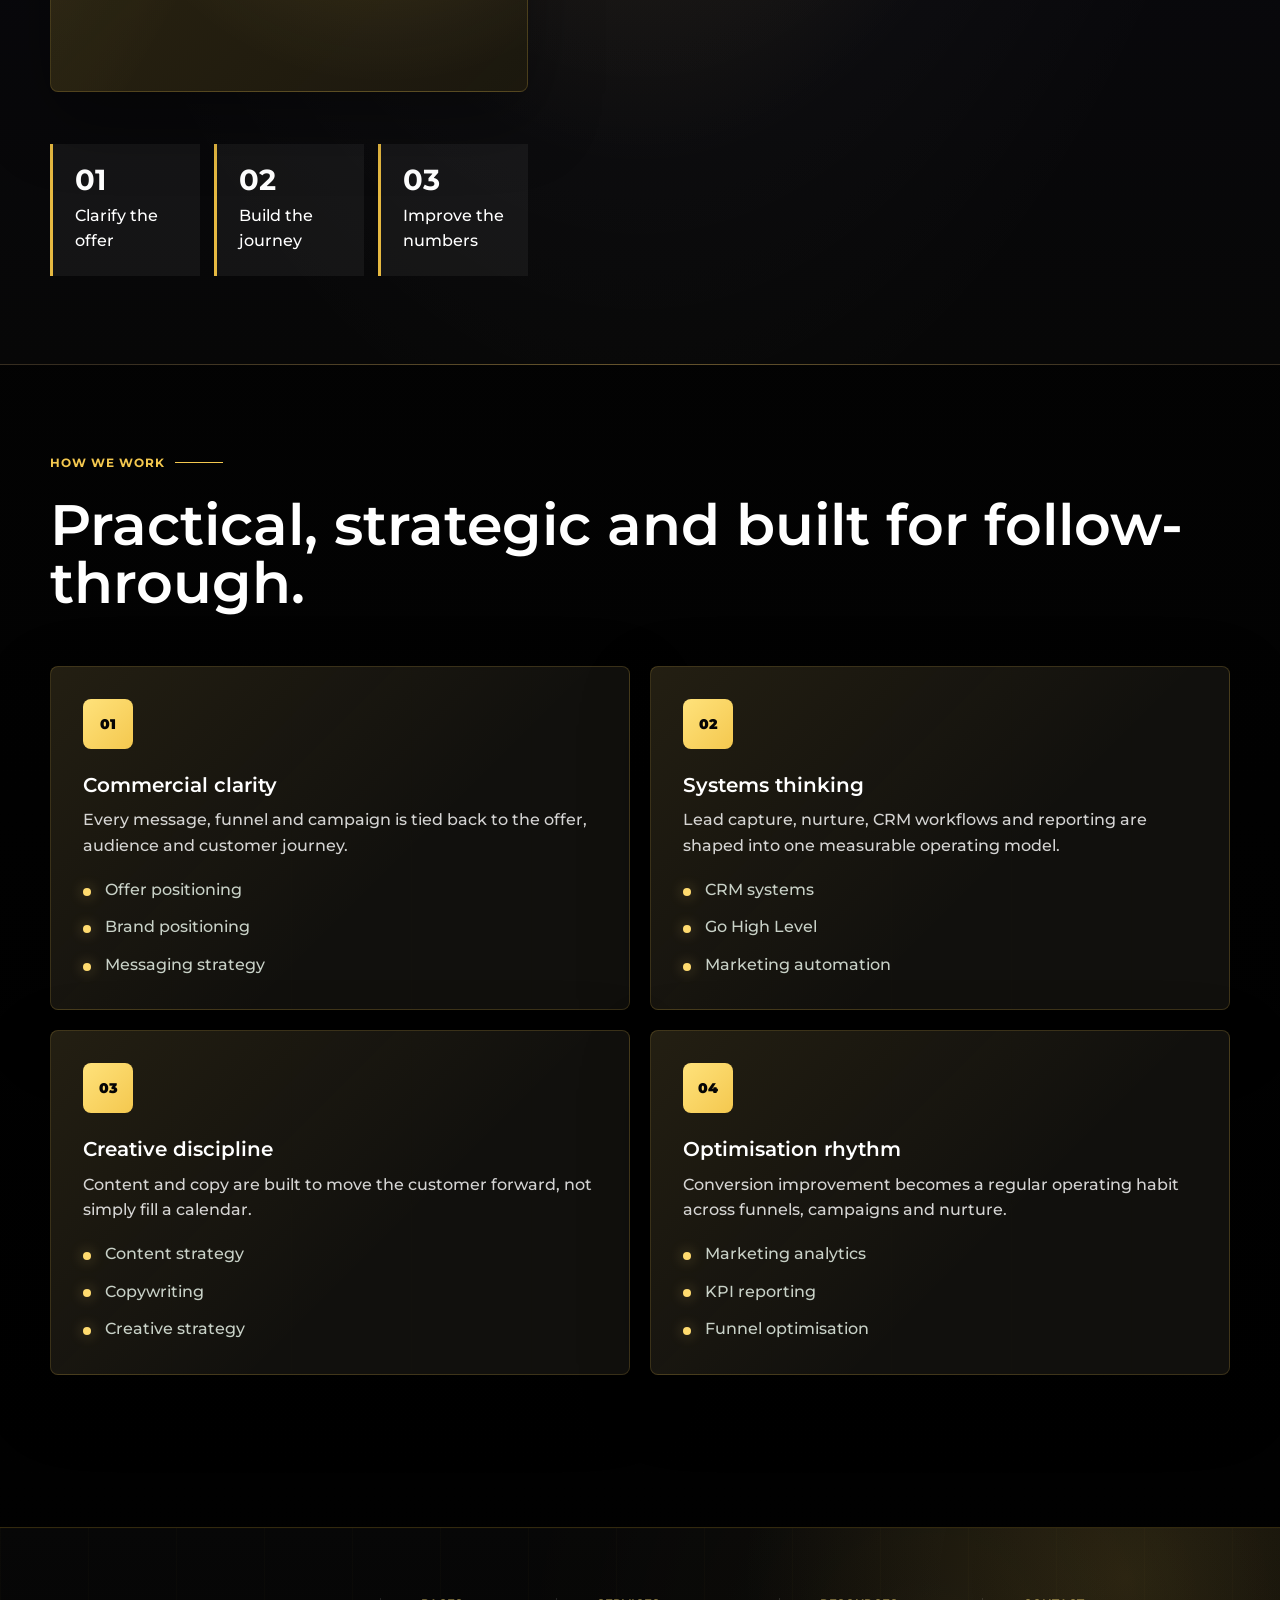
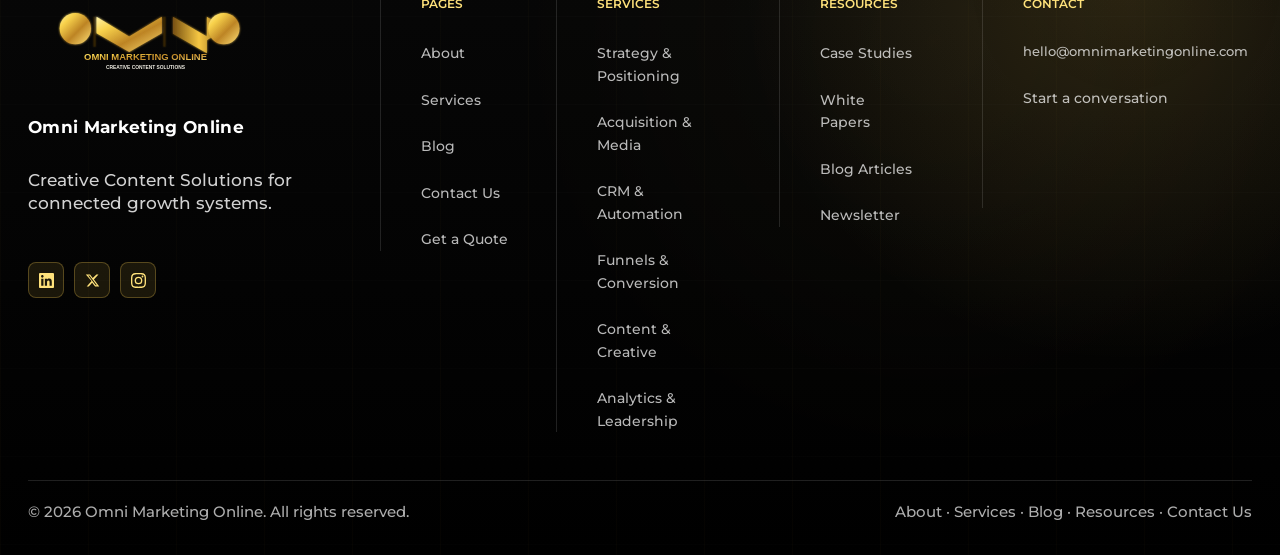
==== commit 6ed6ea57: "Fix page spacing and case study layout" ====
--- a/about.html
+++ b/about.html
@@ -5,7 +5,7 @@
     <meta name="viewport" content="width=device-width, initial-scale=1">
     <title>About us | Omni Marketing</title>
     <meta name="description" content="Learn how Omni Marketing connects growth strategy, marketing systems, creative content and reporting into practical execution.">
-    <link rel="stylesheet" href="styles.css?v=36">
+    <link rel="stylesheet" href="styles.css?v=38">
     <link rel="icon" href="assets/omni-logo.svg" type="image/svg+xml">
   </head>
   <body>
--- a/styles.css
+++ b/styles.css
@@ -5867,3 +5867,210 @@
     margin-top: 40px;
   }
 }
+
+/* v37: fix card-group spacing and wide case-study card composition. */
+.section-intro + :is(.feature-list, .service-strip, .values-grid, .case-grid, .services-grid, .blog-layout, .infographic-flow, .placeholder-gallery, .process) {
+  margin-top: clamp(32px, 4vw, 52px);
+}
+
+.service-strip {
+  align-items: stretch;
+}
+
+.service-strip article {
+  display: flex;
+  min-width: 0;
+  flex-direction: column;
+  padding: clamp(28px, 2.6vw, 38px);
+}
+
+.service-strip article::before {
+  margin-bottom: 24px;
+}
+
+.service-strip .service-icon-wrap {
+  margin-bottom: 18px;
+}
+
+.service-strip h3 {
+  margin-top: 0;
+  margin-bottom: 10px;
+}
+
+.service-strip p {
+  margin-top: 0;
+}
+
+.case-card.has-image {
+  grid-template-columns: minmax(0, 1.04fr) minmax(0, 0.96fr);
+  gap: clamp(30px, 4vw, 54px);
+  align-items: stretch;
+  padding: clamp(26px, 3vw, 40px);
+}
+
+.case-card.has-image > figure {
+  grid-column: 1;
+  grid-row: 1;
+  width: 100%;
+  min-width: 0;
+  max-width: 100%;
+  min-height: clamp(260px, 24vw, 340px);
+  align-self: stretch;
+}
+
+.case-card.has-image > * {
+  position: relative;
+  z-index: 1;
+}
+
+.case-card.has-image .case-card-content {
+  grid-column: 2;
+  grid-row: 1;
+  display: flex;
+  min-width: 0;
+  flex-direction: column;
+  justify-content: center;
+  padding-block: 12px;
+  padding-right: 76px;
+}
+
+.case-card.has-image .case-card-content .small-label {
+  margin-bottom: 14px;
+}
+
+.case-card.has-image .case-card-content h3 {
+  margin-bottom: 14px;
+  max-width: 15ch;
+}
+
+.case-card.has-image .case-card-content p {
+  max-width: 52ch;
+  margin-bottom: 20px;
+}
+
+.case-card.has-image .case-card-content ul {
+  margin-top: 0;
+}
+
+.case-card.has-image::before {
+  z-index: 2;
+}
+
+.case-card.has-image .pipeline-visual {
+  width: min(82%, 500px);
+  grid-template-columns: repeat(4, minmax(0, 1fr));
+}
+
+.case-card.has-image .pipeline-visual span {
+  min-width: 0;
+  padding-inline: 10px;
+  font-size: 0.72rem;
+}
+
+@media (max-width: 1040px) {
+  .case-card.has-image {
+    grid-template-columns: 1fr;
+  }
+
+  .case-card.has-image > figure,
+  .case-card.has-image .case-card-content {
+    grid-column: 1;
+    grid-row: auto;
+  }
+
+  .case-card.has-image .case-card-content {
+    justify-content: flex-start;
+    padding-right: 0;
+  }
+
+  .case-card.has-image .case-card-content h3 {
+    max-width: none;
+  }
+}
+
+@media (max-width: 640px) {
+  .section-intro + :is(.feature-list, .service-strip, .values-grid, .case-grid, .services-grid, .blog-layout, .infographic-flow, .placeholder-gallery, .process) {
+    margin-top: 28px;
+  }
+
+  .service-strip article {
+    padding: 26px;
+  }
+
+  .case-card.has-image {
+    padding: 24px;
+  }
+
+  .case-card.has-image > figure {
+    min-height: 240px;
+  }
+}
+
+/* v38: page-wide spacing audit refinements. */
+.section.split > .section-intro + :is(.feature-list, .service-strip, .values-grid, .case-grid, .services-grid, .blog-layout, .infographic-flow, .placeholder-gallery, .process, .media-grid, .service-category-grid, .resource-grid, .contact-layout) {
+  margin-top: 0;
+}
+
+.section:not(.split) > .section-intro + :is(.feature-list, .service-strip, .values-grid, .case-grid, .services-grid, .blog-layout, .infographic-flow, .placeholder-gallery, .process, .media-grid, .service-category-grid, .resource-grid, .contact-layout) {
+  margin-top: clamp(36px, 4.4vw, 58px);
+}
+
+.section:not(.split) > .section-intro + .service-strip {
+  margin-top: clamp(40px, 4.8vw, 62px);
+}
+
+.section:not(.split) > .section-intro + .values-grid,
+.section:not(.split) > .section-intro + .case-grid,
+.section:not(.split) > .section-intro + .services-grid {
+  margin-top: clamp(34px, 4.2vw, 56px);
+}
+
+.service-strip,
+.case-grid,
+.values-grid,
+.services-grid,
+.service-category-grid,
+.blog-layout,
+.placeholder-gallery,
+.process {
+  position: relative;
+  z-index: 1;
+}
+
+.service-strip article,
+.value-card,
+.case-card,
+.service-cluster,
+.blog-card,
+.process article {
+  min-width: 0;
+}
+
+.dark-band .case-grid {
+  gap: clamp(24px, 3vw, 34px);
+}
+
+.case-card.has-image {
+  overflow: hidden;
+}
+
+.case-card.has-image .case-card-content > * {
+  position: relative;
+  z-index: 3;
+}
+
+@media (max-width: 1040px) {
+  .dark-band .case-grid {
+    gap: 24px;
+  }
+}
+
+@media (max-width: 640px) {
+  .section:not(.split) > .section-intro + :is(.feature-list, .service-strip, .values-grid, .case-grid, .services-grid, .blog-layout, .infographic-flow, .placeholder-gallery, .process, .media-grid, .service-category-grid, .resource-grid, .contact-layout),
+  .section:not(.split) > .section-intro + .service-strip,
+  .section:not(.split) > .section-intro + .values-grid,
+  .section:not(.split) > .section-intro + .case-grid,
+  .section:not(.split) > .section-intro + .services-grid {
+    margin-top: 30px;
+  }
+}
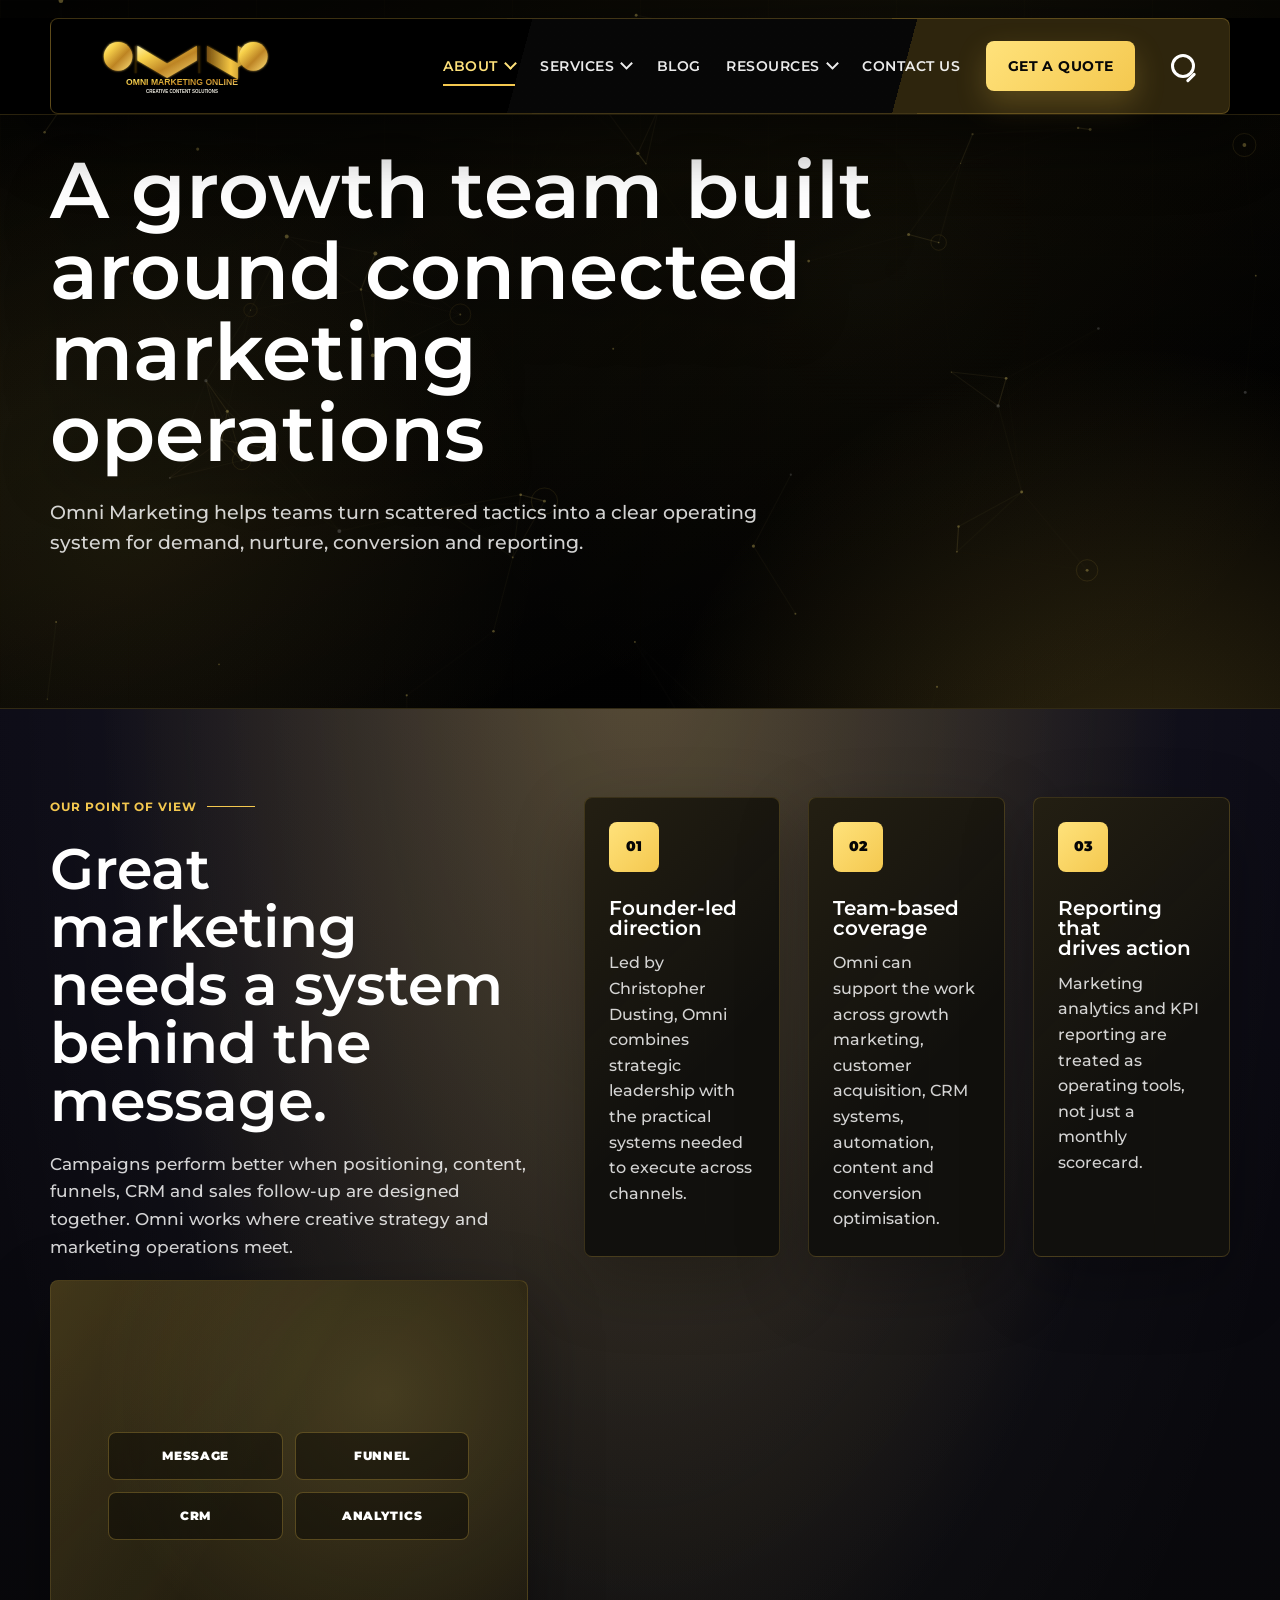
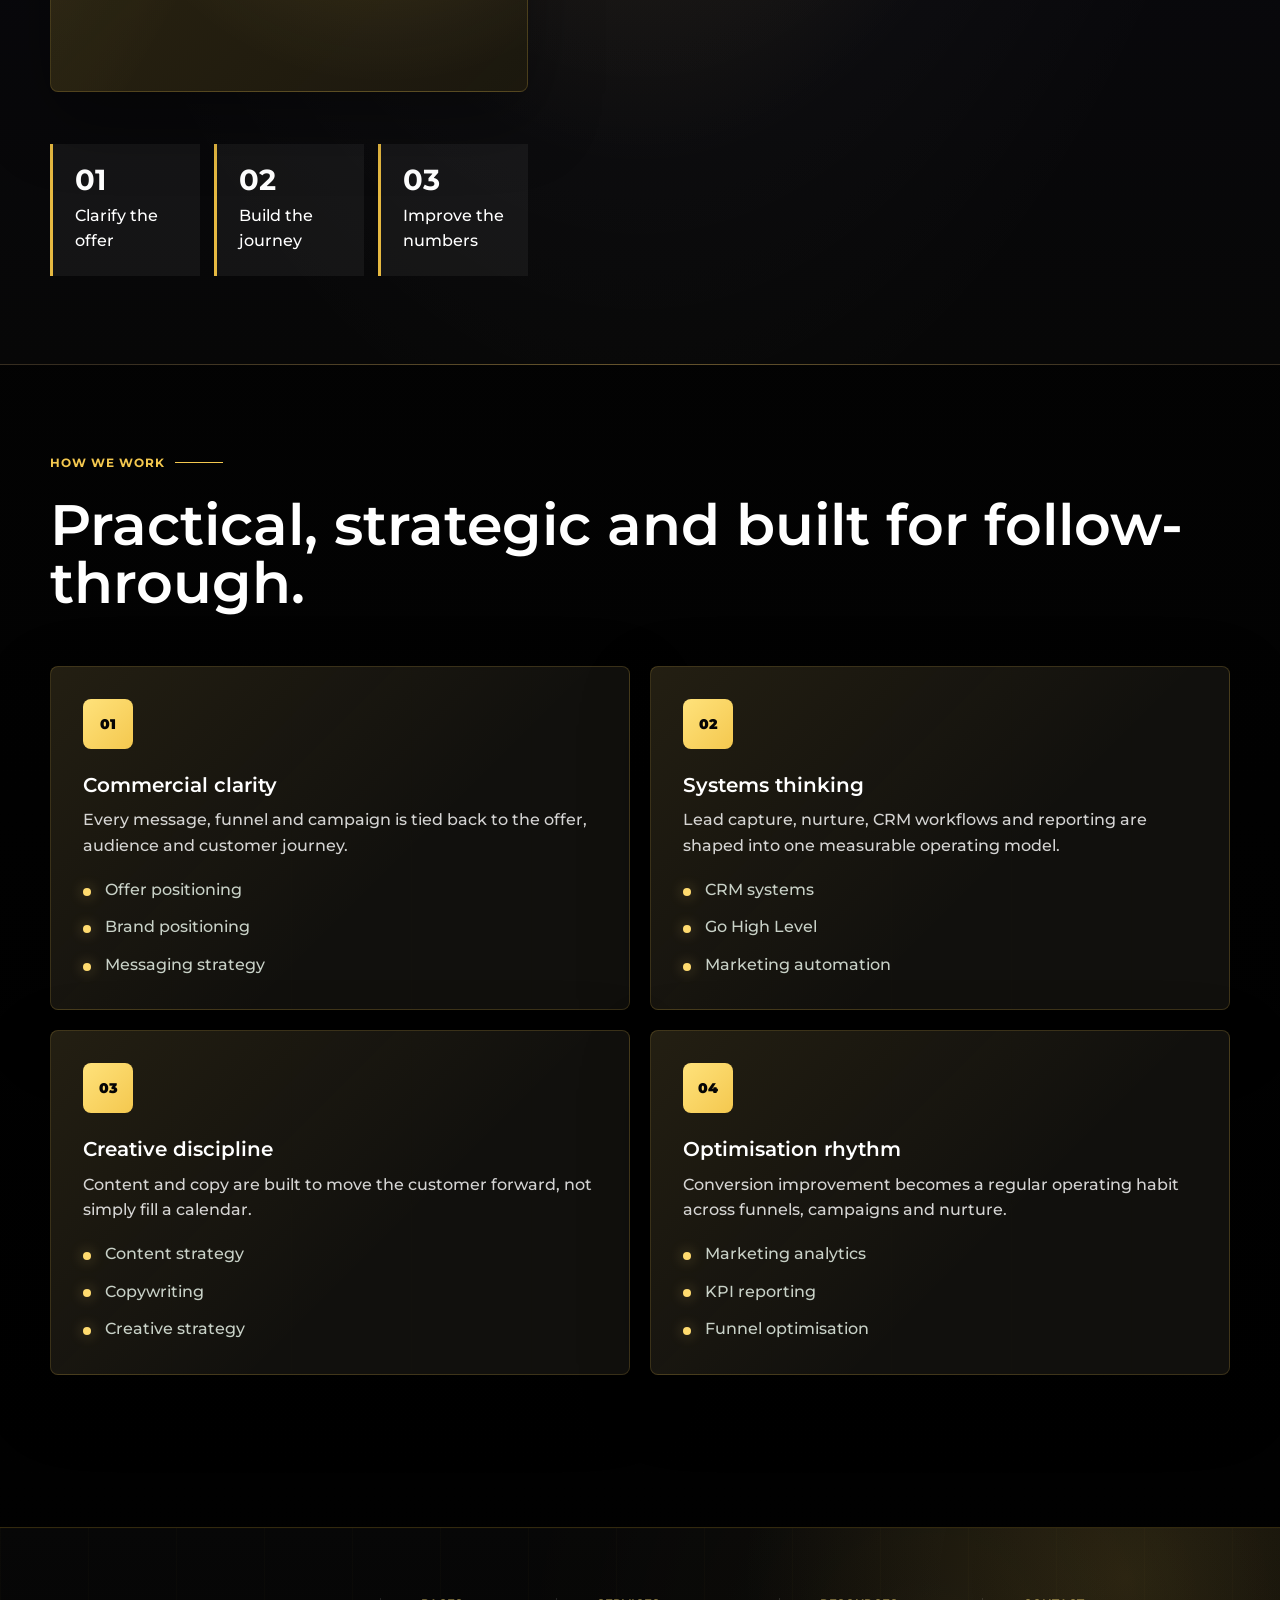
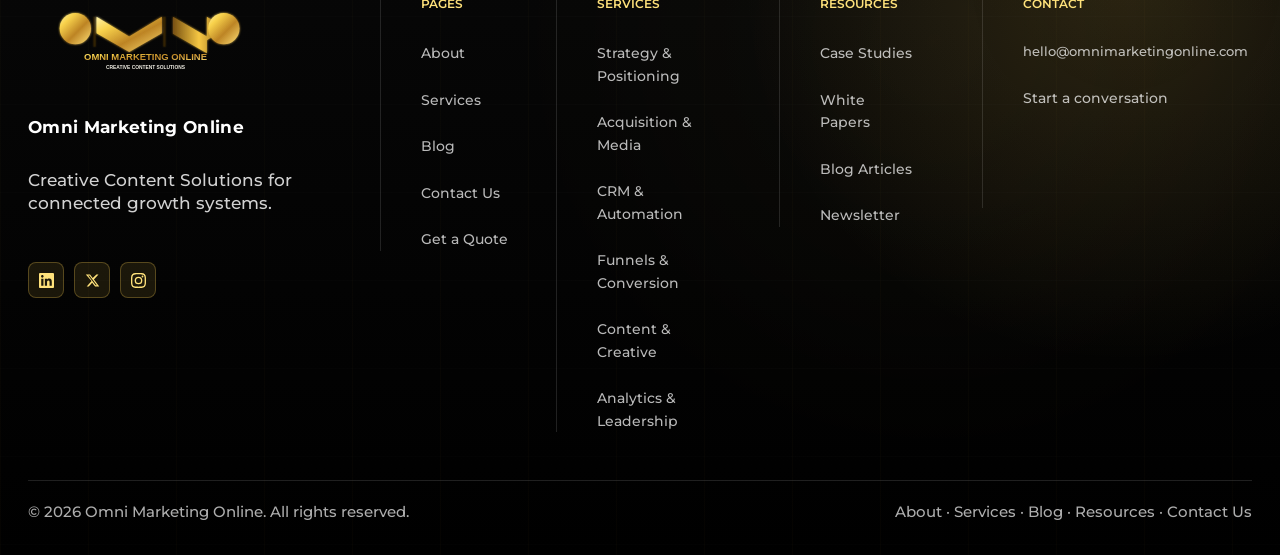
==== commit d30e59ab: "Modernize services page with journey layout" ====
--- a/about.html
+++ b/about.html
@@ -5,7 +5,7 @@
     <meta name="viewport" content="width=device-width, initial-scale=1">
     <title>About us | Omni Marketing</title>
     <meta name="description" content="Learn how Omni Marketing connects growth strategy, marketing systems, creative content and reporting into practical execution.">
-    <link rel="stylesheet" href="styles.css?v=38">
+    <link rel="stylesheet" href="styles.css?v=39">
     <link rel="icon" href="assets/omni-logo.svg" type="image/svg+xml">
   </head>
   <body>
@@ -247,6 +247,6 @@
         </div>
       </footer>
     </div>
-    <script src="script.js?v=36"></script>
+    <script src="script.js?v=39"></script>
   </body>
 </html>
--- a/styles.css
+++ b/styles.css
@@ -6074,3 +6074,511 @@
     margin-top: 30px;
   }
 }
+
+/* v39: Intero-inspired services page system, rebuilt in Omni black and gold. */
+.services-hero {
+  display: grid;
+  grid-template-columns: minmax(0, 0.92fr) minmax(360px, 0.78fr);
+  gap: clamp(34px, 5vw, 72px);
+  align-items: center;
+  min-height: min(760px, calc(100vh - 92px));
+  padding-top: clamp(74px, 7vw, 112px);
+  padding-bottom: clamp(54px, 6vw, 86px);
+}
+
+.services-hero h1 {
+  max-width: 860px;
+}
+
+.services-hero p {
+  max-width: 740px;
+}
+
+.services-hero-copy {
+  position: relative;
+  z-index: 1;
+}
+
+.services-hero .hero-actions {
+  margin-top: 32px;
+}
+
+.services-hero-system {
+  position: relative;
+  min-height: clamp(430px, 44vw, 580px);
+  margin: 0;
+  overflow: hidden;
+  border: 1px solid rgba(255, 219, 111, 0.28);
+  border-radius: 8px;
+  background:
+    radial-gradient(circle at var(--mouse-x, 52%) var(--mouse-y, 38%), rgba(255, 219, 111, 0.22), transparent 18rem),
+    linear-gradient(135deg, rgba(230, 185, 65, 0.12), transparent 52%),
+    rgba(4, 4, 4, 0.82);
+  box-shadow: 0 24px 80px rgba(0, 0, 0, 0.46);
+  transform:
+    translateY(var(--tilt-lift, 0))
+    rotateX(var(--tilt-x, 0deg))
+    rotateY(var(--tilt-y, 0deg));
+  transition: transform 220ms ease, border-color 220ms ease;
+  transform-style: preserve-3d;
+}
+
+.services-hero-system::before {
+  content: "";
+  position: absolute;
+  inset: 28px;
+  border: 1px solid rgba(255, 219, 111, 0.18);
+  border-radius: 8px;
+  background:
+    linear-gradient(90deg, rgba(255, 219, 111, 0.09) 1px, transparent 1px),
+    linear-gradient(180deg, rgba(255, 255, 255, 0.035) 1px, transparent 1px);
+  background-size: 58px 58px;
+  opacity: 0.72;
+}
+
+.services-hero-system canvas {
+  position: absolute;
+  inset: 0;
+  width: 100%;
+  height: 100%;
+}
+
+.hero-system-card {
+  position: absolute;
+  left: 32px;
+  right: 32px;
+  bottom: 32px;
+  z-index: 2;
+  display: grid;
+  gap: 8px;
+  padding: 22px;
+  border: 1px solid rgba(255, 219, 111, 0.24);
+  border-radius: 8px;
+  background: rgba(0, 0, 0, 0.68);
+  backdrop-filter: blur(16px);
+}
+
+.hero-system-card span {
+  color: var(--gold-soft);
+  font-size: 0.76rem;
+  font-weight: 800;
+  letter-spacing: 0.12em;
+  text-transform: uppercase;
+}
+
+.hero-system-card strong {
+  max-width: 520px;
+  color: #fff;
+  font-size: clamp(1.4rem, 3vw, 2.45rem);
+  line-height: 1.02;
+}
+
+.journey-orbit {
+  position: absolute;
+  inset: 0;
+  z-index: 1;
+  pointer-events: none;
+}
+
+.orbit-node {
+  position: absolute;
+  display: inline-flex;
+  align-items: center;
+  min-height: 34px;
+  padding: 8px 12px;
+  border: 1px solid rgba(255, 219, 111, 0.32);
+  border-radius: 999px;
+  color: var(--gold-soft);
+  background: rgba(0, 0, 0, 0.54);
+  font-size: 0.72rem;
+  font-weight: 800;
+  letter-spacing: 0.08em;
+  text-transform: uppercase;
+  animation: orbitFloat 7.2s ease-in-out infinite;
+}
+
+.orbit-one {
+  top: 18%;
+  left: 12%;
+}
+
+.orbit-two {
+  top: 28%;
+  right: 10%;
+  animation-delay: 0.6s;
+}
+
+.orbit-three {
+  left: 18%;
+  bottom: 38%;
+  animation-delay: 1.2s;
+}
+
+.orbit-four {
+  right: 17%;
+  bottom: 28%;
+  animation-delay: 1.8s;
+}
+
+.service-journey-section {
+  padding-top: clamp(78px, 8vw, 118px);
+}
+
+.customer-journey {
+  display: grid;
+  grid-template-columns: minmax(0, 1.3fr) minmax(320px, 0.7fr);
+  gap: clamp(24px, 3.6vw, 48px);
+  align-items: stretch;
+  margin-top: clamp(34px, 4vw, 56px);
+}
+
+.journey-steps {
+  position: relative;
+  display: grid;
+  grid-template-columns: repeat(5, minmax(0, 1fr));
+  gap: 12px;
+  min-height: 300px;
+  padding: 18px;
+  border: 1px solid rgba(255, 219, 111, 0.18);
+  border-radius: 8px;
+  background:
+    linear-gradient(90deg, rgba(255, 219, 111, 0.08) 1px, transparent 1px),
+    linear-gradient(180deg, rgba(255, 255, 255, 0.035) 1px, transparent 1px),
+    rgba(0, 0, 0, 0.38);
+  background-size: 70px 70px;
+  overflow: hidden;
+}
+
+.journey-steps::before {
+  content: "";
+  position: absolute;
+  left: 8%;
+  right: 8%;
+  top: 50%;
+  height: 1px;
+  background: linear-gradient(90deg, transparent, rgba(255, 219, 111, 0.62), transparent);
+}
+
+.journey-step {
+  position: relative;
+  z-index: 1;
+  display: grid;
+  align-content: space-between;
+  min-width: 0;
+  min-height: 246px;
+  padding: 20px;
+  border: 1px solid rgba(255, 219, 111, 0.2);
+  border-radius: 8px;
+  color: #fff;
+  text-align: left;
+  background:
+    radial-gradient(circle at var(--mouse-x, 50%) var(--mouse-y, 22%), rgba(255, 219, 111, 0.11), transparent 12rem),
+    rgba(8, 8, 8, 0.78);
+  cursor: pointer;
+  transition: transform 220ms ease, border-color 220ms ease, background 220ms ease;
+}
+
+.journey-step:hover,
+.journey-step.is-active {
+  transform: translateY(-6px);
+  border-color: rgba(255, 219, 111, 0.62);
+}
+
+.journey-step.is-active {
+  background:
+    linear-gradient(135deg, rgba(255, 219, 111, 0.26), rgba(230, 185, 65, 0.08)),
+    rgba(10, 8, 2, 0.94);
+}
+
+.journey-step span {
+  display: inline-grid;
+  width: 46px;
+  height: 46px;
+  place-items: center;
+  border-radius: 8px;
+  color: #060606;
+  background: linear-gradient(135deg, var(--gold-soft), var(--gold));
+  font-size: 0.82rem;
+  font-weight: 900;
+}
+
+.journey-step strong {
+  margin-top: auto;
+  color: #fff;
+  font-size: 1.04rem;
+  line-height: 1.12;
+}
+
+.journey-step small {
+  display: block;
+  margin-top: 8px;
+  color: rgba(255, 255, 255, 0.68);
+  font: inherit;
+  font-size: 0.82rem;
+  line-height: 1.35;
+}
+
+.journey-output-card,
+.proof-panel,
+.resource-teaser {
+  position: relative;
+  overflow: hidden;
+  border: 1px solid rgba(255, 219, 111, 0.2);
+  border-radius: 8px;
+  background:
+    radial-gradient(circle at var(--mouse-x, 72%) var(--mouse-y, 22%), rgba(255, 219, 111, 0.13), transparent 16rem),
+    linear-gradient(135deg, rgba(230, 185, 65, 0.09), transparent 58%),
+    rgba(8, 8, 8, 0.84);
+}
+
+.journey-output-card {
+  display: grid;
+  align-content: center;
+  gap: 18px;
+  min-height: 300px;
+  padding: clamp(28px, 4vw, 42px);
+}
+
+.journey-output-card h3 {
+  color: #fff;
+  font-size: clamp(1.8rem, 3.4vw, 2.85rem);
+  line-height: 1.02;
+}
+
+.journey-output-card p {
+  font-size: 1.02rem;
+}
+
+.journey-service-tags {
+  display: flex;
+  flex-wrap: wrap;
+  gap: 8px;
+  margin-top: 8px;
+}
+
+.journey-service-tags span {
+  display: inline-flex;
+  align-items: center;
+  min-height: 32px;
+  padding: 7px 11px;
+  border: 1px solid rgba(255, 219, 111, 0.24);
+  border-radius: 999px;
+  color: var(--gold-soft);
+  background: rgba(0, 0, 0, 0.44);
+  font-size: 0.78rem;
+  font-weight: 700;
+}
+
+.services-proof-stack {
+  display: grid;
+  grid-template-columns: minmax(0, 1.25fr) minmax(240px, 0.65fr) minmax(240px, 0.65fr);
+  gap: 18px;
+}
+
+.proof-panel {
+  display: grid;
+  align-content: start;
+  gap: 16px;
+  min-height: 300px;
+  padding: clamp(26px, 3vw, 36px);
+}
+
+.proof-panel-wide {
+  grid-template-columns: minmax(0, 0.82fr) minmax(240px, 0.5fr);
+  align-items: end;
+}
+
+.proof-panel h2 {
+  color: #fff;
+  font-size: clamp(1.6rem, 2.8vw, 2.65rem);
+}
+
+.proof-visual-grid {
+  display: grid;
+  grid-template-columns: repeat(2, minmax(0, 1fr));
+  gap: 10px;
+}
+
+.proof-visual-grid span {
+  display: grid;
+  min-height: 86px;
+  place-items: center;
+  border: 1px solid rgba(255, 219, 111, 0.22);
+  border-radius: 8px;
+  color: var(--gold-soft);
+  background: rgba(0, 0, 0, 0.42);
+  font-size: 0.78rem;
+  font-weight: 800;
+  letter-spacing: 0.08em;
+  text-transform: uppercase;
+}
+
+.services-catalog-section .section-intro {
+  max-width: 920px;
+}
+
+.services-catalog-section .service-stat-grid {
+  max-width: 760px;
+}
+
+.services-catalog-section .service-category-grid {
+  margin-top: clamp(32px, 4vw, 54px);
+}
+
+.services-catalog-section .service-cluster {
+  display: flex;
+  min-height: 100%;
+  flex-direction: column;
+  gap: 12px;
+  padding: clamp(26px, 3vw, 34px);
+}
+
+.services-catalog-section .service-cluster ul {
+  margin-bottom: 4px;
+}
+
+.service-card-link {
+  display: inline-flex;
+  align-items: center;
+  gap: 8px;
+  margin-top: auto;
+  color: var(--gold-soft);
+  font-size: 0.84rem;
+  font-weight: 800;
+}
+
+.service-card-link::after {
+  content: "";
+  width: 18px;
+  height: 10px;
+  background: currentColor;
+  clip-path: polygon(0 38%, 64% 38%, 64% 0, 100% 50%, 64% 100%, 64% 62%, 0 62%);
+  transition: transform 180ms ease;
+}
+
+.service-card-link:hover::after {
+  transform: translateX(4px);
+}
+
+.service-resource-teasers {
+  display: grid;
+  grid-template-columns: repeat(2, minmax(0, 1fr));
+  gap: 20px;
+}
+
+.resource-teaser {
+  display: grid;
+  align-content: start;
+  gap: 18px;
+  min-height: 300px;
+  padding: clamp(28px, 4vw, 46px);
+}
+
+.resource-teaser h2 {
+  max-width: 13ch;
+  color: #fff;
+  font-size: clamp(1.9rem, 3.6vw, 3rem);
+}
+
+.resource-teaser .button {
+  justify-self: start;
+  margin-top: 8px;
+}
+
+.process-intro {
+  max-width: 820px;
+  margin-bottom: clamp(34px, 4vw, 54px);
+}
+
+@keyframes orbitFloat {
+  0%,
+  100% {
+    transform: translate3d(0, 0, 0);
+  }
+
+  50% {
+    transform: translate3d(0, -12px, 0);
+  }
+}
+
+@media (max-width: 1180px) {
+  .services-proof-stack,
+  .customer-journey {
+    grid-template-columns: 1fr;
+  }
+
+  .proof-panel-wide {
+    grid-template-columns: 1fr;
+  }
+
+  .journey-steps {
+    min-height: auto;
+  }
+}
+
+@media (max-width: 980px) {
+  .services-hero {
+    grid-template-columns: 1fr;
+    min-height: auto;
+  }
+
+  .services-hero-system {
+    min-height: 430px;
+  }
+
+  .journey-steps {
+    grid-template-columns: repeat(2, minmax(0, 1fr));
+  }
+
+  .journey-steps::before {
+    display: none;
+  }
+
+  .service-resource-teasers {
+    grid-template-columns: 1fr;
+  }
+}
+
+@media (max-width: 640px) {
+  .services-hero {
+    padding-top: 58px;
+  }
+
+  .services-hero-system {
+    min-height: 360px;
+  }
+
+  .hero-system-card {
+    left: 18px;
+    right: 18px;
+    bottom: 18px;
+    padding: 18px;
+  }
+
+  .orbit-node {
+    font-size: 0.66rem;
+  }
+
+  .journey-steps {
+    grid-template-columns: 1fr;
+    padding: 14px;
+  }
+
+  .journey-step {
+    min-height: 188px;
+  }
+
+  .services-proof-stack {
+    grid-template-columns: 1fr;
+  }
+
+  .proof-visual-grid {
+    grid-template-columns: 1fr;
+  }
+}
+
+@media (prefers-reduced-motion: reduce) {
+  .orbit-node {
+    animation: none;
+  }
+}
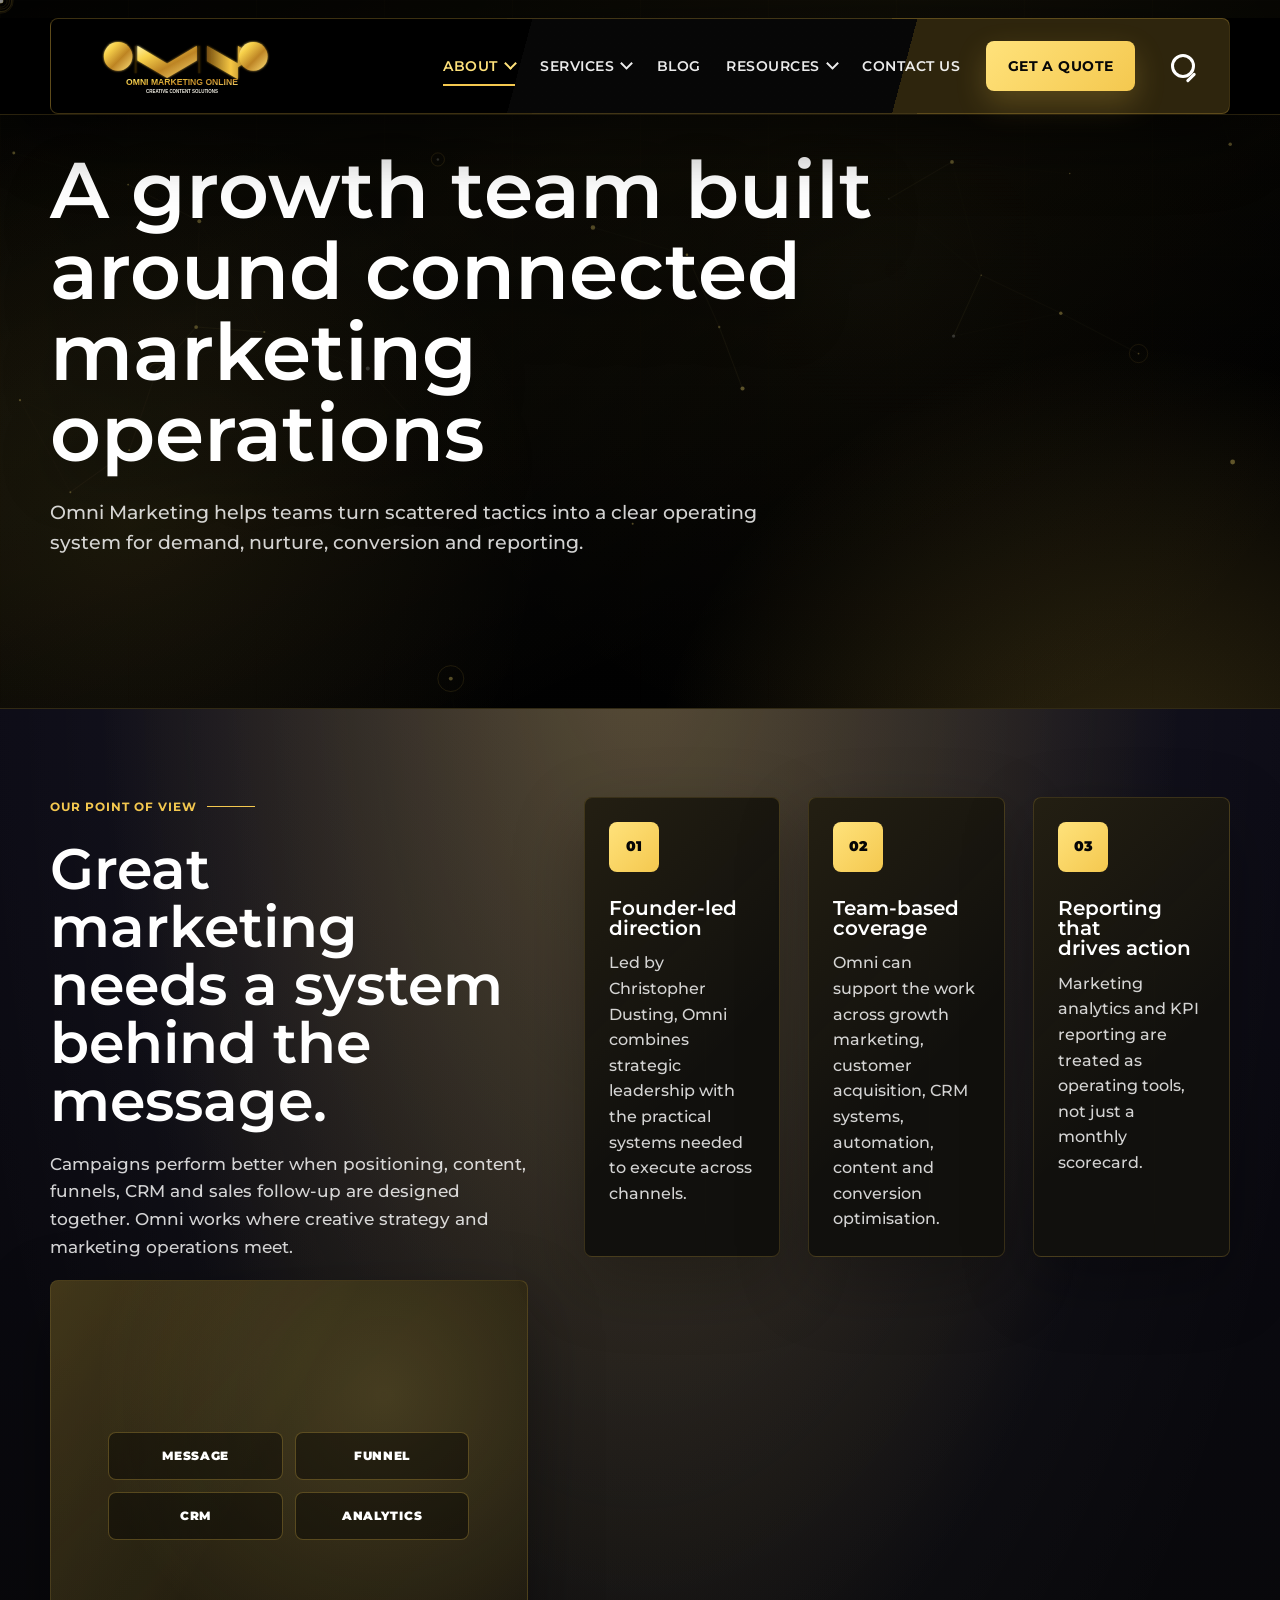
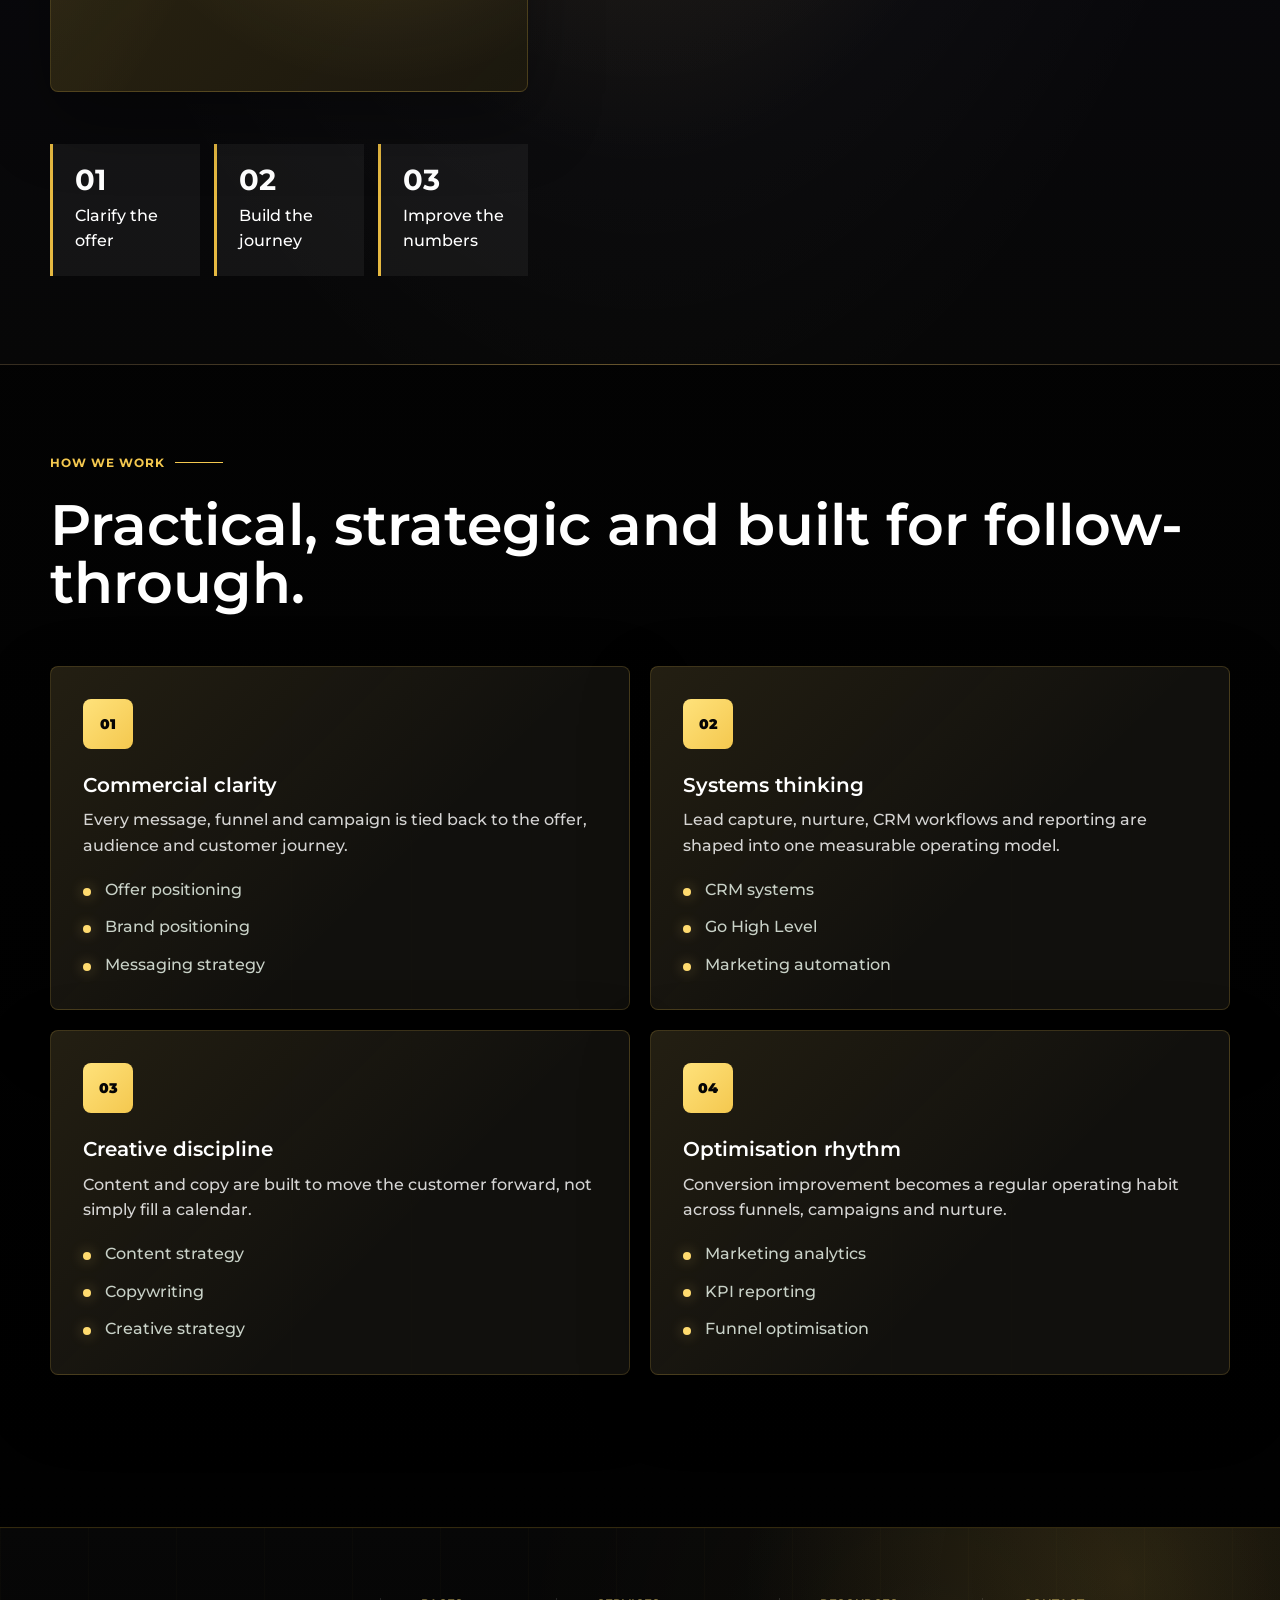
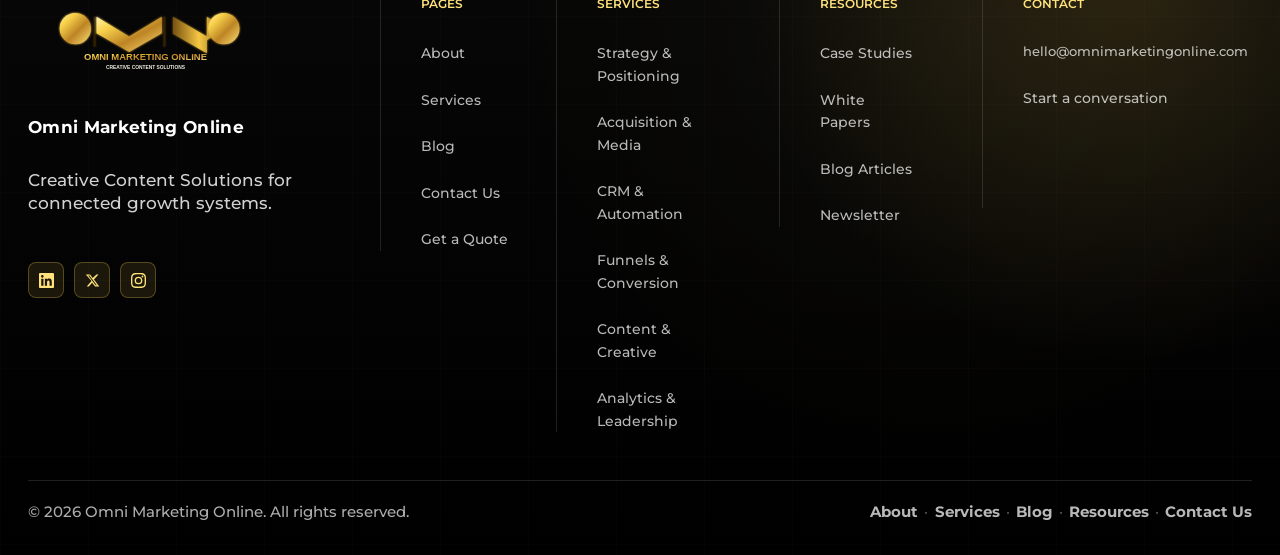
==== commit cd07532d: "Link footer utility navigation" ====
--- a/about.html
+++ b/about.html
@@ -5,7 +5,7 @@
     <meta name="viewport" content="width=device-width, initial-scale=1">
     <title>About us | Omni Marketing</title>
     <meta name="description" content="Learn how Omni Marketing connects growth strategy, marketing systems, creative content and reporting into practical execution.">
-    <link rel="stylesheet" href="styles.css?v=39">
+    <link rel="stylesheet" href="styles.css?v=40">
     <link rel="icon" href="assets/omni-logo.svg" type="image/svg+xml">
   </head>
   <body>
@@ -243,7 +243,13 @@
         </div>
         <div class="footer-bottom">
           <span>&copy; 2026 Omni Marketing Online. All rights reserved.</span>
-          <span>About &middot; Services &middot; Blog &middot; Resources &middot; Contact Us</span>
+          <nav class="footer-bottom-links" aria-label="Footer utility navigation">
+            <a href="about.html">About</a><span aria-hidden="true">&middot;</span>
+            <a href="services.html">Services</a><span aria-hidden="true">&middot;</span>
+            <a href="blog.html">Blog</a><span aria-hidden="true">&middot;</span>
+            <a href="work.html">Resources</a><span aria-hidden="true">&middot;</span>
+            <a href="contact.html">Contact Us</a>
+          </nav>
         </div>
       </footer>
     </div>
--- a/styles.css
+++ b/styles.css
@@ -2074,6 +2074,28 @@
   font-size: 0.92rem;
 }
 
+.footer-bottom-links {
+  display: flex;
+  flex-wrap: wrap;
+  justify-content: flex-end;
+  gap: 0.38rem;
+}
+
+.footer-bottom-links a {
+  color: rgba(255, 255, 255, 0.72);
+  font-weight: 700;
+  transition: color 180ms ease;
+}
+
+.footer-bottom-links a:hover,
+.footer-bottom-links a:focus-visible {
+  color: var(--gold-soft);
+}
+
+.footer-bottom-links span {
+  color: rgba(255, 255, 255, 0.34);
+}
+
 @media (max-width: 980px) {
   .footer-wrap {
     grid-template-columns: repeat(2, 1fr);
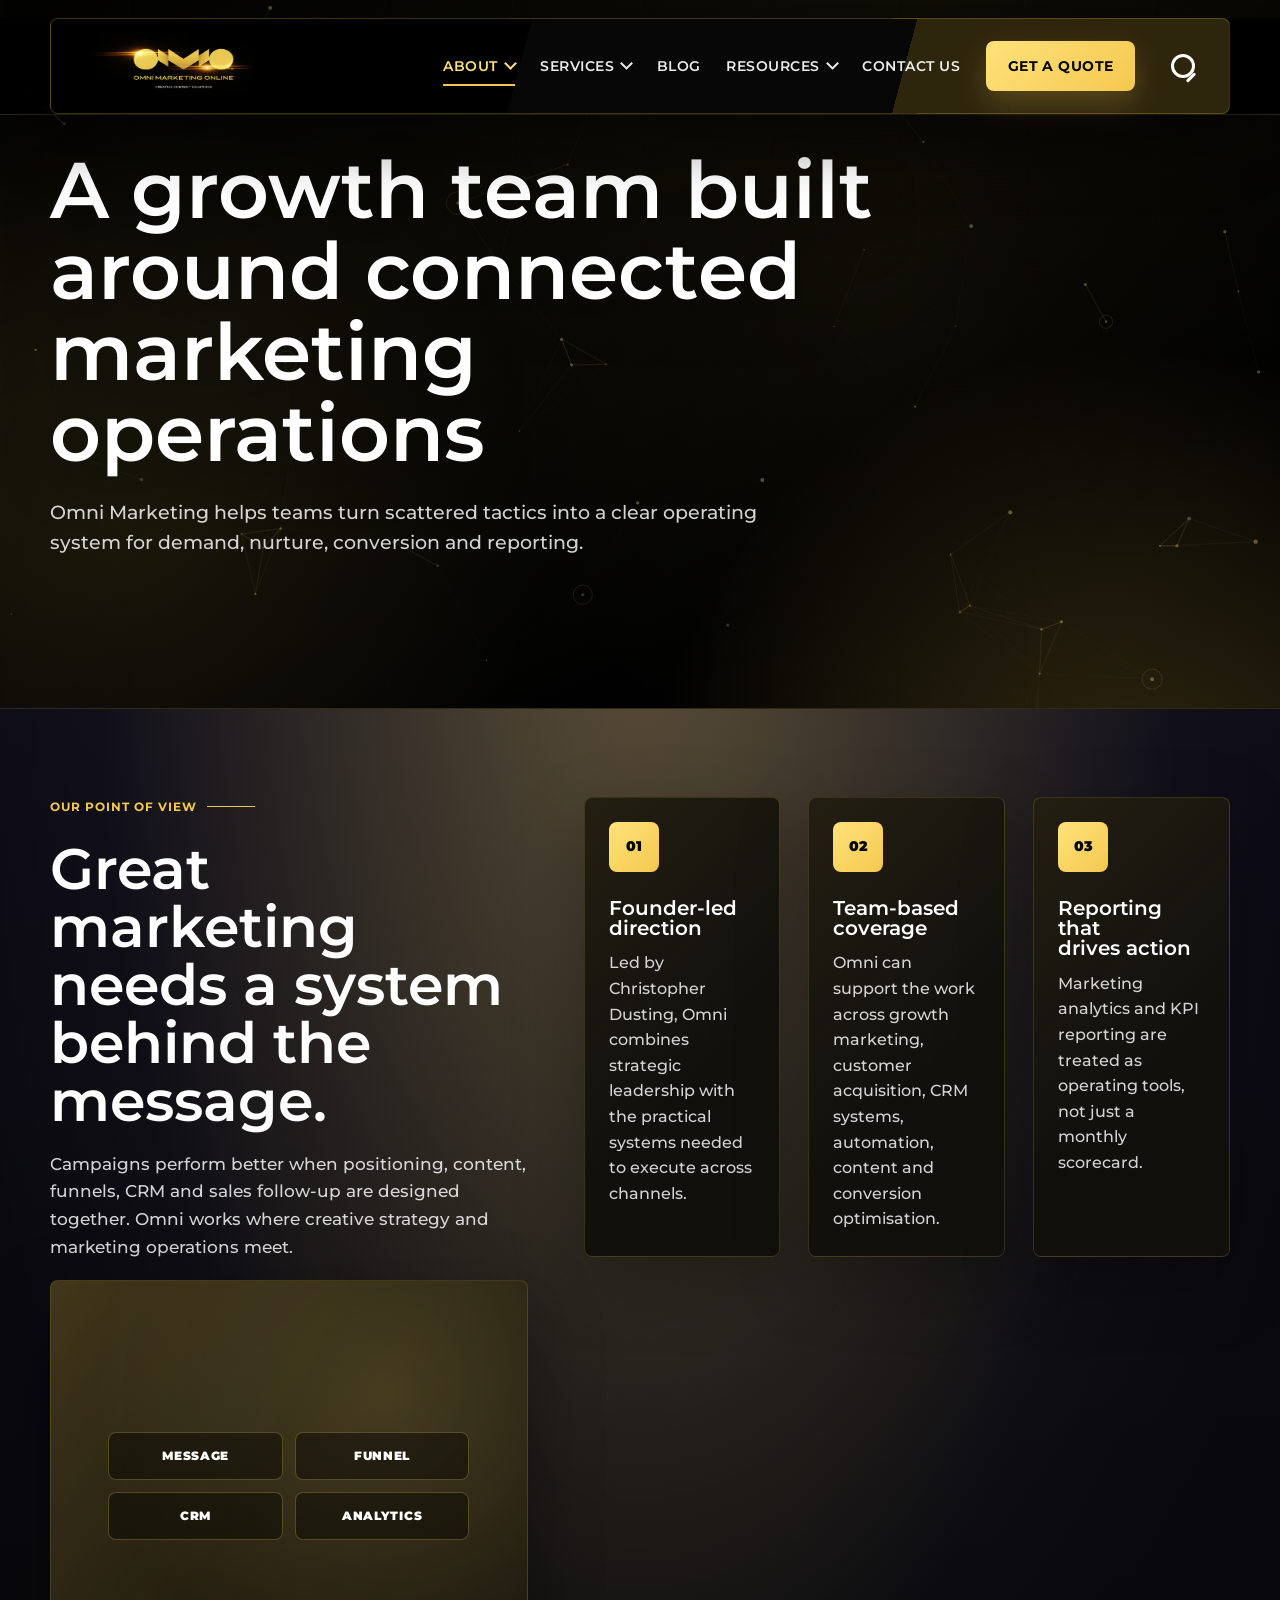
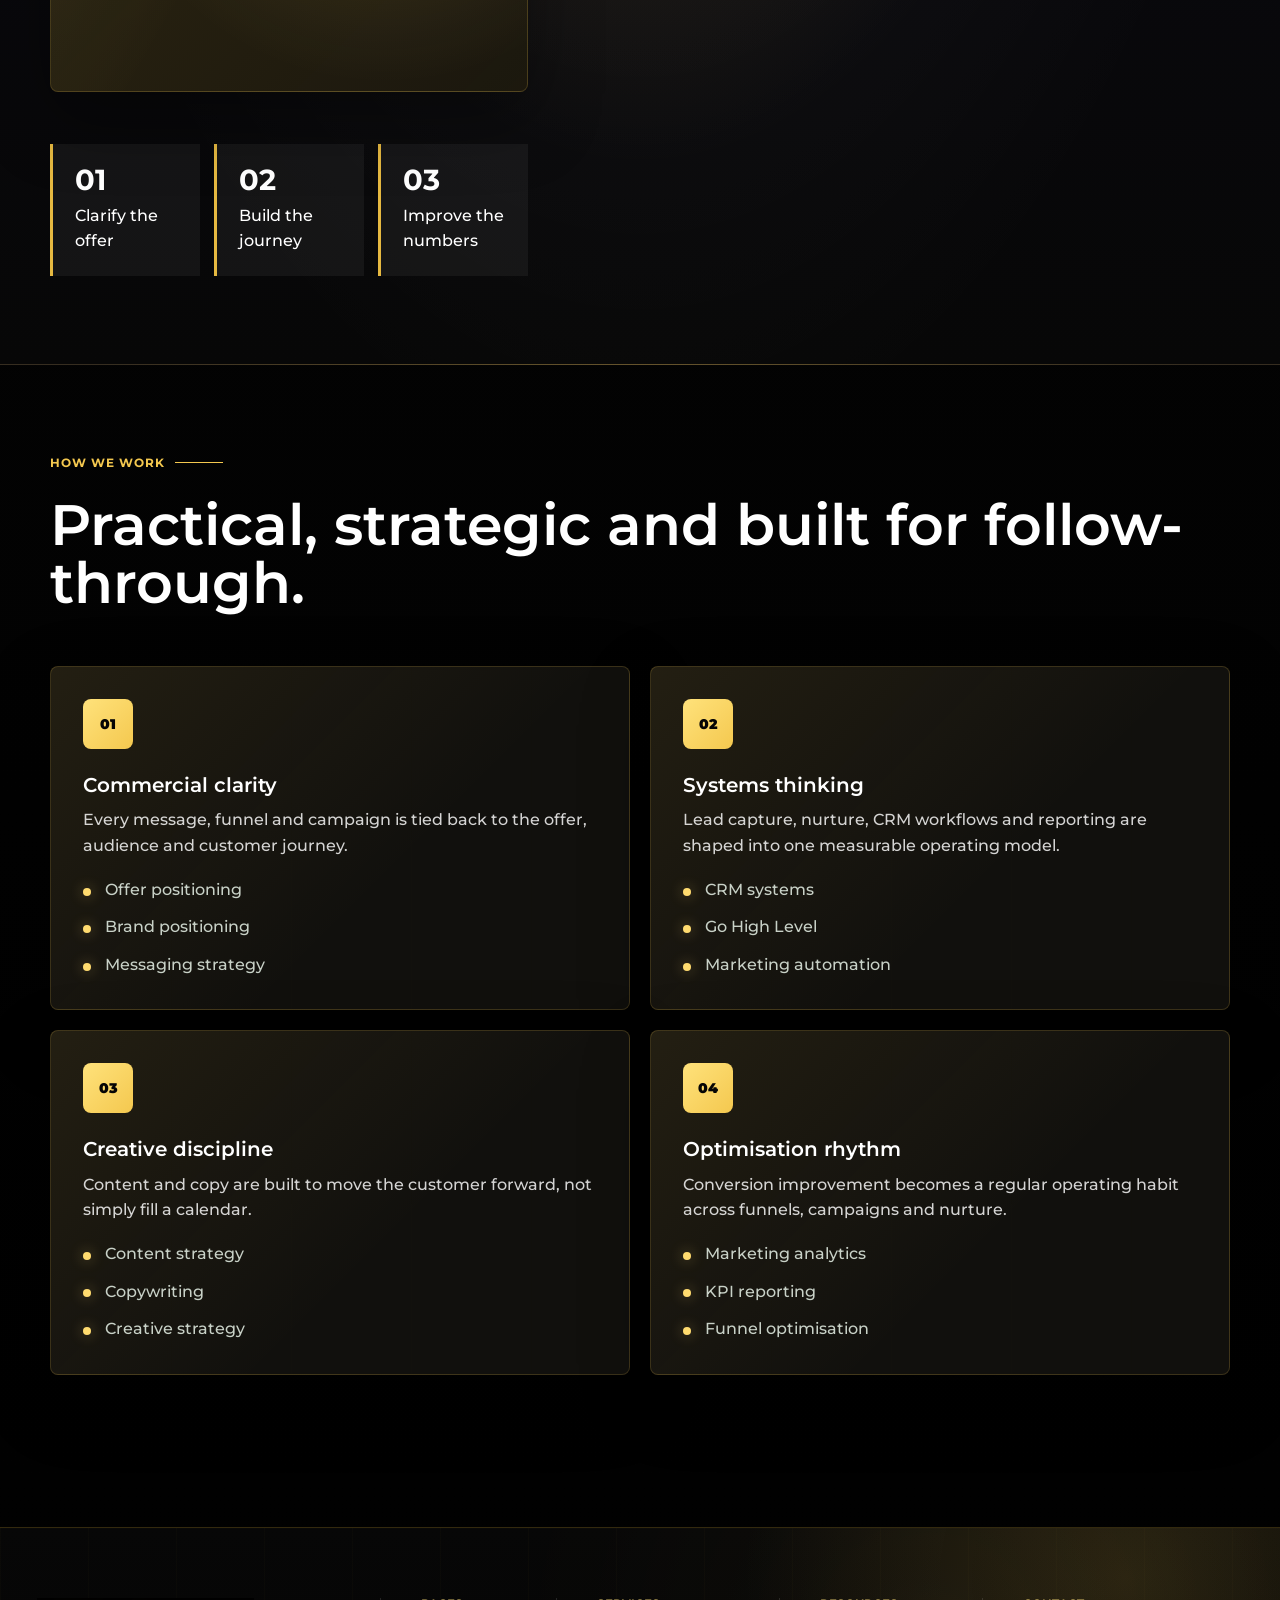
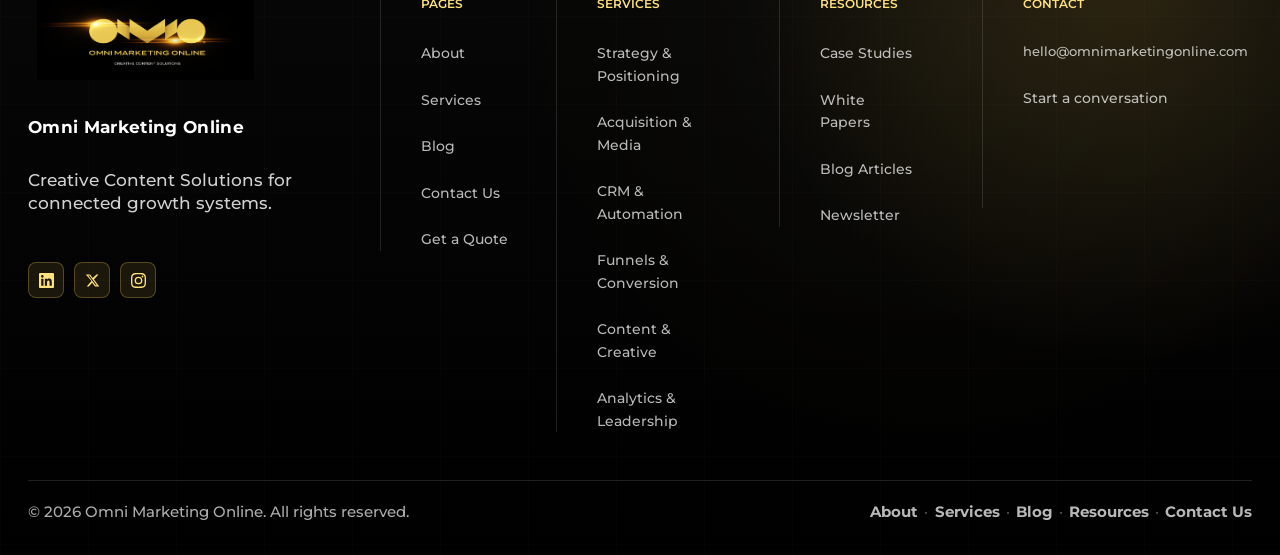
==== commit 13d8cb84: "Update Omni logo asset" ====
--- a/about.html
+++ b/about.html
@@ -6,14 +6,14 @@
     <title>About us | Omni Marketing</title>
     <meta name="description" content="Learn how Omni Marketing connects growth strategy, marketing systems, creative content and reporting into practical execution.">
     <link rel="stylesheet" href="styles.css?v=40">
-    <link rel="icon" href="assets/omni-logo.svg" type="image/svg+xml">
+    <link rel="icon" href="assets/omni-logo.png" type="image/png">
   </head>
   <body>
     <div class="page-shell">
       <header class="site-header">
         <div class="nav-wrap">
           <a class="brand" href="index.html" aria-label="Omni Marketing home">
-            <img src="assets/omni-logo.svg" alt="Omni Marketing Online">
+            <img src="assets/omni-logo.png" alt="Omni Marketing Online">
           </a>
           <button class="nav-toggle" type="button" aria-label="Open navigation" aria-expanded="false" data-menu-toggle>
             <span></span><span></span><span></span>
@@ -201,7 +201,7 @@
         <div class="footer-wrap">
           <section class="footer-brand-block">
             <a class="footer-brand" href="index.html" aria-label="Omni Marketing home">
-              <img class="footer-logo" src="assets/omni-logo.svg" alt="Omni Marketing Online">
+              <img class="footer-logo" src="assets/omni-logo.png" alt="Omni Marketing Online">
             </a>
             <p>Omni Marketing Online</p>
             <p>Creative Content Solutions for connected growth systems.</p>
@@ -253,6 +253,6 @@
         </div>
       </footer>
     </div>
-    <script src="script.js?v=39"></script>
+    <script src="script.js?v=41"></script>
   </body>
 </html>
